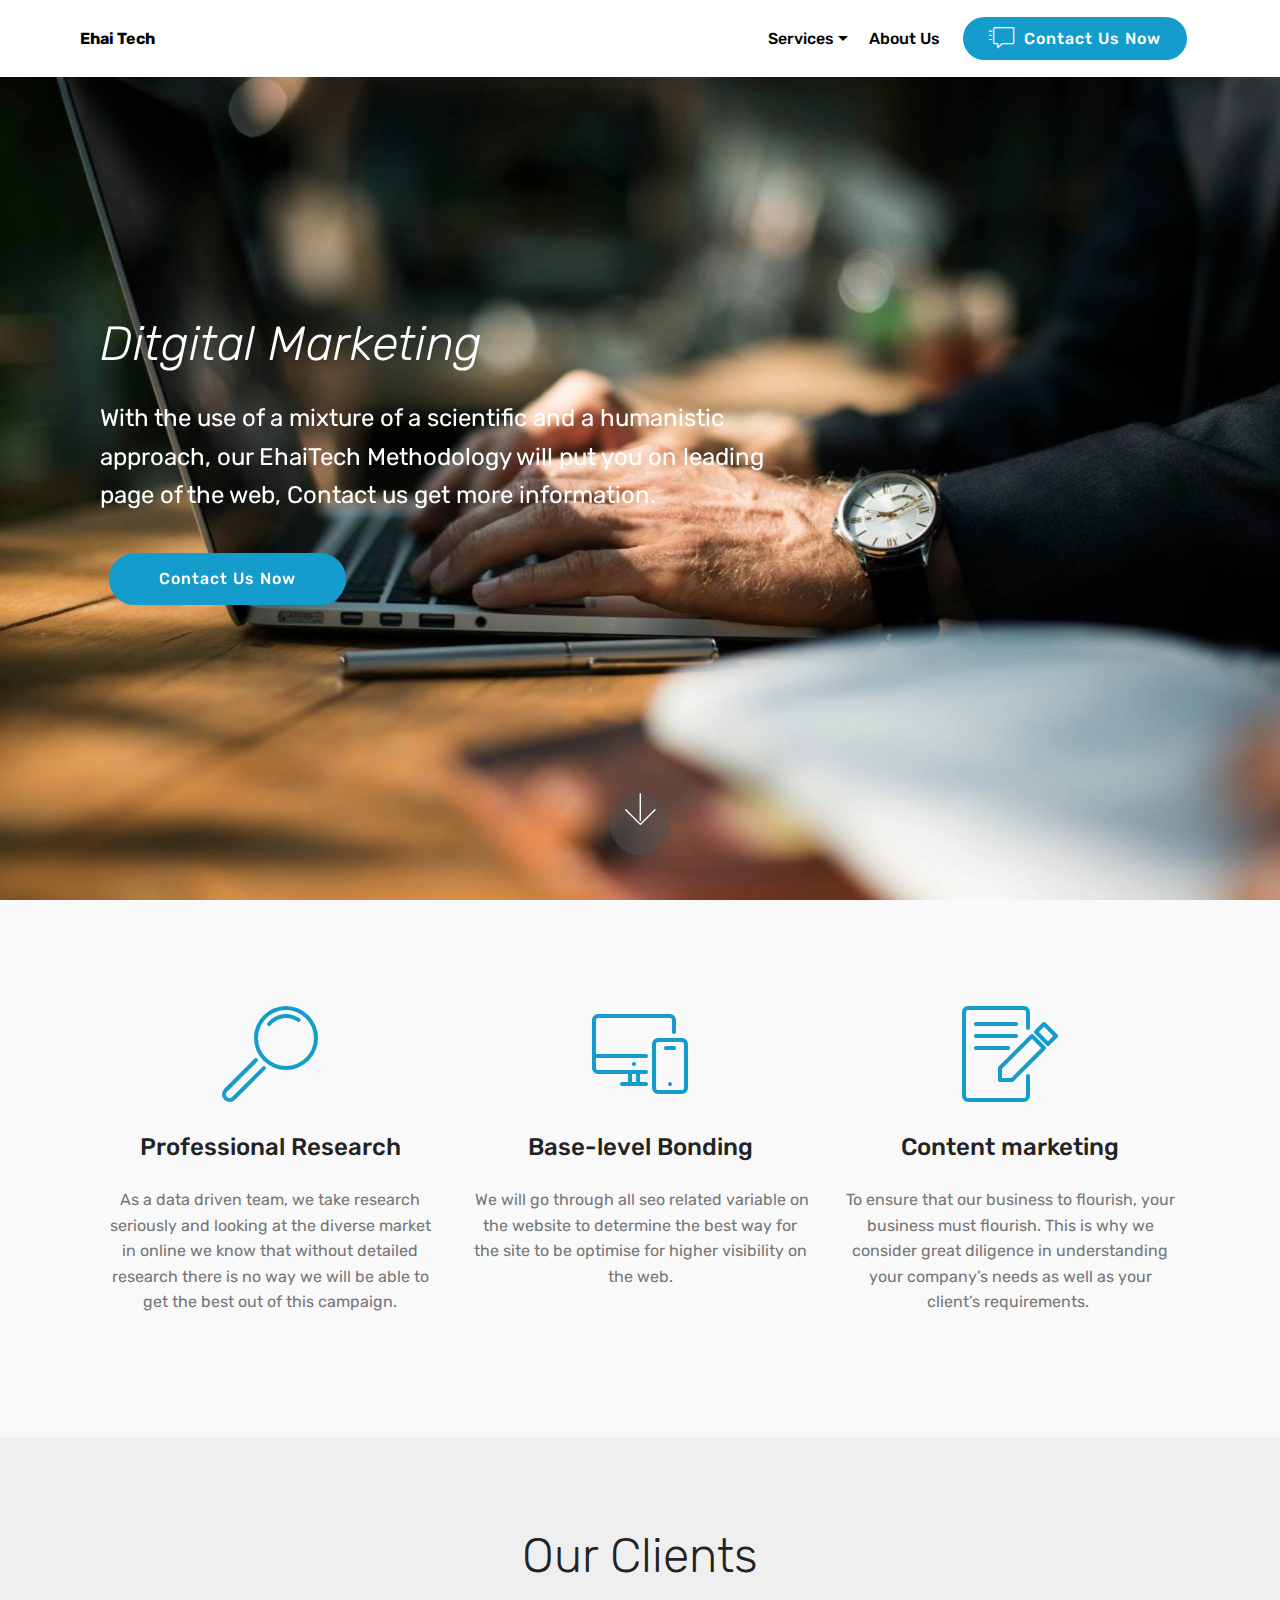
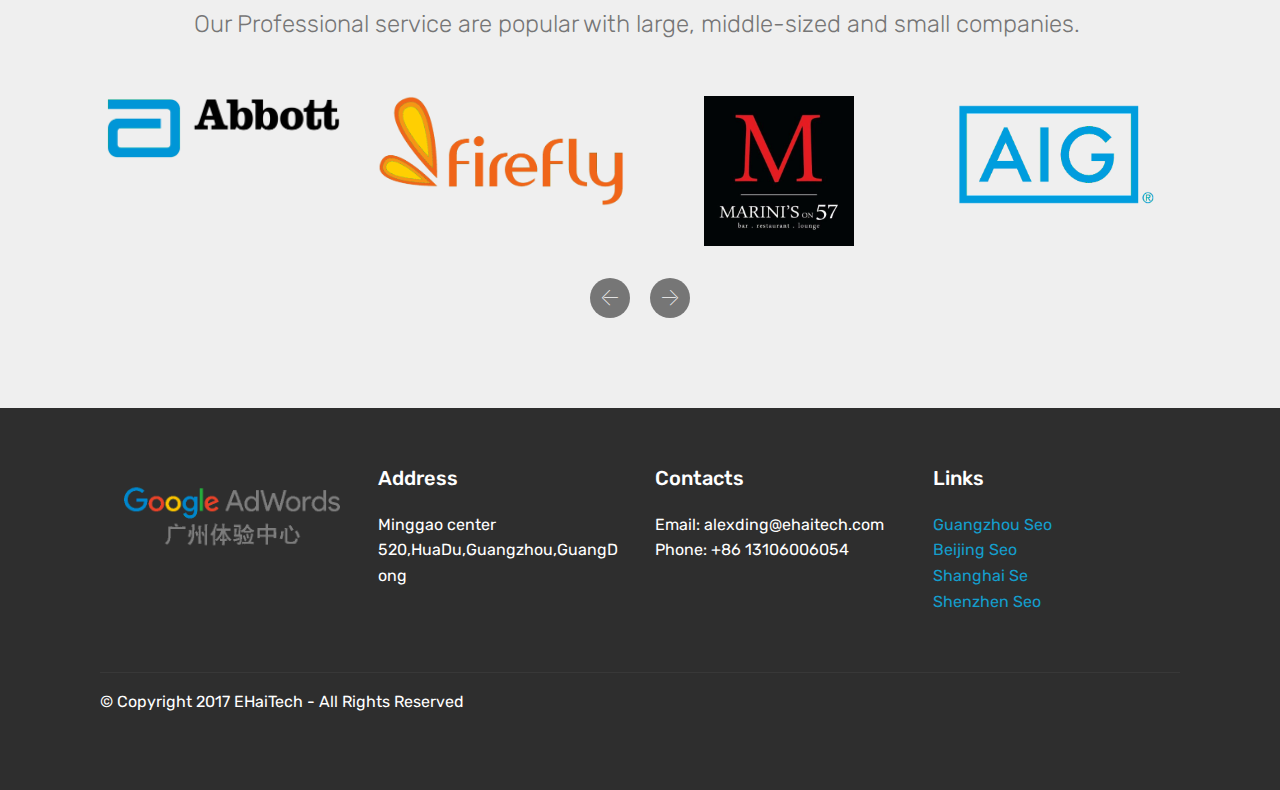
==== index.html @ 56a9d2bc "new" ====
<!DOCTYPE html>
<html>
<head>
 
  <meta charset="UTF-8">
  <meta http-equiv="X-UA-Compatible" content="IE=edge">
  <meta name="generator" content="Mobirise v4.4.0, mobirise.com">
  <meta name="viewport" content="width=device-width, initial-scale=1">
  <link rel="shortcut icon" href="assets/images/logo-572x208.png" type="image/x-icon">
  <meta name="description" content="">
  <title>GuangZhou SEO | Ehai Tech</title>
  <link rel="stylesheet" href="assets/web/assets/mobirise-icons/mobirise-icons.css">
  <link rel="stylesheet" href="assets/tether/tether.min.css">
  <link rel="stylesheet" href="assets/bootstrap/css/bootstrap.min.css">
  <link rel="stylesheet" href="assets/bootstrap/css/bootstrap-grid.min.css">
  <link rel="stylesheet" href="assets/bootstrap/css/bootstrap-reboot.min.css">
  <link rel="stylesheet" href="assets/socicon/css/styles.css">
  <link rel="stylesheet" href="assets/dropdown/css/style.css">
  <link rel="stylesheet" href="assets/theme/css/style.css">
  <link rel="stylesheet" href="assets/mobirise/css/mbr-additional.css" type="text/css">
  
  
  
</head>
<body>
<section class="menu cid-qzx7VJMOLD" once="menu" id="menu1-e" data-rv-view="832">

    

    <nav class="navbar navbar-expand beta-menu navbar-dropdown align-items-center navbar-fixed-top navbar-toggleable-sm">
        <button class="navbar-toggler navbar-toggler-right" type="button" data-toggle="collapse" data-target="#navbarSupportedContent" aria-controls="navbarSupportedContent" aria-expanded="false" aria-label="Toggle navigation">
            <div class="hamburger">
                <span></span>
                <span></span>
                <span></span>
                <span></span>
            </div>
        </button>
        <div class="menu-logo">
            <div class="navbar-brand">
                
                <span class="navbar-caption-wrap"><a class="navbar-caption text-black display-7" href="index.html">Ehai Tech</a></span>
            </div>
        </div>
        <div class="collapse navbar-collapse" id="navbarSupportedContent">
            <ul class="navbar-nav nav-dropdown" data-app-modern-menu="true"><li class="nav-item dropdown open">
                    <a class="nav-link link dropdown-toggle text-black display-4" href="index.html" data-toggle="dropdown-submenu" aria-expanded="true">
                        
                        Services
                    </a><div class="dropdown-menu"><a class="dropdown-item text-black display-4" href="index.html">GuangZhou SEO<br></a><a class="text-black dropdown-item display-4" href="shenzhen-seo.html" aria-expanded="true">ShenZhen SEO</a><a class="text-black dropdown-item display-4" href="beijing-seo.html" aria-expanded="true">BeiJing SEO</a><a class="text-black dropdown-item display-4" href="shanghai-seo.html" aria-expanded="true">ShangHai SEO</a></div>
                </li>
                <li class="nav-item">
                    <a class="nav-link link text-black display-4" href="About-us.html">
                        
                        About Us
                    </a>
                </li></ul>
            <div class="navbar-buttons mbr-section-btn"><a class="btn btn-sm btn-primary display-4" href="contact-us.html"><span class="mbri-help mbr-iconfont mbr-iconfont-btn"></span>Contact Us Now</a></div>
        </div>
    </nav>
</section>

<section class="engine"><a href="http://www.townsend-agency.com/">guangzhou seo</a></section><section class="header9 cid-qzx8OdZWIm mbr-fullscreen mbr-parallax-background" id="header9-i" data-rv-view="812">

    

    

    <div class="container">
        <div class="media-container-column mbr-white col-md-8">
            <h1 class="mbr-section-title align-left mbr-bold pb-3 mbr-fonts-style display-1"></h1>
            <h3 class="mbr-section-subtitle align-left mbr-light pb-3 mbr-fonts-style display-2">Ditgital Marketing&nbsp;</h3>
            <p class="mbr-text align-left pb-3 mbr-fonts-style display-5">With the use of a mixture of a scientific and a humanistic approach, our EhaiTech Methodology will put you on leading page of the web, Contact us get more information.
            </p>
            <div class="mbr-section-btn align-left"><a class="btn btn-md btn-primary display-4" href="contact-us.html">Contact Us Now</a></div>
        </div>
    </div>

    <div class="mbr-arrow hidden-sm-down" aria-hidden="true">
        <a href="#next">
            <i class="mbri-down mbr-iconfont"></i>
        </a>
    </div>
</section>

<section class="features1 cid-qzATnfhF3u" id="features1-k" data-rv-view="815">
    
    

    
    <div class="container">
        <div class="media-container-row">

            <div class="card p-3 col-12 col-md-6 col-lg-4">
                <div class="card-img pb-3">
                    <span class="mbr-iconfont mbri-search" media-simple="true"></span>
                </div>
                <div class="card-box">
                    <h4 class="card-title py-3 mbr-fonts-style display-5">Professional Research</h4>
                    <p class="mbr-text mbr-fonts-style display-7">As a data driven team, we take research seriously and looking at the diverse market in online we know that without detailed research there is no way we will be able to get the best out of this campaign.
                    </p>
                </div>
            </div>

            <div class="card p-3 col-12 col-md-6 col-lg-4">
                <div class="card-img pb-3">
                    <span class="mbr-iconfont mbri-responsive" media-simple="true"></span>
                </div>
                <div class="card-box">
                    <h4 class="card-title py-3 mbr-fonts-style display-5">Base-level Bonding</h4>
                    <p class="mbr-text mbr-fonts-style display-7">&nbsp;We will go through all seo related variable on the website to determine the best way for the site to be optimise for higher visibility on the web.
                    </p>
                </div>
            </div>

            <div class="card p-3 col-12 col-md-6 col-lg-4">
                <div class="card-img pb-3">
                    <span class="mbr-iconfont mbri-edit" media-simple="true"></span>
                </div>
                <div class="card-box">
                    <h4 class="card-title py-3 mbr-fonts-style display-5">Content marketing</h4>
                    <p class="mbr-text mbr-fonts-style display-7">To ensure that our business to flourish, your business must flourish. This is why we consider great diligence in understanding your company’s needs as well as your client’s requirements.&nbsp;</p>
                </div>
            </div>

            

        </div>

    </div>

</section>

<section class="clients cid-qzAXmzUmp5" id="clients-l" data-rv-view="818">
      

    
        <div class="container mb-5">
            <div class="media-container-row">
                <div class="col-12 align-center">
                    <h2 class="mbr-section-title pb-3 mbr-fonts-style display-2">
                        Our Clients
                    </h2>
                    <h3 class="mbr-section-subtitle mbr-light mbr-fonts-style display-5">Our Professional service are popular with large, middle-sized and small companies.&nbsp;</h3>
                </div>
            </div>
        </div>

    <div class="container">
        <div class="carousel slide" data-ride="carousel" role="listbox">
            <div class="carousel-inner" data-visible="4">
                
                
                
                
                
            <div class="carousel-item ">
                    <div class="media-container-row">
                        <div class="col-md-12">
                            <div class="wrap-img ">
                                <img src="assets/images/1000px-abbottlaboratories.svg-1000x259.png" class="img-responsive clients-img" alt="" title="" media-simple="true">
                            </div>
                        </div>
                    </div>
                </div><div class="carousel-item ">
                    <div class="media-container-row">
                        <div class="col-md-12">
                            <div class="wrap-img ">
                                <img src="assets/images/1200px-firefly-logo.svg-1200x535.png" class="img-responsive clients-img" alt="" title="" media-simple="true">
                            </div>
                        </div>
                    </div>
                </div><div class="carousel-item ">
                    <div class="media-container-row">
                        <div class="col-md-12">
                            <div class="wrap-img ">
                                <img src="assets/images/filename-marini-s-web-450x450.jpg" class="img-responsive clients-img" alt="" title="" media-simple="true">
                            </div>
                        </div>
                    </div>
                </div><div class="carousel-item ">
                    <div class="media-container-row">
                        <div class="col-md-12">
                            <div class="wrap-img ">
                                <img src="assets/images/aig-logo-vector-722x341.png" class="img-responsive clients-img" alt="" title="" media-simple="true">
                            </div>
                        </div>
                    </div>
                </div><div class="carousel-item ">
                    <div class="media-container-row">
                        <div class="col-md-12">
                            <div class="wrap-img ">
                                <img src="assets/images/marble8-logo-original-304x408.png" class="img-responsive clients-img" alt="" title="" media-simple="true">
                            </div>
                        </div>
                    </div>
                </div></div>
            <div class="carousel-controls">
                <a data-app-prevent-settings="" class="carousel-control carousel-control-prev" role="button" data-slide="prev">
                    <span aria-hidden="true" class="mbri-left mbr-iconfont"></span>
                    <span class="sr-only">Previous</span>
                </a>
                <a data-app-prevent-settings="" class="carousel-control carousel-control-next" role="button" data-slide="next">
                    <span aria-hidden="true" class="mbri-right mbr-iconfont"></span>
                    <span class="sr-only">Next</span>
                </a>
            </div>
        </div>
    </div>
</section>

<section class="cid-qzx7VPi6O3" id="footer1-g" data-rv-view="834">

    

    

    <div class="container">
        <div class="media-container-row content text-white">
            <div class="col-12 col-md-3">
                <div class="media-wrap">
                    <a href="index.html">
                        <img src="assets/images/logo-572x208.png" alt="guangzhou seo" title="" media-simple="true">
                    </a>
                </div>
            </div>
            <div class="col-12 col-md-3 mbr-fonts-style display-7">
                <h5 class="pb-3">
                    Address
                </h5>
                <p class="mbr-text">Minggao center 520,HuaDu,Guangzhou,GuangDong<br></p>
            </div>
            <div class="col-12 col-md-3 mbr-fonts-style display-7">
                <h5 class="pb-3">
                    Contacts
                </h5>
                <p class="mbr-text">
                    Email: alexding@ehaitech.com&nbsp;<br>Phone: +86 13106006054<br><br></p>
            </div>
            <div class="col-12 col-md-3 mbr-fonts-style display-7">
                <h5 class="pb-3">
                    Links
                </h5>
                <p class="mbr-text"><em><a class="text-primary" href="index.html">Guangzhou Seo&nbsp;</a></em><br><a class="text-primary" href="beijing-seo.html">Beijing Seo</a>&nbsp;<br><a class="text-primary" href="shanghai-seo.html">Shanghai Se</a><br><a class="text-primary" href="shenzhen-seo.html">Shenzhen Seo</a><a class="text-primary" href="index.html"><br></a><br></p>
            </div>
        </div>
        <div class="footer-lower">
            <div class="media-container-row">
                <div class="col-sm-12">
                    <hr>
                </div>
            </div>
            <div class="media-container-row mbr-white">
                <div class="col-sm-6 copyright">
                    <p class="mbr-text mbr-fonts-style display-7">
                        © Copyright 2017 EHaiTech - All Rights Reserved
                    </p>
                </div>
                <div class="col-md-6">
                    
                </div>
            </div>
        </div>
    </div>
</section>


  <script src="assets/web/assets/jquery/jquery.min.js"></script>
  <script src="assets/popper/popper.min.js"></script>
  <script src="assets/tether/tether.min.js"></script>
  <script src="assets/bootstrap/js/bootstrap.min.js"></script>
  <script src="assets/smooth-scroll/smooth-scroll.js"></script>
  <script src="assets/bootstrap-carousel-swipe/bootstrap-carousel-swipe.js"></script>
  <script src="assets/dropdown/js/script.min.js"></script>
  <script src="assets/touch-swipe/jquery.touch-swipe.min.js"></script>
  <script src="assets/jarallax/jarallax.min.js"></script>
  <script src="assets/theme/js/script.js"></script>
  
  
</body>
</html>
---- assets/web/assets/mobirise-icons/mobirise-icons.css ----
@font-face {
  font-family: 'MobiriseIcons';
  src:  url('mobirise-icons.eot?spat4u');
  src:  url('mobirise-icons.eot?spat4u#iefix') format('embedded-opentype'),
    url('mobirise-icons.ttf?spat4u') format('truetype'),
    url('mobirise-icons.woff?spat4u') format('woff'),
    url('mobirise-icons.svg?spat4u#MobiriseIcons') format('svg');
  font-weight: normal;
  font-style: normal;
}

[class^="mbri-"], [class*=" mbri-"] {
  /* use !important to prevent issues with browser extensions that change fonts */
  font-family: MobiriseIcons !important;
  speak: none;
  font-style: normal;
  font-weight: normal;
  font-variant: normal;
  text-transform: none;
  line-height: 1;

  /* Better Font Rendering =========== */
  -webkit-font-smoothing: antialiased;
  -moz-osx-font-smoothing: grayscale;
}

.mbri-add-submenu:before {
  content: "\e900";
}
.mbri-alert:before {
  content: "\e901";
}
.mbri-align-center:before {
  content: "\e902";
}
.mbri-align-justify:before {
  content: "\e903";
}
.mbri-align-left:before {
  content: "\e904";
}
.mbri-align-right:before {
  content: "\e905";
}
.mbri-android:before {
  content: "\e906";
}
.mbri-apple:before {
  content: "\e907";
}
.mbri-arrow-down:before {
  content: "\e908";
}
.mbri-arrow-next:before {
  content: "\e909";
}
.mbri-arrow-prev:before {
  content: "\e90a";
}
.mbri-arrow-up:before {
  content: "\e90b";
}
.mbri-bold:before {
  content: "\e90c";
}
.mbri-bookmark:before {
  content: "\e90d";
}
.mbri-bootstrap:before {
  content: "\e90e";
}
.mbri-briefcase:before {
  content: "\e90f";
}
.mbri-browse:before {
  content: "\e910";
}
.mbri-bulleted-list:before {
  content: "\e911";
}
.mbri-calendar:before {
  content: "\e912";
}
.mbri-camera:before {
  content: "\e913";
}
.mbri-cart-add:before {
  content: "\e914";
}
.mbri-cart-full:before {
  content: "\e915";
}
.mbri-cash:before {
  content: "\e916";
}
.mbri-change-style:before {
  content: "\e917";
}
.mbri-chat:before {
  content: "\e918";
}
.mbri-clock:before {
  content: "\e919";
}
.mbri-close:before {
  content: "\e91a";
}
.mbri-cloud:before {
  content: "\e91b";
}
.mbri-code:before {
  content: "\e91c";
}
.mbri-contact-form:before {
  content: "\e91d";
}
.mbri-credit-card:before {
  content: "\e91e";
}
.mbri-cursor-click:before {
  content: "\e91f";
}
.mbri-cust-feedback:before {
  content: "\e920";
}
.mbri-database:before {
  content: "\e921";
}
.mbri-delivery:before {
  content: "\e922";
}
.mbri-desktop:before {
  content: "\e923";
}
.mbri-devices:before {
  content: "\e924";
}
.mbri-down:before {
  content: "\e925";
}
.mbri-download:before {
  content: "\e989";
}
.mbri-drag-n-drop:before {
  content: "\e927";
}
.mbri-drag-n-drop2:before {
  content: "\e928";
}
.mbri-edit:before {
  content: "\e929";
}
.mbri-edit2:before {
  content: "\e92a";
}
.mbri-error:before {
  content: "\e92b";
}
.mbri-extension:before {
  content: "\e92c";
}
.mbri-features:before {
  content: "\e92d";
}
.mbri-file:before {
  content: "\e92e";
}
.mbri-flag:before {
  content: "\e92f";
}
.mbri-folder:before {
  content: "\e930";
}
.mbri-gift:before {
  content: "\e931";
}
.mbri-github:before {
  content: "\e932";
}
.mbri-globe:before {
  content: "\e933";
}
.mbri-globe-2:before {
  content: "\e934";
}
.mbri-growing-chart:before {
  content: "\e935";
}
.mbri-hearth:before {
  content: "\e936";
}
.mbri-help:before {
  content: "\e937";
}
.mbri-home:before {
  content: "\e938";
}
.mbri-hot-cup:before {
  content: "\e939";
}
.mbri-idea:before {
  content: "\e93a";
}
.mbri-image-gallery:before {
  content: "\e93b";
}
.mbri-image-slider:before {
  content: "\e93c";
}
.mbri-info:before {
  content: "\e93d";
}
.mbri-italic:before {
  content: "\e93e";
}
.mbri-key:before {
  content: "\e93f";
}
.mbri-laptop:before {
  content: "\e940";
}
.mbri-layers:before {
  content: "\e941";
}
.mbri-left-right:before {
  content: "\e942";
}
.mbri-left:before {
  content: "\e943";
}
.mbri-letter:before {
  content: "\e944";
}
.mbri-like:before {
  content: "\e945";
}
.mbri-link:before {
  content: "\e946";
}
.mbri-lock:before {
  content: "\e947";
}
.mbri-login:before {
  content: "\e948";
}
.mbri-logout:before {
  content: "\e949";
}
.mbri-magic-stick:before {
  content: "\e94a";
}
.mbri-map-pin:before {
  content: "\e94b";
}
.mbri-menu:before {
  content: "\e94c";
}
.mbri-mobile:before {
  content: "\e94d";
}
.mbri-mobile2:before {
  content: "\e94e";
}
.mbri-mobirise:before {
  content: "\e94f";
}
.mbri-more-horizontal:before {
  content: "\e950";
}
.mbri-more-vertical:before {
  content: "\e951";
}
.mbri-music:before {
  content: "\e952";
}
.mbri-new-file:before {
  content: "\e953";
}
.mbri-numbered-list:before {
  content: "\e954";
}
.mbri-opened-folder:before {
  content: "\e955";
}
.mbri-pages:before {
  content: "\e956";
}
.mbri-paper-plane:before {
  content: "\e957";
}
.mbri-paperclip:before {
  content: "\e958";
}
.mbri-photo:before {
  content: "\e959";
}
.mbri-photos:before {
  content: "\e95a";
}
.mbri-pin:before {
  content: "\e95b";
}
.mbri-play:before {
  content: "\e95c";
}
.mbri-plus:before {
  content: "\e95d";
}
.mbri-preview:before {
  content: "\e95e";
}
.mbri-print:before {
  content: "\e95f";
}
.mbri-protect:before {
  content: "\e960";
}
.mbri-question:before {
  content: "\e961";
}
.mbri-quote-left:before {
  content: "\e962";
}
.mbri-quote-right:before {
  content: "\e963";
}
.mbri-refresh:before {
  content: "\e964";
}
.mbri-responsive:before {
  content: "\e965";
}
.mbri-right:before {
  content: "\e966";
}
.mbri-rocket:before {
  content: "\e967";
}
.mbri-sad-face:before {
  content: "\e968";
}
.mbri-sale:before {
  content: "\e969";
}
.mbri-save:before {
  content: "\e96a";
}
.mbri-search:before {
  content: "\e96b";
}
.mbri-setting:before {
  content: "\e96c";
}
.mbri-setting2:before {
  content: "\e96d";
}
.mbri-setting3:before {
  content: "\e96e";
}
.mbri-share:before {
  content: "\e96f";
}
.mbri-shopping-bag:before {
  content: "\e970";
}
.mbri-shopping-basket:before {
  content: "\e971";
}
.mbri-shopping-cart:before {
  content: "\e972";
}
.mbri-sites:before {
  content: "\e973";
}
.mbri-smile-face:before {
  content: "\e974";
}
.mbri-speed:before {
  content: "\e975";
}
.mbri-star:before {
  content: "\e976";
}
.mbri-success:before {
  content: "\e977";
}
.mbri-sun:before {
  content: "\e978";
}
.mbri-sun2:before {
  content: "\e979";
}
.mbri-tablet:before {
  content: "\e97a";
}
.mbri-tablet-vertical:before {
  content: "\e97b";
}
.mbri-target:before {
  content: "\e97c";
}
.mbri-timer:before {
  content: "\e97d";
}
.mbri-to-ftp:before {
  content: "\e97e";
}
.mbri-to-local-drive:before {
  content: "\e97f";
}
.mbri-touch-swipe:before {
  content: "\e980";
}
.mbri-touch:before {
  content: "\e981";
}
.mbri-trash:before {
  content: "\e982";
}
.mbri-underline:before {
  content: "\e983";
}
.mbri-unlink:before {
  content: "\e984";
}
.mbri-unlock:before {
  content: "\e985";
}
.mbri-up-down:before {
  content: "\e986";
}
.mbri-up:before {
  content: "\e987";
}
.mbri-update:before {
  content: "\e988";
}
.mbri-upload:before {
 content: "\e926"; 
}
.mbri-user:before {
  content: "\e98a";
}
.mbri-user2:before {
  content: "\e98b";
}
.mbri-users:before {
  content: "\e98c";
}
.mbri-video:before {
  content: "\e98d";
}
.mbri-video-play:before {
  content: "\e98e";
}
.mbri-watch:before {
  content: "\e98f";
}
.mbri-website-theme:before {
  content: "\e990";
}
.mbri-wifi:before {
  content: "\e991";
}
.mbri-windows:before {
  content: "\e992";
}
.mbri-zoom-out:before {
  content: "\e993";
}
.mbri-redo:before {
  content: "\e994";
}
.mbri-undo:before {
  content: "\e995";
}
---- assets/socicon/css/styles.css ----
@charset "UTF-8";

@font-face {
  font-family: "socicon";
  src:url("../fonts/socicon.eot");
  src:url("../fonts/socicon.eot?#iefix") format("embedded-opentype"),
    url("../fonts/socicon.woff") format("woff"),
    url("../fonts/socicon.ttf") format("truetype"),
    url("../fonts/socicon.svg#socicon") format("svg");
  font-weight: normal;
  font-style: normal;

}

[data-icon]:before {
  font-family: "socicon" !important;
  content: attr(data-icon);
  font-style: normal !important;
  font-weight: normal !important;
  font-variant: normal !important;
  text-transform: none !important;
  speak: none;
  line-height: 1;
  -webkit-font-smoothing: antialiased;
  -moz-osx-font-smoothing: grayscale;
}

[class^="socicon-"]:before,
[class*=" socicon-"]:before {
  font-family: "socicon" !important;
  font-style: normal !important;
  font-weight: normal !important;
  font-variant: normal !important;
  text-transform: none !important;
  speak: none;
  line-height: 1;
  -webkit-font-smoothing: antialiased;
  -moz-osx-font-smoothing: grayscale;
}

.socicon-modelmayhem:before {
  content: "\e000";
}
.socicon-mixcloud:before {
  content: "\e001";
}
.socicon-drupal:before {
  content: "\e002";
}
.socicon-swarm:before {
  content: "\e003";
}
.socicon-istock:before {
  content: "\e004";
}
.socicon-yammer:before {
  content: "\e005";
}
.socicon-ello:before {
  content: "\e006";
}
.socicon-stackoverflow:before {
  content: "\e007";
}
.socicon-persona:before {
  content: "\e008";
}
.socicon-triplej:before {
  content: "\e009";
}
.socicon-houzz:before {
  content: "\e00a";
}
.socicon-rss:before {
  content: "\e00b";
}
.socicon-paypal:before {
  content: "\e00c";
}
.socicon-odnoklassniki:before {
  content: "\e00d";
}
.socicon-airbnb:before {
  content: "\e00e";
}
.socicon-periscope:before {
  content: "\e00f";
}
.socicon-outlook:before {
  content: "\e010";
}
.socicon-coderwall:before {
  content: "\e011";
}
.socicon-tripadvisor:before {
  content: "\e012";
}
.socicon-appnet:before {
  content: "\e013";
}
.socicon-goodreads:before {
  content: "\e014";
}
.socicon-tripit:before {
  content: "\e015";
}
.socicon-lanyrd:before {
  content: "\e016";
}
.socicon-slideshare:before {
  content: "\e017";
}
.socicon-buffer:before {
  content: "\e018";
}
.socicon-disqus:before {
  content: "\e019";
}
.socicon-vkontakte:before {
  content: "\e01a";
}
.socicon-whatsapp:before {
  content: "\e01b";
}
.socicon-patreon:before {
  content: "\e01c";
}
.socicon-storehouse:before {
  content: "\e01d";
}
.socicon-pocket:before {
  content: "\e01e";
}
.socicon-mail:before {
  content: "\e01f";
}
.socicon-blogger:before {
  content: "\e020";
}
.socicon-technorati:before {
  content: "\e021";
}
.socicon-reddit:before {
  content: "\e022";
}
.socicon-dribbble:before {
  content: "\e023";
}
.socicon-stumbleupon:before {
  content: "\e024";
}
.socicon-digg:before {
  content: "\e025";
}
.socicon-envato:before {
  content: "\e026";
}
.socicon-behance:before {
  content: "\e027";
}
.socicon-delicious:before {
  content: "\e028";
}
.socicon-deviantart:before {
  content: "\e029";
}
.socicon-forrst:before {
  content: "\e02a";
}
.socicon-play:before {
  content: "\e02b";
}
.socicon-zerply:before {
  content: "\e02c";
}
.socicon-wikipedia:before {
  content: "\e02d";
}
.socicon-apple:before {
  content: "\e02e";
}
.socicon-flattr:before {
  content: "\e02f";
}
.socicon-github:before {
  content: "\e030";
}
.socicon-renren:before {
  content: "\e031";
}
.socicon-friendfeed:before {
  content: "\e032";
}
.socicon-newsvine:before {
  content: "\e033";
}
.socicon-identica:before {
  content: "\e034";
}
.socicon-bebo:before {
  content: "\e035";
}
.socicon-zynga:before {
  content: "\e036";
}
.socicon-steam:before {
  content: "\e037";
}
.socicon-xbox:before {
  content: "\e038";
}
.socicon-windows:before {
  content: "\e039";
}
.socicon-qq:before {
  content: "\e03a";
}
.socicon-douban:before {
  content: "\e03b";
}
.socicon-meetup:before {
  content: "\e03c";
}
.socicon-playstation:before {
  content: "\e03d";
}
.socicon-android:before {
  content: "\e03e";
}
.socicon-snapchat:before {
  content: "\e03f";
}
.socicon-twitter:before {
  content: "\e040";
}
.socicon-facebook:before {
  content: "\e041";
}
.socicon-googleplus:before {
  content: "\e042";
}
.socicon-pinterest:before {
  content: "\e043";
}
.socicon-foursquare:before {
  content: "\e044";
}
.socicon-yahoo:before {
  content: "\e045";
}
.socicon-skype:before {
  content: "\e046";
}
.socicon-yelp:before {
  content: "\e047";
}
.socicon-feedburner:before {
  content: "\e048";
}
.socicon-linkedin:before {
  content: "\e049";
}
.socicon-viadeo:before {
  content: "\e04a";
}
.socicon-xing:before {
  content: "\e04b";
}
.socicon-myspace:before {
  content: "\e04c";
}
.socicon-soundcloud:before {
  content: "\e04d";
}
.socicon-spotify:before {
  content: "\e04e";
}
.socicon-grooveshark:before {
  content: "\e04f";
}
.socicon-lastfm:before {
  content: "\e050";
}
.socicon-youtube:before {
  content: "\e051";
}
.socicon-vimeo:before {
  content: "\e052";
}
.socicon-dailymotion:before {
  content: "\e053";
}
.socicon-vine:before {
  content: "\e054";
}
.socicon-flickr:before {
  content: "\e055";
}
.socicon-500px:before {
  content: "\e056";
}
.socicon-wordpress:before {
  content: "\e058";
}
.socicon-tumblr:before {
  content: "\e059";
}
.socicon-twitch:before {
  content: "\e05a";
}
.socicon-8tracks:before {
  content: "\e05b";
}
.socicon-amazon:before {
  content: "\e05c";
}
.socicon-icq:before {
  content: "\e05d";
}
.socicon-smugmug:before {
  content: "\e05e";
}
.socicon-ravelry:before {
  content: "\e05f";
}
.socicon-weibo:before {
  content: "\e060";
}
.socicon-baidu:before {
  content: "\e061";
}
.socicon-angellist:before {
  content: "\e062";
}
.socicon-ebay:before {
  content: "\e063";
}
.socicon-imdb:before {
  content: "\e064";
}
.socicon-stayfriends:before {
  content: "\e065";
}
.socicon-residentadvisor:before {
  content: "\e066";
}
.socicon-google:before {
  content: "\e067";
}
.socicon-yandex:before {
  content: "\e068";
}
.socicon-sharethis:before {
  content: "\e069";
}
.socicon-bandcamp:before {
  content: "\e06a";
}
.socicon-itunes:before {
  content: "\e06b";
}
.socicon-deezer:before {
  content: "\e06c";
}
.socicon-telegram:before {
  content: "\e06e";
}
.socicon-openid:before {
  content: "\e06f";
}
.socicon-amplement:before {
  content: "\e070";
}
.socicon-viber:before {
  content: "\e071";
}
.socicon-zomato:before {
  content: "\e072";
}
.socicon-draugiem:before {
  content: "\e074";
}
.socicon-endomodo:before {
  content: "\e075";
}
.socicon-filmweb:before {
  content: "\e076";
}
.socicon-stackexchange:before {
  content: "\e077";
}
.socicon-wykop:before {
  content: "\e078";
}
.socicon-teamspeak:before {
  content: "\e079";
}
.socicon-teamviewer:before {
  content: "\e07a";
}
.socicon-ventrilo:before {
  content: "\e07b";
}
.socicon-younow:before {
  content: "\e07c";
}
.socicon-raidcall:before {
  content: "\e07d";
}
.socicon-mumble:before {
  content: "\e07e";
}
.socicon-medium:before {
  content: "\e06d";
}
.socicon-bebee:before {
  content: "\e07f";
}
.socicon-hitbox:before {
  content: "\e080";
}
.socicon-reverbnation:before {
  content: "\e081";
}
.socicon-formulr:before {
  content: "\e082";
}
.socicon-instagram:before {
  content: "\e057";
}
.socicon-battlenet:before {
  content: "\e083";
}
.socicon-chrome:before {
  content: "\e084";
}
.socicon-discord:before {
  content: "\e086";
}
.socicon-issuu:before {
  content: "\e087";
}
.socicon-macos:before {
  content: "\e088";
}
.socicon-firefox:before {
  content: "\e089";
}
.socicon-opera:before {
  content: "\e08d";
}
.socicon-keybase:before {
  content: "\e090";
}
.socicon-alliance:before {
  content: "\e091";
}
.socicon-livejournal:before {
  content: "\e092";
}
.socicon-googlephotos:before {
  content: "\e093";
}
.socicon-horde:before {
  content: "\e094";
}
.socicon-etsy:before {
  content: "\e095";
}
.socicon-zapier:before {
  content: "\e096";
}
.socicon-google-scholar:before {
  content: "\e097";
}
.socicon-researchgate:before {
  content: "\e098";
}
.socicon-wechat:before {
  content: "\e099";
}
.socicon-strava:before {
  content: "\e09a";
}
.socicon-line:before {
  content: "\e09b";
}
.socicon-lyft:before {
  content: "\e09c";
}
.socicon-uber:before {
  content: "\e09d";
}
.socicon-songkick:before {
  content: "\e09e";
}
.socicon-viewbug:before {
  content: "\e09f";
}
.socicon-googlegroups:before {
  content: "\e0a0";
}
.socicon-quora:before {
  content: "\e073";
}
.socicon-diablo:before {
  content: "\e085";
}
.socicon-blizzard:before {
  content: "\e0a1";
}
.socicon-hearthstone:before {
  content: "\e08b";
}
.socicon-heroes:before {
  content: "\e08a";
}
.socicon-overwatch:before {
  content: "\e08c";
}
.socicon-warcraft:before {
  content: "\e08e";
}
.socicon-starcraft:before {
  content: "\e08f";
}
.socicon-beam:before {
  content: "\e0a2";
}
.socicon-curse:before {
  content: "\e0a3";
}
.socicon-player:before {
  content: "\e0a4";
}
.socicon-streamjar:before {
  content: "\e0a5";
}
.socicon-nintendo:before {
  content: "\e0a6";
}
.socicon-hellocoton:before {
  content: "\e0a7";
}
---- assets/dropdown/css/style.css ----
.navbar-dropdown {
  left: 0;
  padding: 0;
  position: absolute;
  right: 0;
  top: 0;
  transition: all 0.45s ease;
  z-index: 1030;
  background: #282828; }
  .navbar-dropdown .navbar-logo {
    margin-right: 0.8rem;
    transition: margin 0.3s ease-in-out;
    vertical-align: middle; }
    .navbar-dropdown .navbar-logo img {
      height: 3.125rem;
      transition: all 0.3s ease-in-out; }
    .navbar-dropdown .navbar-logo.mbr-iconfont {
      font-size: 3.125rem;
      line-height: 3.125rem; }
  .navbar-dropdown .navbar-caption {
    font-weight: 700;
    white-space: normal;
    vertical-align: -4px;
    line-height: 3.125rem !important; }
    .navbar-dropdown .navbar-caption, .navbar-dropdown .navbar-caption:hover {
      color: inherit;
      text-decoration: none; }
  .navbar-dropdown .mbr-iconfont + .navbar-caption {
    vertical-align: -1px; }
  .navbar-dropdown.navbar-fixed-top {
    position: fixed; }
  .navbar-dropdown .navbar-brand span {
    vertical-align: -4px; }
  .navbar-dropdown.bg-color.transparent {
    background: none; }
  .navbar-dropdown.navbar-short .navbar-brand {
    padding: 0.625rem 0; }
    .navbar-dropdown.navbar-short .navbar-brand span {
      vertical-align: -1px; }
  .navbar-dropdown.navbar-short .navbar-caption {
    line-height: 2.375rem !important;
    vertical-align: -2px; }
  .navbar-dropdown.navbar-short .navbar-logo {
    margin-right: 0.5rem; }
    .navbar-dropdown.navbar-short .navbar-logo img {
      height: 2.375rem; }
    .navbar-dropdown.navbar-short .navbar-logo.mbr-iconfont {
      font-size: 2.375rem;
      line-height: 2.375rem; }
  .navbar-dropdown.navbar-short .mbr-table-cell {
    height: 3.625rem; }
  .navbar-dropdown .navbar-close {
    left: 0.6875rem;
    position: fixed;
    top: 0.75rem;
    z-index: 1000; }
  .navbar-dropdown .hamburger-icon {
    content: "";
    display: inline-block;
    vertical-align: middle;
    width: 16px;
    -webkit-box-shadow: 0 -6px 0 1px #282828,0 0 0 1px #282828,0 6px 0 1px #282828;
    -moz-box-shadow: 0 -6px 0 1px #282828,0 0 0 1px #282828,0 6px 0 1px #282828;
    box-shadow: 0 -6px 0 1px #282828,0 0 0 1px #282828,0 6px 0 1px #282828; }

.dropdown-menu .dropdown-toggle[data-toggle="dropdown-submenu"]::after {
  border-bottom: 0.35em solid transparent;
  border-left: 0.35em solid;
  border-right: 0;
  border-top: 0.35em solid transparent;
  margin-left: 0.3rem; }

.dropdown-menu .dropdown-item:focus {
  outline: 0; }

.nav-dropdown {
  font-size: 0.75rem;
  font-weight: 500;
  height: auto !important; }
  .nav-dropdown .nav-btn {
    padding-left: 1rem; }
  .nav-dropdown .link {
    margin: .667em 1.667em;
    font-weight: 500;
    padding: 0;
    transition: color .2s ease-in-out; }
    .nav-dropdown .link.dropdown-toggle {
      margin-right: 2.583em; }
      .nav-dropdown .link.dropdown-toggle::after {
        margin-left: .25rem;
        border-top: 0.35em solid;
        border-right: 0.35em solid transparent;
        border-left: 0.35em solid transparent;
        border-bottom: 0; }
      .nav-dropdown .link.dropdown-toggle[aria-expanded="true"] {
        margin: 0;
        padding: 0.667em 3.263em  0.667em 1.667em; }
  .nav-dropdown .link::after,
  .nav-dropdown .dropdown-item::after {
    color: inherit; }
  .nav-dropdown .btn {
    font-size: 0.75rem;
    font-weight: 700;
    letter-spacing: 0;
    margin-bottom: 0;
    padding-left: 1.25rem;
    padding-right: 1.25rem; }
  .nav-dropdown .dropdown-menu {
    border-radius: 0;
    border: 0;
    left: 0;
    margin: 0;
    padding-bottom: 1.25rem;
    padding-top: 1.25rem;
    position: relative; }
  .nav-dropdown .dropdown-submenu {
    margin-left: 0.125rem;
    top: 0; }
  .nav-dropdown .dropdown-item {
    font-weight: 500;
    line-height: 2;
    padding: 0.3846em 4.615em 0.3846em 1.5385em;
    position: relative;
    transition: color .2s ease-in-out, background-color .2s ease-in-out; }
    .nav-dropdown .dropdown-item::after {
      margin-top: -0.3077em;
      position: absolute;
      right: 1.1538em;
      top: 50%; }
    .nav-dropdown .dropdown-item:focus, .nav-dropdown .dropdown-item:hover {
      background: none; }

@media (max-width: 767px) {
  .nav-dropdown.navbar-toggleable-sm {
    bottom: 0;
    display: none;
    left: 0;
    overflow-x: hidden;
    position: fixed;
    top: 0;
    transform: translateX(-100%);
    -ms-transform: translateX(-100%);
    -webkit-transform: translateX(-100%);
    width: 18.75rem;
    z-index: 999; } }
.nav-dropdown.navbar-toggleable-xl {
  bottom: 0;
  display: none;
  left: 0;
  overflow-x: hidden;
  position: fixed;
  top: 0;
  transform: translateX(-100%);
  -ms-transform: translateX(-100%);
  -webkit-transform: translateX(-100%);
  width: 18.75rem;
  z-index: 999; }

.nav-dropdown-sm {
  display: block !important;
  overflow-x: hidden;
  overflow: auto;
  padding-top: 3.875rem; }
  .nav-dropdown-sm::after {
    content: "";
    display: block;
    height: 3rem;
    width: 100%; }
  .nav-dropdown-sm.collapse.in ~ .navbar-close {
    display: block !important; }
  .nav-dropdown-sm.collapsing, .nav-dropdown-sm.collapse.in {
    transform: translateX(0);
    -ms-transform: translateX(0);
    -webkit-transform: translateX(0);
    transition: all 0.25s ease-out;
    -webkit-transition: all 0.25s ease-out;
    background: #282828; }
  .nav-dropdown-sm.collapsing[aria-expanded="false"] {
    transform: translateX(-100%);
    -ms-transform: translateX(-100%);
    -webkit-transform: translateX(-100%); }
  .nav-dropdown-sm .nav-item {
    display: block;
    margin-left: 0 !important;
    padding-left: 0; }
  .nav-dropdown-sm .link,
  .nav-dropdown-sm .dropdown-item {
    border-top: 1px dotted rgba(255, 255, 255, 0.1);
    font-size: 0.8125rem;
    line-height: 1.6;
    margin: 0 !important;
    padding: 0.875rem 2.4rem 0.875rem 1.5625rem !important;
    position: relative;
    white-space: normal; }
    .nav-dropdown-sm .link:focus, .nav-dropdown-sm .link:hover,
    .nav-dropdown-sm .dropdown-item:focus,
    .nav-dropdown-sm .dropdown-item:hover {
      background: rgba(0, 0, 0, 0.2) !important;
      color: #c0a375; }
  .nav-dropdown-sm .nav-btn {
    position: relative;
    padding: 1.5625rem 1.5625rem 0 1.5625rem; }
    .nav-dropdown-sm .nav-btn::before {
      border-top: 1px dotted rgba(255, 255, 255, 0.1);
      content: "";
      left: 0;
      position: absolute;
      top: 0;
      width: 100%; }
    .nav-dropdown-sm .nav-btn + .nav-btn {
      padding-top: 0.625rem; }
      .nav-dropdown-sm .nav-btn + .nav-btn::before {
        display: none; }
  .nav-dropdown-sm .btn {
    padding: 0.625rem 0; }
  .nav-dropdown-sm .dropdown-toggle[data-toggle="dropdown-submenu"]::after {
    margin-left: .25rem;
    border-top: 0.35em solid;
    border-right: 0.35em solid transparent;
    border-left: 0.35em solid transparent;
    border-bottom: 0; }
  .nav-dropdown-sm .dropdown-toggle[data-toggle="dropdown-submenu"][aria-expanded="true"]::after {
    border-top: 0;
    border-right: 0.35em solid transparent;
    border-left: 0.35em solid transparent;
    border-bottom: 0.35em solid; }
  .nav-dropdown-sm .dropdown-menu {
    margin: 0;
    padding: 0;
    position: relative;
    top: 0;
    left: 0;
    width: 100%;
    border: 0;
    float: none;
    border-radius: 0;
    background: none; }
  .nav-dropdown-sm .dropdown-submenu {
    left: 100%;
    margin-left: 0.125rem;
    margin-top: -1.25rem;
    top: 0; }

.navbar-toggleable-sm .nav-dropdown .dropdown-menu {
  position: absolute; }

.navbar-toggleable-sm .nav-dropdown .dropdown-submenu {
  left: 100%;
  margin-left: 0.125rem;
  margin-top: -1.25rem;
  top: 0; }

.navbar-toggleable-sm.opened .nav-dropdown .dropdown-menu {
  position: relative; }

.navbar-toggleable-sm.opened .nav-dropdown .dropdown-submenu {
  left: 0;
  margin-left: 00rem;
  margin-top: 0rem;
  top: 0; }

.is-builder .nav-dropdown.collapsing {
  transition: none !important; }

/*# sourceMappingURL=style.css.map */
---- assets/theme/css/style.css ----
/*!
 * Mobirise v4 theme (https://mobirise.com/)
 * Copyright 2017 Mobirise
 */
section {
  background-color: #eeeeee; }

section,
.container,
.container-fluid {
  position: relative;
  word-wrap: break-word; }

a.mbr-iconfont:hover {
  text-decoration: none; }

.article .lead p, .article .lead ul, .article .lead ol, .article .lead pre, .article .lead blockquote {
  margin-bottom: 0; }

a {
  font-style: normal;
  font-weight: 400;
  cursor: pointer; }
  a, a:hover {
    text-decoration: none; }

figure {
  margin-bottom: 0; }

body {
  color: #232323; }

h1, h2, h3, h4, h5, h6,
.h1, .h2, .h3, .h4, .h5, .h6,
.display-1, .display-2, .display-3, .display-4 {
  line-height: 1;
  word-break: break-word;
  word-wrap: break-word; }

b, strong {
  font-weight: bold; }

blockquote {
  padding: 10px 0 10px 20px;
  position: relative;
  border-left: 2px solid;
  border-color: #ff3366; }

input:-webkit-autofill, input:-webkit-autofill:hover, input:-webkit-autofill:focus, input:-webkit-autofill:active {
  transition-delay: 9999s;
  transition-property: background-color, color; }

textarea[type="hidden"] {
  display: none; }

body {
  position: relative; }

section {
  background-position: 50% 50%;
  background-repeat: no-repeat;
  background-size: cover; }
  section .mbr-background-video,
  section .mbr-background-video-preview {
    position: absolute;
    bottom: 0;
    left: 0;
    right: 0;
    top: 0; }

.hidden {
  visibility: hidden; }

.mbr-z-index20 {
  z-index: 20; }

/*! Base colors */
.mbr-white {
  color: #ffffff; }

.mbr-black {
  color: #000000; }

.mbr-bg-white {
  background-color: #ffffff; }

.mbr-bg-black {
  background-color: #000000; }

/*! Text-aligns */
.align-left {
  text-align: left; }

.align-center {
  text-align: center; }

.align-right {
  text-align: right; }

@media (max-width: 767px) {
  .align-left, .align-center, .align-right, .mbr-section-btn, .mbr-section-title {
    text-align: center; } }
/*! Font-weight  */
.mbr-light {
  font-weight: 300; }

.mbr-regular {
  font-weight: 400; }

.mbr-semibold {
  font-weight: 500; }

.mbr-bold {
  font-weight: 700; }

/*! Media  */
.media-size-item {
  -webkit-flex: 1 1 auto;
  -moz-flex: 1 1 auto;
  -ms-flex: 1 1 auto;
  -o-flex: 1 1 auto;
  flex: 1 1 auto; }

.media-content {
  -webkit-flex-basis: 100%;
  flex-basis: 100%; }

.media-container-row {
  display: -ms-flexbox;
  display: -webkit-flex;
  display: flex;
  -webkit-flex-direction: row;
  -ms-flex-direction: row;
  flex-direction: row;
  -webkit-flex-wrap: wrap;
  -ms-flex-wrap: wrap;
  flex-wrap: wrap;
  -webkit-justify-content: center;
  -ms-flex-pack: center;
  justify-content: center;
  -webkit-align-content: center;
  -ms-flex-line-pack: center;
  align-content: center;
  -webkit-align-items: start;
  -ms-flex-align: start;
  align-items: start; }
  .media-container-row .media-size-item {
    width: 400px; }

.media-container-column {
  display: -ms-flexbox;
  display: -webkit-flex;
  display: flex;
  -webkit-flex-direction: column;
  -ms-flex-direction: column;
  flex-direction: column;
  -webkit-flex-wrap: wrap;
  -ms-flex-wrap: wrap;
  flex-wrap: wrap;
  -webkit-justify-content: center;
  -ms-flex-pack: center;
  justify-content: center;
  -webkit-align-content: center;
  -ms-flex-line-pack: center;
  align-content: center;
  -webkit-align-items: stretch;
  -ms-flex-align: stretch;
  align-items: stretch; }
  .media-container-column > * {
    width: 100%; }

@media (min-width: 992px) {
  .media-container-row {
    -webkit-flex-wrap: nowrap;
    -ms-flex-wrap: nowrap;
    flex-wrap: nowrap; } }
figure {
  overflow: hidden; }

figure[mbr-media-size] {
  transition: width 0.1s; }

.mbr-figure img, .mbr-figure iframe {
  display: block;
  width: 100%; }

.card {
  background-color: transparent;
  border: none; }

.card-img {
  text-align: center;
  flex-shrink: 0; }

.media {
  max-width: 100%;
  margin: 0 auto; }

.mbr-figure {
  -ms-flex-item-align: center;
  -ms-grid-row-align: center;
  -webkit-align-self: center;
  align-self: center; }

.media-container > div {
  max-width: 100%; }

.mbr-figure img, .card-img img {
  width: 100%; }

@media (max-width: 991px) {
  .media-size-item {
    width: auto !important; }

  .media {
    width: auto; }

  .mbr-figure {
    width: 100% !important; } }
/*! Buttons */
.mbr-section-btn {
  margin-left: -.25rem;
  margin-right: -.25rem;
  font-size: 0; }

nav .mbr-section-btn {
  margin-left: 0rem;
  margin-right: 0rem; }

/*! Btn icon margin */
.btn .mbr-iconfont, .btn.btn-sm .mbr-iconfont {
  cursor: pointer;
  margin-right: 0.5rem; }

.btn.btn-md .mbr-iconfont, .btn.btn-md .mbr-iconfont {
  margin-right: 0.8rem; }

.mbr-regular {
  font-weight: 400; }

.mbr-semibold {
  font-weight: 500; }

.mbr-bold {
  font-weight: 700; }

[type="submit"] {
  -webkit-appearance: none; }

/*! Full-screen */
.mbr-fullscreen .mbr-overlay {
  min-height: 100vh; }

.mbr-fullscreen {
  display: flex;
  display: -webkit-flex;
  display: -moz-flex;
  display: -ms-flex;
  display: -o-flex;
  align-items: center;
  -webkit-align-items: center;
  min-height: 100vh;
  padding-top: 3rem;
  padding-bottom: 3rem; }

/*! Map */
.map {
  height: 25rem;
  position: relative; }
  .map iframe {
    width: 100%;
    height: 100%; }

/* Form */
.form-asterisk {
  font-family: initial;
  position: absolute;
  top: -2px;
  font-weight: normal; }

/*! Scroll to top arrow */
.mbr-arrow-up {
  bottom: 25px;
  right: 90px;
  position: fixed;
  text-align: right;
  z-index: 5000;
  color: #ffffff;
  font-size: 32px;
  transform: rotate(180deg);
  -webkit-transform: rotate(180deg); }

.mbr-arrow-up a {
  background: rgba(0, 0, 0, 0.2);
  border-radius: 3px;
  color: #fff;
  display: inline-block;
  height: 60px;
  width: 60px;
  outline-style: none !important;
  position: relative;
  text-decoration: none;
  transition: all .3s ease-in-out;
  cursor: pointer;
  text-align: center; }
  .mbr-arrow-up a:hover {
    background-color: rgba(0, 0, 0, 0.4); }
  .mbr-arrow-up a i {
    line-height: 60px; }

.mbr-arrow-up-icon {
  display: block;
  color: #fff; }

.mbr-arrow-up-icon::before {
  content: "\203a";
  display: inline-block;
  font-family: serif;
  font-size: 32px;
  line-height: 1;
  font-style: normal;
  position: relative;
  top: 6px;
  left: -4px;
  -webkit-transform: rotate(-90deg);
  transform: rotate(-90deg); }

/*! Arrow Down */
.mbr-arrow {
  position: absolute;
  bottom: 45px;
  left: 50%;
  width: 60px;
  height: 60px;
  cursor: pointer;
  background-color: rgba(80, 80, 80, 0.5);
  border-radius: 50%;
  -webkit-transform: translateX(-50%);
  transform: translateX(-50%); }
  .mbr-arrow > a {
    display: inline-block;
    text-decoration: none;
    outline-style: none;
    -webkit-animation: arrowdown 1.7s ease-in-out infinite;
    animation: arrowdown 1.7s ease-in-out infinite; }
    .mbr-arrow > a > i {
      position: absolute;
      top: -2px;
      left: 15px;
      font-size: 2rem; }

@keyframes arrowdown {
  0% {
    transform: translateY(0px);
    -webkit-transform: translateY(0px); }
  50% {
    transform: translateY(-5px);
    -webkit-transform: translateY(-5px); }
  100% {
    transform: translateY(0px);
    -webkit-transform: translateY(0px); } }
@-webkit-keyframes arrowdown {
  0% {
    transform: translateY(0px);
    -webkit-transform: translateY(0px); }
  50% {
    transform: translateY(-5px);
    -webkit-transform: translateY(-5px); }
  100% {
    transform: translateY(0px);
    -webkit-transform: translateY(0px); } }
@media (max-width: 500px) {
  .mbr-arrow-up {
    left: 50%;
    right: auto;
    transform: translateX(-50%) rotate(180deg);
    -webkit-transform: translateX(-50%) rotate(180deg); } }
/*Gradients animation*/
@keyframes gradient-animation {
  from {
    background-position: 0% 100%;
    animation-timing-function: ease-in-out; }
  to {
    background-position: 100% 0%;
    animation-timing-function: ease-in-out; } }
@-webkit-keyframes gradient-animation {
  from {
    background-position: 0% 100%;
    animation-timing-function: ease-in-out; }
  to {
    background-position: 100% 0%;
    animation-timing-function: ease-in-out; } }
.bg-gradient {
  background-size: 200% 200%;
  animation: gradient-animation 5s infinite alternate;
  -webkit-animation: gradient-animation 5s infinite alternate; }

.menu .navbar-brand {
  display: -webkit-flex; }
  .menu .navbar-brand span {
    display: flex;
    display: -webkit-flex; }
  .menu .navbar-brand .navbar-caption-wrap {
    display: -webkit-flex; }
  .menu .navbar-brand .navbar-logo img {
    display: -webkit-flex; }
@media (min-width: 768px) and (max-width: 991px) {
  .menu .navbar-toggleable-sm .navbar-nav {
    display: -webkit-box;
    display: -webkit-flex;
    display: -ms-flexbox; } }
@media (min-width: 992px) {
  .menu .navbar-nav.nav-dropdown {
    display: -webkit-flex; }
  .menu .navbar-toggleable-sm .navbar-collapse {
    display: -webkit-flex !important; } }

/*# sourceMappingURL=style.css.map */
.engine {
	position: absolute;
	text-indent: -2400px;
	text-align: center;
	padding: 0;
	top: 0;
	left: -2400px;
}
---- assets/mobirise/css/mbr-additional.css ----
@import url(https://fonts.googleapis.com/css?family=Rubik:300,300i,400,400i,500,500i,700,700i,900,900i);





body {
  font-style: normal;
  line-height: 1.5;
}
.mbr-section-title {
  font-style: normal;
  line-height: 1.2;
}
.mbr-section-subtitle {
  line-height: 1.3;
}
.mbr-text {
  font-style: normal;
  line-height: 1.6;
}
.display-1 {
  font-family: 'Rubik', sans-serif;
  font-size: 4.25rem;
}
.display-1 > .mbr-iconfont {
  font-size: 6.8rem;
}
.display-2 {
  font-family: 'Rubik', sans-serif;
  font-size: 3rem;
}
.display-2 > .mbr-iconfont {
  font-size: 4.8rem;
}
.display-4 {
  font-family: 'Rubik', sans-serif;
  font-size: 1rem;
}
.display-4 > .mbr-iconfont {
  font-size: 1.6rem;
}
.display-5 {
  font-family: 'Rubik', sans-serif;
  font-size: 1.5rem;
}
.display-5 > .mbr-iconfont {
  font-size: 2.4rem;
}
.display-7 {
  font-family: 'Rubik', sans-serif;
  font-size: 1rem;
}
.display-7 > .mbr-iconfont {
  font-size: 1.6rem;
}
/* ---- Fluid typography for mobile devices ---- */
/* 1.4 - font scale ratio ( bootstrap == 1.42857 ) */
/* 100vw - current viewport width */
/* (48 - 20)  48 == 48rem == 768px, 20 == 20rem == 320px(minimal supported viewport) */
/* 0.65 - min scale variable, may vary */
@media (max-width: 768px) {
  .display-1 {
    font-size: 3.4rem;
    font-size: calc( 2.1374999999999997rem + (4.25 - 2.1374999999999997) * ((100vw - 20rem) / (48 - 20)));
    line-height: calc( 1.4 * (2.1374999999999997rem + (4.25 - 2.1374999999999997) * ((100vw - 20rem) / (48 - 20))));
  }
  .display-2 {
    font-size: 2.4rem;
    font-size: calc( 1.7rem + (3 - 1.7) * ((100vw - 20rem) / (48 - 20)));
    line-height: calc( 1.4 * (1.7rem + (3 - 1.7) * ((100vw - 20rem) / (48 - 20))));
  }
  .display-4 {
    font-size: 0.8rem;
    font-size: calc( 1rem + (1 - 1) * ((100vw - 20rem) / (48 - 20)));
    line-height: calc( 1.4 * (1rem + (1 - 1) * ((100vw - 20rem) / (48 - 20))));
  }
  .display-5 {
    font-size: 1.2rem;
    font-size: calc( 1.175rem + (1.5 - 1.175) * ((100vw - 20rem) / (48 - 20)));
    line-height: calc( 1.4 * (1.175rem + (1.5 - 1.175) * ((100vw - 20rem) / (48 - 20))));
  }
}
/* Buttons */
.btn {
  font-weight: 500;
  border-width: 2px;
  font-style: normal;
  letter-spacing: 1px;
  margin: .4rem .8rem;
  white-space: normal;
  -webkit-transition: all 0.3s ease-in-out;
  -moz-transition: all 0.3s ease-in-out;
  transition: all 0.3s ease-in-out;
  padding: 1rem 3rem;
  border-radius: 3px;
  display: inline-flex;
  align-items: center;
  justify-content: center;
  word-break: break-word;
}
.btn-sm {
  font-weight: 500;
  letter-spacing: 1px;
  -webkit-transition: all 0.3s ease-in-out;
  -moz-transition: all 0.3s ease-in-out;
  transition: all 0.3s ease-in-out;
  padding: 0.6rem 1.5rem;
  border-radius: 3px;
}
.btn-md {
  font-weight: 500;
  letter-spacing: 1px;
  margin: .4rem .8rem !important;
  -webkit-transition: all 0.3s ease-in-out;
  -moz-transition: all 0.3s ease-in-out;
  transition: all 0.3s ease-in-out;
  padding: 1rem 3rem;
  border-radius: 3px;
}
.btn-lg {
  font-weight: 500;
  letter-spacing: 1px;
  margin: .4rem .8rem !important;
  -webkit-transition: all 0.3s ease-in-out;
  -moz-transition: all 0.3s ease-in-out;
  transition: all 0.3s ease-in-out;
  padding: 1.2rem 3.2rem;
  border-radius: 3px;
}
.bg-primary {
  background-color: #149dcc !important;
}
.bg-success {
  background-color: #f7ed4a !important;
}
.bg-info {
  background-color: #82786e !important;
}
.bg-warning {
  background-color: #879a9f !important;
}
.bg-danger {
  background-color: #b1a374 !important;
}
.btn-primary,
.btn-primary:active {
  background-color: #149dcc;
  border-color: #149dcc;
  color: #ffffff;
}
.btn-primary:hover,
.btn-primary:focus,
.btn-primary.focus,
.btn-primary.active {
  color: #ffffff;
  background-color: #0d6786;
  border-color: #0d6786;
}
.btn-primary.disabled,
.btn-primary:disabled {
  color: #ffffff !important;
  background-color: #0d6786 !important;
  border-color: #0d6786 !important;
}
.btn-secondary,
.btn-secondary:active {
  background-color: #ff3366;
  border-color: #ff3366;
  color: #ffffff;
}
.btn-secondary:hover,
.btn-secondary:focus,
.btn-secondary.focus,
.btn-secondary.active {
  color: #ffffff;
  background-color: #e50039;
  border-color: #e50039;
}
.btn-secondary.disabled,
.btn-secondary:disabled {
  color: #ffffff !important;
  background-color: #e50039 !important;
  border-color: #e50039 !important;
}
.btn-info,
.btn-info:active {
  background-color: #82786e;
  border-color: #82786e;
  color: #ffffff;
}
.btn-info:hover,
.btn-info:focus,
.btn-info.focus,
.btn-info.active {
  color: #ffffff;
  background-color: #59524b;
  border-color: #59524b;
}
.btn-info.disabled,
.btn-info:disabled {
  color: #ffffff !important;
  background-color: #59524b !important;
  border-color: #59524b !important;
}
.btn-success,
.btn-success:active {
  background-color: #f7ed4a;
  border-color: #f7ed4a;
  color: #ffffff;
}
.btn-success:hover,
.btn-success:focus,
.btn-success.focus,
.btn-success.active {
  color: #ffffff;
  background-color: #eadd0a;
  border-color: #eadd0a;
}
.btn-success.disabled,
.btn-success:disabled {
  color: #ffffff !important;
  background-color: #eadd0a !important;
  border-color: #eadd0a !important;
}
.btn-warning,
.btn-warning:active {
  background-color: #879a9f;
  border-color: #879a9f;
  color: #ffffff;
}
.btn-warning:hover,
.btn-warning:focus,
.btn-warning.focus,
.btn-warning.active {
  color: #ffffff;
  background-color: #617479;
  border-color: #617479;
}
.btn-warning.disabled,
.btn-warning:disabled {
  color: #ffffff !important;
  background-color: #617479 !important;
  border-color: #617479 !important;
}
.btn-danger,
.btn-danger:active {
  background-color: #b1a374;
  border-color: #b1a374;
  color: #ffffff;
}
.btn-danger:hover,
.btn-danger:focus,
.btn-danger.focus,
.btn-danger.active {
  color: #ffffff;
  background-color: #8b7d4e;
  border-color: #8b7d4e;
}
.btn-danger.disabled,
.btn-danger:disabled {
  color: #ffffff !important;
  background-color: #8b7d4e !important;
  border-color: #8b7d4e !important;
}
.btn-white {
  color: #333333 !important;
}
.btn-white,
.btn-white:active {
  background-color: #ffffff;
  border-color: #ffffff;
  color: #ffffff;
}
.btn-white:hover,
.btn-white:focus,
.btn-white.focus,
.btn-white.active {
  color: #ffffff;
  background-color: #d4d4d4;
  border-color: #d4d4d4;
}
.btn-white.disabled,
.btn-white:disabled {
  color: #ffffff !important;
  background-color: #d4d4d4 !important;
  border-color: #d4d4d4 !important;
}
.btn-black,
.btn-black:active {
  background-color: #333333;
  border-color: #333333;
  color: #ffffff;
}
.btn-black:hover,
.btn-black:focus,
.btn-black.focus,
.btn-black.active {
  color: #ffffff;
  background-color: #0d0d0d;
  border-color: #0d0d0d;
}
.btn-black.disabled,
.btn-black:disabled {
  color: #ffffff !important;
  background-color: #0d0d0d !important;
  border-color: #0d0d0d !important;
}
.btn-primary-outline,
.btn-primary-outline:active {
  background: none;
  border-color: #0b566f;
  color: #0b566f;
}
.btn-primary-outline:hover,
.btn-primary-outline:focus,
.btn-primary-outline.focus,
.btn-primary-outline.active {
  color: #ffffff;
  background-color: #149dcc;
  border-color: #149dcc;
}
.btn-primary-outline.disabled,
.btn-primary-outline:disabled {
  color: #ffffff !important;
  background-color: #149dcc !important;
  border-color: #149dcc !important;
}
.btn-secondary-outline,
.btn-secondary-outline:active {
  background: none;
  border-color: #cc0033;
  color: #cc0033;
}
.btn-secondary-outline:hover,
.btn-secondary-outline:focus,
.btn-secondary-outline.focus,
.btn-secondary-outline.active {
  color: #ffffff;
  background-color: #ff3366;
  border-color: #ff3366;
}
.btn-secondary-outline.disabled,
.btn-secondary-outline:disabled {
  color: #ffffff !important;
  background-color: #ff3366 !important;
  border-color: #ff3366 !important;
}
.btn-info-outline,
.btn-info-outline:active {
  background: none;
  border-color: #4b453f;
  color: #4b453f;
}
.btn-info-outline:hover,
.btn-info-outline:focus,
.btn-info-outline.focus,
.btn-info-outline.active {
  color: #ffffff;
  background-color: #82786e;
  border-color: #82786e;
}
.btn-info-outline.disabled,
.btn-info-outline:disabled {
  color: #ffffff !important;
  background-color: #82786e !important;
  border-color: #82786e !important;
}
.btn-success-outline,
.btn-success-outline:active {
  background: none;
  border-color: #d2c609;
  color: #d2c609;
}
.btn-success-outline:hover,
.btn-success-outline:focus,
.btn-success-outline.focus,
.btn-success-outline.active {
  color: #ffffff;
  background-color: #f7ed4a;
  border-color: #f7ed4a;
}
.btn-success-outline.disabled,
.btn-success-outline:disabled {
  color: #ffffff !important;
  background-color: #f7ed4a !important;
  border-color: #f7ed4a !important;
}
.btn-warning-outline,
.btn-warning-outline:active {
  background: none;
  border-color: #55666b;
  color: #55666b;
}
.btn-warning-outline:hover,
.btn-warning-outline:focus,
.btn-warning-outline.focus,
.btn-warning-outline.active {
  color: #ffffff;
  background-color: #879a9f;
  border-color: #879a9f;
}
.btn-warning-outline.disabled,
.btn-warning-outline:disabled {
  color: #ffffff !important;
  background-color: #879a9f !important;
  border-color: #879a9f !important;
}
.btn-danger-outline,
.btn-danger-outline:active {
  background: none;
  border-color: #7a6e45;
  color: #7a6e45;
}
.btn-danger-outline:hover,
.btn-danger-outline:focus,
.btn-danger-outline.focus,
.btn-danger-outline.active {
  color: #ffffff;
  background-color: #b1a374;
  border-color: #b1a374;
}
.btn-danger-outline.disabled,
.btn-danger-outline:disabled {
  color: #ffffff !important;
  background-color: #b1a374 !important;
  border-color: #b1a374 !important;
}
.btn-black-outline,
.btn-black-outline:active {
  background: none;
  border-color: #000000;
  color: #000000;
}
.btn-black-outline:hover,
.btn-black-outline:focus,
.btn-black-outline.focus,
.btn-black-outline.active {
  color: #ffffff;
  background-color: #333333;
  border-color: #333333;
}
.btn-black-outline.disabled,
.btn-black-outline:disabled {
  color: #ffffff !important;
  background-color: #333333 !important;
  border-color: #333333 !important;
}
.btn-white-outline,
.btn-white-outline:active,
.btn-white-outline.active {
  background: none;
  border-color: #ffffff;
  color: #ffffff;
}
.btn-white-outline:hover,
.btn-white-outline:focus,
.btn-white-outline.focus {
  color: #333333;
  background-color: #ffffff;
  border-color: #ffffff;
}
.text-primary {
  color: #149dcc !important;
}
.text-secondary {
  color: #ff3366 !important;
}
.text-success {
  color: #f7ed4a !important;
}
.text-info {
  color: #82786e !important;
}
.text-warning {
  color: #879a9f !important;
}
.text-danger {
  color: #b1a374 !important;
}
.text-white {
  color: #ffffff !important;
}
.text-black {
  color: #000000 !important;
}
a.text-primary:hover,
a.text-primary:focus {
  color: #0b566f !important;
}
a.text-secondary:hover,
a.text-secondary:focus {
  color: #cc0033 !important;
}
a.text-success:hover,
a.text-success:focus {
  color: #d2c609 !important;
}
a.text-info:hover,
a.text-info:focus {
  color: #4b453f !important;
}
a.text-warning:hover,
a.text-warning:focus {
  color: #55666b !important;
}
a.text-danger:hover,
a.text-danger:focus {
  color: #7a6e45 !important;
}
a.text-white:hover,
a.text-white:focus {
  color: #b3b3b3 !important;
}
a.text-black:hover,
a.text-black:focus {
  color: #4d4d4d !important;
}
.alert-success {
  background-color: #70c770;
}
.alert-info {
  background-color: #82786e;
}
.alert-warning {
  background-color: #879a9f;
}
.alert-danger {
  background-color: #b1a374;
}
.mbr-section-btn a.btn:not(.btn-form) {
  border-radius: 100px;
}
.mbr-section-btn a.btn:not(.btn-form):hover {
  box-shadow: 0 10px 40px 0 rgba(0, 0, 0, 0.2);
}
.mbr-gallery-filter li a {
  border-radius: 100px !important;
}
.mbr-gallery-filter li.active .btn {
  background-color: #149dcc;
  border-color: #149dcc;
  color: #ffffff;
}
.mbr-gallery-filter li.active .btn:focus {
  box-shadow: none;
}
.nav-tabs .nav-link {
  border-radius: 100px !important;
}
.btn-form {
  border-radius: 0;
}
.btn-form:hover {
  cursor: pointer;
}
a,
a:hover {
  color: #149dcc;
}
.mbr-plan-header.bg-primary .mbr-plan-subtitle,
.mbr-plan-header.bg-primary .mbr-plan-price-desc {
  color: #b4e6f8;
}
.mbr-plan-header.bg-success .mbr-plan-subtitle,
.mbr-plan-header.bg-success .mbr-plan-price-desc {
  color: #ffffff;
}
.mbr-plan-header.bg-info .mbr-plan-subtitle,
.mbr-plan-header.bg-info .mbr-plan-price-desc {
  color: #beb8b2;
}
.mbr-plan-header.bg-warning .mbr-plan-subtitle,
.mbr-plan-header.bg-warning .mbr-plan-price-desc {
  color: #ced6d8;
}
.mbr-plan-header.bg-danger .mbr-plan-subtitle,
.mbr-plan-header.bg-danger .mbr-plan-price-desc {
  color: #dfd9c6;
}
/* Scroll to top button*/
.scrollToTop_wraper {
  opacity: 0 !important;
}
/* Others*/
.note-check a[data-value=Rubik] {
  font-style: normal;
}
.mbr-arrow a {
  color: #ffffff;
}
.form-control-label {
  position: relative;
  cursor: pointer;
  margin-bottom: .357em;
  padding: 0;
}
.alert {
  color: #ffffff;
  border-radius: 0;
  border: 0;
  font-size: .875rem;
  line-height: 1.5;
  margin-bottom: 1.875rem;
  padding: 1.25rem;
  position: relative;
}
.alert.alert-form::after {
  background-color: inherit;
  bottom: -7px;
  content: "";
  display: block;
  height: 14px;
  left: 50%;
  margin-left: -7px;
  position: absolute;
  transform: rotate(45deg);
  width: 14px;
}
.form-control {
  background-color: #f5f5f5;
  box-shadow: none;
  color: #565656;
  font-family: 'Rubik', sans-serif;
  font-size: 1rem;
  line-height: 1.43;
  min-height: 3.5em;
  padding: 1.07em .5em;
}
.form-control > .mbr-iconfont {
  font-size: 1.6rem;
}
.form-control,
.form-control:focus {
  border: 1px solid #e8e8e8;
}
.form-active .form-control:invalid {
  border-color: red;
}
.mbr-overlay {
  background-color: #000;
  bottom: 0;
  left: 0;
  opacity: .5;
  position: absolute;
  right: 0;
  top: 0;
  z-index: 0;
}
blockquote {
  font-style: italic;
  padding: 10px 0 10px 20px;
  font-size: 1.09rem;
  position: relative;
  border-color: #149dcc;
  border-width: 3px;
}
ul,
ol,
pre,
blockquote {
  margin-bottom: 2.3125rem;
}
pre {
  background: #f4f4f4;
  padding: 10px 24px;
  white-space: pre-wrap;
}
.inactive {
  -webkit-user-select: none;
  -moz-user-select: none;
  -ms-user-select: none;
  user-select: none;
  pointer-events: none;
  -webkit-user-drag: none;
  user-drag: none;
}
.mbr-section__comments .row {
  justify-content: center;
}
/* Forms */
.mbr-form .btn {
  margin: .4rem 0;
}
.mbr-form .input-group-btn a.btn {
  border-radius: 100px !important;
}
.mbr-form .input-group-btn a.btn:hover {
  box-shadow: 0 10px 40px 0 rgba(0, 0, 0, 0.2);
}
.mbr-form .input-group-btn button[type="submit"] {
  border-radius: 100px !important;
  padding: 1rem 3rem;
}
.mbr-form .input-group-btn button[type="submit"]:hover {
  box-shadow: 0 10px 40px 0 rgba(0, 0, 0, 0.2);
}
.form2 .form-control {
  border-top-left-radius: 100px;
  border-bottom-left-radius: 100px;
}
.form2 .input-group-btn a.btn {
  border-top-left-radius: 0 !important;
  border-bottom-left-radius: 0 !important;
}
.form2 .input-group-btn button[type="submit"] {
  border-top-left-radius: 0 !important;
  border-bottom-left-radius: 0 !important;
}
.form3 input[type="email"] {
  border-radius: 100px !important;
}
@media (max-width: 349px) {
  .form2 input[type="email"] {
    border-radius: 100px !important;
  }
  .form2 .input-group-btn a.btn {
    border-radius: 100px !important;
  }
  .form2 .input-group-btn button[type="submit"] {
    border-radius: 100px !important;
  }
}
@media (max-width: 767px) {
  .btn {
    font-size: .75rem !important;
  }
  .btn .mbr-iconfont {
    font-size: 1rem !important;
  }
}
/* Social block */
.btn-social {
  font-size: 20px;
  border-radius: 50%;
  padding: 0;
  width: 44px;
  height: 44px;
  line-height: 44px;
  text-align: center;
  position: relative;
  border: 2px solid #c0a375;
  border-color: #149dcc;
  color: #232323;
  cursor: pointer;
}
.btn-social i {
  top: 0;
  line-height: 44px;
  width: 44px;
}
.btn-social:hover {
  color: #fff;
  background: #149dcc;
}
.btn-social + .btn {
  margin-left: .1rem;
}
/* Footer */
.mbr-footer-content li::before,
.mbr-footer .mbr-contacts li::before {
  background: #149dcc;
}
.mbr-footer-content li a:hover,
.mbr-footer .mbr-contacts li a:hover {
  color: #149dcc;
}
.footer3 input[type="email"],
.footer4 input[type="email"] {
  border-radius: 100px !important;
}
.footer3 .input-group-btn a.btn,
.footer4 .input-group-btn a.btn {
  border-radius: 100px !important;
}
.footer3 .input-group-btn button[type="submit"],
.footer4 .input-group-btn button[type="submit"] {
  border-radius: 100px !important;
}
/* Headers*/
.header13 .form-inline input[type="email"],
.header14 .form-inline input[type="email"] {
  border-radius: 100px;
}
.header13 .form-inline input[type="text"],
.header14 .form-inline input[type="text"] {
  border-radius: 100px;
}
.header13 .form-inline input[type="tel"],
.header14 .form-inline input[type="tel"] {
  border-radius: 100px;
}
.header13 .form-inline a.btn,
.header14 .form-inline a.btn {
  border-radius: 100px;
}
.header13 .form-inline button,
.header14 .form-inline button {
  border-radius: 100px !important;
}
.offset-1 {
  margin-left: 8.33333%;
}
.offset-2 {
  margin-left: 16.66667%;
}
.offset-3 {
  margin-left: 25%;
}
.offset-4 {
  margin-left: 33.33333%;
}
.offset-5 {
  margin-left: 41.66667%;
}
.offset-6 {
  margin-left: 50%;
}
.offset-7 {
  margin-left: 58.33333%;
}
.offset-8 {
  margin-left: 66.66667%;
}
.offset-9 {
  margin-left: 75%;
}
.offset-10 {
  margin-left: 83.33333%;
}
.offset-11 {
  margin-left: 91.66667%;
}
@media (min-width: 576px) {
  .offset-sm-0 {
    margin-left: 0%;
  }
  .offset-sm-1 {
    margin-left: 8.33333%;
  }
  .offset-sm-2 {
    margin-left: 16.66667%;
  }
  .offset-sm-3 {
    margin-left: 25%;
  }
  .offset-sm-4 {
    margin-left: 33.33333%;
  }
  .offset-sm-5 {
    margin-left: 41.66667%;
  }
  .offset-sm-6 {
    margin-left: 50%;
  }
  .offset-sm-7 {
    margin-left: 58.33333%;
  }
  .offset-sm-8 {
    margin-left: 66.66667%;
  }
  .offset-sm-9 {
    margin-left: 75%;
  }
  .offset-sm-10 {
    margin-left: 83.33333%;
  }
  .offset-sm-11 {
    margin-left: 91.66667%;
  }
}
@media (min-width: 768px) {
  .offset-md-0 {
    margin-left: 0%;
  }
  .offset-md-1 {
    margin-left: 8.33333%;
  }
  .offset-md-2 {
    margin-left: 16.66667%;
  }
  .offset-md-3 {
    margin-left: 25%;
  }
  .offset-md-4 {
    margin-left: 33.33333%;
  }
  .offset-md-5 {
    margin-left: 41.66667%;
  }
  .offset-md-6 {
    margin-left: 50%;
  }
  .offset-md-7 {
    margin-left: 58.33333%;
  }
  .offset-md-8 {
    margin-left: 66.66667%;
  }
  .offset-md-9 {
    margin-left: 75%;
  }
  .offset-md-10 {
    margin-left: 83.33333%;
  }
  .offset-md-11 {
    margin-left: 91.66667%;
  }
}
@media (min-width: 992px) {
  .offset-lg-0 {
    margin-left: 0%;
  }
  .offset-lg-1 {
    margin-left: 8.33333%;
  }
  .offset-lg-2 {
    margin-left: 16.66667%;
  }
  .offset-lg-3 {
    margin-left: 25%;
  }
  .offset-lg-4 {
    margin-left: 33.33333%;
  }
  .offset-lg-5 {
    margin-left: 41.66667%;
  }
  .offset-lg-6 {
    margin-left: 50%;
  }
  .offset-lg-7 {
    margin-left: 58.33333%;
  }
  .offset-lg-8 {
    margin-left: 66.66667%;
  }
  .offset-lg-9 {
    margin-left: 75%;
  }
  .offset-lg-10 {
    margin-left: 83.33333%;
  }
  .offset-lg-11 {
    margin-left: 91.66667%;
  }
}
@media (min-width: 1200px) {
  .offset-xl-0 {
    margin-left: 0%;
  }
  .offset-xl-1 {
    margin-left: 8.33333%;
  }
  .offset-xl-2 {
    margin-left: 16.66667%;
  }
  .offset-xl-3 {
    margin-left: 25%;
  }
  .offset-xl-4 {
    margin-left: 33.33333%;
  }
  .offset-xl-5 {
    margin-left: 41.66667%;
  }
  .offset-xl-6 {
    margin-left: 50%;
  }
  .offset-xl-7 {
    margin-left: 58.33333%;
  }
  .offset-xl-8 {
    margin-left: 66.66667%;
  }
  .offset-xl-9 {
    margin-left: 75%;
  }
  .offset-xl-10 {
    margin-left: 83.33333%;
  }
  .offset-xl-11 {
    margin-left: 91.66667%;
  }
}
.navbar-toggler {
  -webkit-align-self: flex-start;
  -ms-flex-item-align: start;
  align-self: flex-start;
  padding: 0.25rem 0.75rem;
  font-size: 1.25rem;
  line-height: 1;
  background: transparent;
  border: 1px solid transparent;
  -webkit-border-radius: 0.25rem;
  border-radius: 0.25rem;
}
.navbar-toggler:focus,
.navbar-toggler:hover {
  text-decoration: none;
}
.navbar-toggler-icon {
  display: inline-block;
  width: 1.5em;
  height: 1.5em;
  vertical-align: middle;
  content: "";
  background: no-repeat center center;
  -webkit-background-size: 100% 100%;
  -o-background-size: 100% 100%;
  background-size: 100% 100%;
}
.navbar-toggler-left {
  position: absolute;
  left: 1rem;
}
.navbar-toggler-right {
  position: absolute;
  right: 1rem;
}
@media (max-width: 575px) {
  .navbar-toggleable .navbar-nav .dropdown-menu {
    position: static;
    float: none;
  }
  .navbar-toggleable > .container {
    padding-right: 0;
    padding-left: 0;
  }
}
@media (min-width: 576px) {
  .navbar-toggleable {
    -webkit-box-orient: horizontal;
    -webkit-box-direction: normal;
    -webkit-flex-direction: row;
    -ms-flex-direction: row;
    flex-direction: row;
    -webkit-flex-wrap: nowrap;
    -ms-flex-wrap: nowrap;
    flex-wrap: nowrap;
    -webkit-box-align: center;
    -webkit-align-items: center;
    -ms-flex-align: center;
    align-items: center;
  }
  .navbar-toggleable .navbar-nav {
    -webkit-box-orient: horizontal;
    -webkit-box-direction: normal;
    -webkit-flex-direction: row;
    -ms-flex-direction: row;
    flex-direction: row;
  }
  .navbar-toggleable .navbar-nav .nav-link {
    padding-right: .5rem;
    padding-left: .5rem;
  }
  .navbar-toggleable > .container {
    display: -webkit-box;
    display: -webkit-flex;
    display: -ms-flexbox;
    display: flex;
    -webkit-flex-wrap: nowrap;
    -ms-flex-wrap: nowrap;
    flex-wrap: nowrap;
    -webkit-box-align: center;
    -webkit-align-items: center;
    -ms-flex-align: center;
    align-items: center;
  }
  .navbar-toggleable .navbar-collapse {
    display: -webkit-box !important;
    display: -webkit-flex !important;
    display: -ms-flexbox !important;
    display: flex !important;
    width: 100%;
  }
  .navbar-toggleable .navbar-toggler {
    display: none;
  }
}
@media (max-width: 767px) {
  .navbar-toggleable-sm .navbar-nav .dropdown-menu {
    position: static;
    float: none;
  }
  .navbar-toggleable-sm > .container {
    padding-right: 0;
    padding-left: 0;
  }
}
@media (min-width: 768px) {
  .navbar-toggleable-sm {
    -webkit-box-orient: horizontal;
    -webkit-box-direction: normal;
    -webkit-flex-direction: row;
    -ms-flex-direction: row;
    flex-direction: row;
    -webkit-flex-wrap: nowrap;
    -ms-flex-wrap: nowrap;
    flex-wrap: nowrap;
    -webkit-box-align: center;
    -webkit-align-items: center;
    -ms-flex-align: center;
    align-items: center;
  }
  .navbar-toggleable-sm .navbar-nav {
    -webkit-box-orient: horizontal;
    -webkit-box-direction: normal;
    -webkit-flex-direction: row;
    -ms-flex-direction: row;
    flex-direction: row;
  }
  .navbar-toggleable-sm .navbar-nav .nav-link {
    padding-right: .5rem;
    padding-left: .5rem;
  }
  .navbar-toggleable-sm > .container {
    display: -webkit-box;
    display: -webkit-flex;
    display: -ms-flexbox;
    display: flex;
    -webkit-flex-wrap: nowrap;
    -ms-flex-wrap: nowrap;
    flex-wrap: nowrap;
    -webkit-box-align: center;
    -webkit-align-items: center;
    -ms-flex-align: center;
    align-items: center;
  }
  .navbar-toggleable-sm .navbar-collapse {
    display: -webkit-box !important;
    display: -webkit-flex !important;
    display: -ms-flexbox !important;
    display: flex !important;
    width: 100%;
  }
  .navbar-toggleable-sm .navbar-toggler {
    display: none;
  }
}
@media (max-width: 991px) {
  .navbar-toggleable-md .navbar-nav .dropdown-menu {
    position: static;
    float: none;
  }
  .navbar-toggleable-md > .container {
    padding-right: 0;
    padding-left: 0;
  }
}
@media (min-width: 992px) {
  .navbar-toggleable-md {
    -webkit-box-orient: horizontal;
    -webkit-box-direction: normal;
    -webkit-flex-direction: row;
    -ms-flex-direction: row;
    flex-direction: row;
    -webkit-flex-wrap: nowrap;
    -ms-flex-wrap: nowrap;
    flex-wrap: nowrap;
    -webkit-box-align: center;
    -webkit-align-items: center;
    -ms-flex-align: center;
    align-items: center;
  }
  .navbar-toggleable-md .navbar-nav {
    -webkit-box-orient: horizontal;
    -webkit-box-direction: normal;
    -webkit-flex-direction: row;
    -ms-flex-direction: row;
    flex-direction: row;
  }
  .navbar-toggleable-md .navbar-nav .nav-link {
    padding-right: .5rem;
    padding-left: .5rem;
  }
  .navbar-toggleable-md > .container {
    display: -webkit-box;
    display: -webkit-flex;
    display: -ms-flexbox;
    display: flex;
    -webkit-flex-wrap: nowrap;
    -ms-flex-wrap: nowrap;
    flex-wrap: nowrap;
    -webkit-box-align: center;
    -webkit-align-items: center;
    -ms-flex-align: center;
    align-items: center;
  }
  .navbar-toggleable-md .navbar-collapse {
    display: -webkit-box !important;
    display: -webkit-flex !important;
    display: -ms-flexbox !important;
    display: flex !important;
    width: 100%;
  }
  .navbar-toggleable-md .navbar-toggler {
    display: none;
  }
}
@media (max-width: 1199px) {
  .navbar-toggleable-lg .navbar-nav .dropdown-menu {
    position: static;
    float: none;
  }
  .navbar-toggleable-lg > .container {
    padding-right: 0;
    padding-left: 0;
  }
}
@media (min-width: 1200px) {
  .navbar-toggleable-lg {
    -webkit-box-orient: horizontal;
    -webkit-box-direction: normal;
    -webkit-flex-direction: row;
    -ms-flex-direction: row;
    flex-direction: row;
    -webkit-flex-wrap: nowrap;
    -ms-flex-wrap: nowrap;
    flex-wrap: nowrap;
    -webkit-box-align: center;
    -webkit-align-items: center;
    -ms-flex-align: center;
    align-items: center;
  }
  .navbar-toggleable-lg .navbar-nav {
    -webkit-box-orient: horizontal;
    -webkit-box-direction: normal;
    -webkit-flex-direction: row;
    -ms-flex-direction: row;
    flex-direction: row;
  }
  .navbar-toggleable-lg .navbar-nav .nav-link {
    padding-right: .5rem;
    padding-left: .5rem;
  }
  .navbar-toggleable-lg > .container {
    display: -webkit-box;
    display: -webkit-flex;
    display: -ms-flexbox;
    display: flex;
    -webkit-flex-wrap: nowrap;
    -ms-flex-wrap: nowrap;
    flex-wrap: nowrap;
    -webkit-box-align: center;
    -webkit-align-items: center;
    -ms-flex-align: center;
    align-items: center;
  }
  .navbar-toggleable-lg .navbar-collapse {
    display: -webkit-box !important;
    display: -webkit-flex !important;
    display: -ms-flexbox !important;
    display: flex !important;
    width: 100%;
  }
  .navbar-toggleable-lg .navbar-toggler {
    display: none;
  }
}
.navbar-toggleable-xl {
  -webkit-box-orient: horizontal;
  -webkit-box-direction: normal;
  -webkit-flex-direction: row;
  -ms-flex-direction: row;
  flex-direction: row;
  -webkit-flex-wrap: nowrap;
  -ms-flex-wrap: nowrap;
  flex-wrap: nowrap;
  -webkit-box-align: center;
  -webkit-align-items: center;
  -ms-flex-align: center;
  align-items: center;
}
.navbar-toggleable-xl .navbar-nav .dropdown-menu {
  position: static;
  float: none;
}
.navbar-toggleable-xl > .container {
  padding-right: 0;
  padding-left: 0;
}
.navbar-toggleable-xl .navbar-nav {
  -webkit-box-orient: horizontal;
  -webkit-box-direction: normal;
  -webkit-flex-direction: row;
  -ms-flex-direction: row;
  flex-direction: row;
}
.navbar-toggleable-xl .navbar-nav .nav-link {
  padding-right: .5rem;
  padding-left: .5rem;
}
.navbar-toggleable-xl > .container {
  display: -webkit-box;
  display: -webkit-flex;
  display: -ms-flexbox;
  display: flex;
  -webkit-flex-wrap: nowrap;
  -ms-flex-wrap: nowrap;
  flex-wrap: nowrap;
  -webkit-box-align: center;
  -webkit-align-items: center;
  -ms-flex-align: center;
  align-items: center;
}
.navbar-toggleable-xl .navbar-collapse {
  display: -webkit-box !important;
  display: -webkit-flex !important;
  display: -ms-flexbox !important;
  display: flex !important;
  width: 100%;
}
.navbar-toggleable-xl .navbar-toggler {
  display: none;
}
.card-img {
  width: auto;
}
.menu .navbar.collapsed:not(.beta-menu) {
  flex-direction: column;
}
.carousel-item.active,
.carousel-item-next,
.carousel-item-prev {
  display: -webkit-box;
  display: -webkit-flex;
  display: -ms-flexbox;
  display: flex;
}
.note-air-layout .dropup .dropdown-menu,
.note-air-layout .navbar-fixed-bottom .dropdown .dropdown-menu {
  bottom: initial !important;
}
html,
body {
  height: auto;
  min-height: 100vh;
}
.cid-qzx7VJMOLD .navbar {
  padding: .5rem 0;
  background: #ffffff;
  transition: none;
  min-height: 77px;
}
.cid-qzx7VJMOLD .navbar-dropdown.bg-color.transparent.opened {
  background: #ffffff;
}
.cid-qzx7VJMOLD a {
  font-style: normal;
}
.cid-qzx7VJMOLD .nav-item span {
  padding-right: 0.4em;
  line-height: 0.5em;
  vertical-align: text-bottom;
  position: relative;
  text-decoration: none;
}
.cid-qzx7VJMOLD .nav-item a {
  display: flex;
  align-items: center;
  justify-content: center;
  padding: 0.7rem 0 !important;
  margin: 0rem .65rem !important;
}
.cid-qzx7VJMOLD .nav-item:focus,
.cid-qzx7VJMOLD .nav-link:focus {
  outline: none;
}
.cid-qzx7VJMOLD .btn {
  padding: 0.4rem 1.5rem;
  display: inline-flex;
  align-items: center;
}
.cid-qzx7VJMOLD .btn .mbr-iconfont {
  font-size: 1.6rem;
}
.cid-qzx7VJMOLD .menu-logo {
  margin-right: auto;
}
.cid-qzx7VJMOLD .menu-logo .navbar-brand {
  display: flex;
  margin-left: 5rem;
  padding: 0;
  transition: padding .2s;
  min-height: 3.8rem;
  align-items: center;
}
.cid-qzx7VJMOLD .menu-logo .navbar-brand .navbar-caption-wrap {
  display: -webkit-flex;
  -webkit-align-items: center;
  align-items: center;
  word-break: break-word;
  min-width: 7rem;
  margin: .3rem 0;
}
.cid-qzx7VJMOLD .menu-logo .navbar-brand .navbar-caption-wrap .navbar-caption {
  line-height: 1.2rem !important;
  padding-right: 2rem;
}
.cid-qzx7VJMOLD .menu-logo .navbar-brand .navbar-logo {
  font-size: 4rem;
  transition: font-size 0.25s;
}
.cid-qzx7VJMOLD .menu-logo .navbar-brand .navbar-logo img {
  display: flex;
}
.cid-qzx7VJMOLD .menu-logo .navbar-brand .navbar-logo .mbr-iconfont {
  transition: font-size 0.25s;
}
.cid-qzx7VJMOLD .navbar-toggleable-sm .navbar-collapse {
  justify-content: flex-end;
  -webkit-justify-content: flex-end;
  padding-right: 5rem;
  width: auto;
}
.cid-qzx7VJMOLD .navbar-toggleable-sm .navbar-collapse .navbar-nav {
  flex-wrap: wrap;
  -webkit-flex-wrap: wrap;
  padding-left: 0;
}
.cid-qzx7VJMOLD .navbar-toggleable-sm .navbar-collapse .navbar-nav .nav-item {
  -webkit-align-self: center;
  align-self: center;
}
.cid-qzx7VJMOLD .navbar-toggleable-sm .navbar-collapse .navbar-buttons {
  padding-left: 0;
  padding-bottom: 0;
}
.cid-qzx7VJMOLD .dropdown .dropdown-menu {
  background: #ffffff;
  display: none;
  position: absolute;
  min-width: 5rem;
  padding-top: 1.4rem;
  padding-bottom: 1.4rem;
  text-align: left;
}
.cid-qzx7VJMOLD .dropdown .dropdown-menu .dropdown-item {
  width: auto;
  padding: 0.235em 1.5385em 0.235em 1.5385em !important;
}
.cid-qzx7VJMOLD .dropdown .dropdown-menu .dropdown-item::after {
  right: 0.5rem;
}
.cid-qzx7VJMOLD .dropdown .dropdown-menu .dropdown-submenu {
  margin: 0;
}
.cid-qzx7VJMOLD .dropdown.open > .dropdown-menu {
  display: block;
}
.cid-qzx7VJMOLD .navbar-toggleable-sm.opened:after {
  position: absolute;
  width: 100vw;
  height: 100vh;
  content: '';
  background-color: rgba(0, 0, 0, 0.1);
  left: 0;
  bottom: 0;
  transform: translateY(100%);
  -webkit-transform: translateY(100%);
  z-index: 1000;
}
.cid-qzx7VJMOLD .navbar.navbar-short {
  min-height: 60px;
  transition: all .2s;
}
.cid-qzx7VJMOLD .navbar.navbar-short .navbar-toggler-right {
  top: 20px;
}
.cid-qzx7VJMOLD .navbar.navbar-short .navbar-logo a {
  font-size: 2.5rem !important;
  line-height: 2.5rem;
  transition: font-size 0.25s;
}
.cid-qzx7VJMOLD .navbar.navbar-short .navbar-logo a .mbr-iconfont {
  font-size: 2.5rem !important;
}
.cid-qzx7VJMOLD .navbar.navbar-short .navbar-logo a img {
  height: 3rem !important;
}
.cid-qzx7VJMOLD .navbar.navbar-short .navbar-brand {
  min-height: 3rem;
}
.cid-qzx7VJMOLD button.navbar-toggler {
  width: 31px;
  height: 18px;
  cursor: pointer;
  transition: all .2s;
  top: 1.5rem;
  right: 1rem;
}
.cid-qzx7VJMOLD button.navbar-toggler:focus {
  outline: none;
}
.cid-qzx7VJMOLD button.navbar-toggler .hamburger span {
  position: absolute;
  right: 0;
  width: 30px;
  height: 2px;
  border-right: 5px;
  background-color: #ffffff;
}
.cid-qzx7VJMOLD button.navbar-toggler .hamburger span:nth-child(1) {
  top: 0;
  transition: all .2s;
}
.cid-qzx7VJMOLD button.navbar-toggler .hamburger span:nth-child(2) {
  top: 8px;
  transition: all .15s;
}
.cid-qzx7VJMOLD button.navbar-toggler .hamburger span:nth-child(3) {
  top: 8px;
  transition: all .15s;
}
.cid-qzx7VJMOLD button.navbar-toggler .hamburger span:nth-child(4) {
  top: 16px;
  transition: all .2s;
}
.cid-qzx7VJMOLD nav.opened .hamburger span:nth-child(1) {
  top: 8px;
  width: 0;
  opacity: 0;
  right: 50%;
  transition: all .2s;
}
.cid-qzx7VJMOLD nav.opened .hamburger span:nth-child(2) {
  -webkit-transform: rotate(45deg);
  transform: rotate(45deg);
  transition: all .25s;
}
.cid-qzx7VJMOLD nav.opened .hamburger span:nth-child(3) {
  -webkit-transform: rotate(-45deg);
  transform: rotate(-45deg);
  transition: all .25s;
}
.cid-qzx7VJMOLD nav.opened .hamburger span:nth-child(4) {
  top: 8px;
  width: 0;
  opacity: 0;
  right: 50%;
  transition: all .2s;
}
.cid-qzx7VJMOLD .collapsed.navbar-expand {
  flex-direction: column;
}
.cid-qzx7VJMOLD .collapsed .btn {
  display: flex;
}
.cid-qzx7VJMOLD .collapsed .navbar-collapse {
  display: none !important;
  padding-right: 0 !important;
}
.cid-qzx7VJMOLD .collapsed .navbar-collapse.collapsing,
.cid-qzx7VJMOLD .collapsed .navbar-collapse.show {
  display: block !important;
}
.cid-qzx7VJMOLD .collapsed .navbar-collapse.collapsing .navbar-nav,
.cid-qzx7VJMOLD .collapsed .navbar-collapse.show .navbar-nav {
  display: block;
  text-align: center;
}
.cid-qzx7VJMOLD .collapsed .navbar-collapse.collapsing .navbar-nav .nav-item,
.cid-qzx7VJMOLD .collapsed .navbar-collapse.show .navbar-nav .nav-item {
  clear: both;
}
.cid-qzx7VJMOLD .collapsed .navbar-collapse.collapsing .navbar-buttons,
.cid-qzx7VJMOLD .collapsed .navbar-collapse.show .navbar-buttons {
  text-align: center;
}
.cid-qzx7VJMOLD .collapsed .navbar-collapse.collapsing .navbar-buttons:last-child,
.cid-qzx7VJMOLD .collapsed .navbar-collapse.show .navbar-buttons:last-child {
  margin-bottom: 1rem;
}
.cid-qzx7VJMOLD .collapsed button.navbar-toggler {
  display: block;
}
.cid-qzx7VJMOLD .collapsed .navbar-brand {
  margin-left: 1rem !important;
}
.cid-qzx7VJMOLD .collapsed .navbar-toggleable-sm {
  flex-direction: column;
  -webkit-flex-direction: column;
}
.cid-qzx7VJMOLD .collapsed .dropdown .dropdown-menu {
  width: 100%;
  text-align: center;
  position: relative;
  opacity: 0;
  display: block;
  height: 0;
  visibility: hidden;
  padding: 0;
  transition-duration: .5s;
  transition-property: opacity,padding,height;
}
.cid-qzx7VJMOLD .collapsed .dropdown.open > .dropdown-menu {
  position: relative;
  opacity: 1;
  height: auto;
  padding: 1.4rem 0;
  visibility: visible;
}
.cid-qzx7VJMOLD .collapsed .dropdown .dropdown-submenu {
  left: 0;
  text-align: center;
  width: 100%;
}
.cid-qzx7VJMOLD .collapsed .dropdown .dropdown-toggle[data-toggle="dropdown-submenu"]::after {
  margin-top: 0;
  position: inherit;
  right: 0;
  top: 50%;
  display: inline-block;
  width: 0;
  height: 0;
  margin-left: .3em;
  vertical-align: middle;
  content: "";
  border-top: .30em solid;
  border-right: .30em solid transparent;
  border-left: .30em solid transparent;
}
@media (max-width: 991px) {
  .cid-qzx7VJMOLD .navbar-expand {
    flex-direction: column;
  }
  .cid-qzx7VJMOLD img {
    height: 3.8rem !important;
  }
  .cid-qzx7VJMOLD .btn {
    display: flex;
  }
  .cid-qzx7VJMOLD button.navbar-toggler {
    display: block;
  }
  .cid-qzx7VJMOLD .navbar-brand {
    margin-left: 1rem !important;
  }
  .cid-qzx7VJMOLD .navbar-toggleable-sm {
    flex-direction: column;
    -webkit-flex-direction: column;
  }
  .cid-qzx7VJMOLD .navbar-collapse {
    display: none !important;
    padding-right: 0 !important;
  }
  .cid-qzx7VJMOLD .navbar-collapse.collapsing,
  .cid-qzx7VJMOLD .navbar-collapse.show {
    display: block !important;
  }
  .cid-qzx7VJMOLD .navbar-collapse.collapsing .navbar-nav,
  .cid-qzx7VJMOLD .navbar-collapse.show .navbar-nav {
    display: block;
    text-align: center;
  }
  .cid-qzx7VJMOLD .navbar-collapse.collapsing .navbar-nav .nav-item,
  .cid-qzx7VJMOLD .navbar-collapse.show .navbar-nav .nav-item {
    clear: both;
  }
  .cid-qzx7VJMOLD .navbar-collapse.collapsing .navbar-buttons,
  .cid-qzx7VJMOLD .navbar-collapse.show .navbar-buttons {
    text-align: center;
  }
  .cid-qzx7VJMOLD .navbar-collapse.collapsing .navbar-buttons:last-child,
  .cid-qzx7VJMOLD .navbar-collapse.show .navbar-buttons:last-child {
    margin-bottom: 1rem;
  }
  .cid-qzx7VJMOLD .dropdown .dropdown-menu {
    width: 100%;
    text-align: center;
    position: relative;
    opacity: 0;
    display: block;
    height: 0;
    visibility: hidden;
    padding: 0;
    transition-duration: .5s;
    transition-property: opacity,padding,height;
  }
  .cid-qzx7VJMOLD .dropdown.open > .dropdown-menu {
    position: relative;
    opacity: 1;
    height: auto;
    padding: 1.4rem 0;
    visibility: visible;
  }
  .cid-qzx7VJMOLD .dropdown .dropdown-submenu {
    left: 0;
    text-align: center;
    width: 100%;
  }
  .cid-qzx7VJMOLD .dropdown .dropdown-toggle[data-toggle="dropdown-submenu"]::after {
    margin-top: 0;
    position: inherit;
    right: 0;
    top: 50%;
    display: inline-block;
    width: 0;
    height: 0;
    margin-left: .3em;
    vertical-align: middle;
    content: "";
    border-top: .30em solid;
    border-right: .30em solid transparent;
    border-left: .30em solid transparent;
  }
}
@media (min-width: 767px) {
  .cid-qzx7VJMOLD .menu-logo {
    flex-shrink: 0;
  }
}
.cid-qzx7VJMOLD .navbar-collapse {
  flex-basis: auto;
}
.cid-qA5usPXdMO {
  padding-top: 90px;
  padding-bottom: 90px;
  background-image: url("../../../assets/images/background5.jpg");
}
.cid-qBdf50g1I3 {
  padding-top: 90px;
  padding-bottom: 15px;
  background-color: #ffffff;
}
.cid-qBdf50g1I3 .mbr-section-subtitle {
  color: #767676;
}
.cid-qBdfsmuYgJ {
  padding-top: 60px;
  padding-bottom: 60px;
  background-color: #ffffff;
}
.cid-qBdfsmuYgJ .counter-container {
  color: #767676;
}
.cid-qBdfsmuYgJ .counter-container ul {
  margin-bottom: 0;
}
.cid-qBdfsmuYgJ .counter-container ul li {
  margin-bottom: 1rem;
  list-style: none;
}
.cid-qBdfsmuYgJ .counter-container ul li:before {
  position: absolute;
  left: 0px;
  margin-top: -10px;
  padding-top: 3px;
  content: '';
  display: inline-block;
  text-align: center;
  margin: 5px 10px;
  line-height: 20px;
  transition: all .2s;
  color: #ffffff;
  background: #149dcc;
  width: 25px;
  height: 25px;
  border-radius: 50%;
  content: '✓';
}
.cid-qBd2qknTm5 {
  padding-top: 60px;
  padding-bottom: 60px;
  background-color: #2e2e2e;
}
@media (max-width: 767px) {
  .cid-qBd2qknTm5 .content {
    text-align: center;
  }
  .cid-qBd2qknTm5 .content > div:not(:last-child) {
    margin-bottom: 2rem;
  }
}
@media (max-width: 767px) {
  .cid-qBd2qknTm5 .media-wrap {
    margin-bottom: 1rem;
  }
}
.cid-qBd2qknTm5 .media-wrap .mbr-iconfont-logo {
  font-size: 7.5rem;
  color: #f36;
}
.cid-qBd2qknTm5 .media-wrap img {
  height: 6rem;
}
@media (max-width: 767px) {
  .cid-qBd2qknTm5 .footer-lower .copyright {
    margin-bottom: 1rem;
    text-align: center;
  }
}
.cid-qBd2qknTm5 .footer-lower hr {
  margin: 1rem 0;
  border-color: #fff;
  opacity: .05;
}
.cid-qBd2qknTm5 .footer-lower .social-list {
  padding-left: 0;
  margin-bottom: 0;
  list-style: none;
  display: flex;
  flex-wrap: wrap;
  justify-content: flex-end;
  -webkit-justify-content: flex-end;
}
.cid-qBd2qknTm5 .footer-lower .social-list .mbr-iconfont-social {
  font-size: 1.3rem;
  color: #fff;
}
.cid-qBd2qknTm5 .footer-lower .social-list .soc-item {
  margin: 0 .5rem;
}
.cid-qBd2qknTm5 .footer-lower .social-list a {
  margin: 0;
  opacity: .5;
  -webkit-transition: .2s linear;
  transition: .2s linear;
}
.cid-qBd2qknTm5 .footer-lower .social-list a:hover {
  opacity: 1;
}
@media (max-width: 767px) {
  .cid-qBd2qknTm5 .footer-lower .social-list {
    justify-content: center;
    -webkit-justify-content: center;
  }
}
.cid-qzx7VJMOLD .navbar {
  padding: .5rem 0;
  background: #ffffff;
  transition: none;
  min-height: 77px;
}
.cid-qzx7VJMOLD .navbar-dropdown.bg-color.transparent.opened {
  background: #ffffff;
}
.cid-qzx7VJMOLD a {
  font-style: normal;
}
.cid-qzx7VJMOLD .nav-item span {
  padding-right: 0.4em;
  line-height: 0.5em;
  vertical-align: text-bottom;
  position: relative;
  text-decoration: none;
}
.cid-qzx7VJMOLD .nav-item a {
  display: flex;
  align-items: center;
  justify-content: center;
  padding: 0.7rem 0 !important;
  margin: 0rem .65rem !important;
}
.cid-qzx7VJMOLD .nav-item:focus,
.cid-qzx7VJMOLD .nav-link:focus {
  outline: none;
}
.cid-qzx7VJMOLD .btn {
  padding: 0.4rem 1.5rem;
  display: inline-flex;
  align-items: center;
}
.cid-qzx7VJMOLD .btn .mbr-iconfont {
  font-size: 1.6rem;
}
.cid-qzx7VJMOLD .menu-logo {
  margin-right: auto;
}
.cid-qzx7VJMOLD .menu-logo .navbar-brand {
  display: flex;
  margin-left: 5rem;
  padding: 0;
  transition: padding .2s;
  min-height: 3.8rem;
  align-items: center;
}
.cid-qzx7VJMOLD .menu-logo .navbar-brand .navbar-caption-wrap {
  display: -webkit-flex;
  -webkit-align-items: center;
  align-items: center;
  word-break: break-word;
  min-width: 7rem;
  margin: .3rem 0;
}
.cid-qzx7VJMOLD .menu-logo .navbar-brand .navbar-caption-wrap .navbar-caption {
  line-height: 1.2rem !important;
  padding-right: 2rem;
}
.cid-qzx7VJMOLD .menu-logo .navbar-brand .navbar-logo {
  font-size: 4rem;
  transition: font-size 0.25s;
}
.cid-qzx7VJMOLD .menu-logo .navbar-brand .navbar-logo img {
  display: flex;
}
.cid-qzx7VJMOLD .menu-logo .navbar-brand .navbar-logo .mbr-iconfont {
  transition: font-size 0.25s;
}
.cid-qzx7VJMOLD .navbar-toggleable-sm .navbar-collapse {
  justify-content: flex-end;
  -webkit-justify-content: flex-end;
  padding-right: 5rem;
  width: auto;
}
.cid-qzx7VJMOLD .navbar-toggleable-sm .navbar-collapse .navbar-nav {
  flex-wrap: wrap;
  -webkit-flex-wrap: wrap;
  padding-left: 0;
}
.cid-qzx7VJMOLD .navbar-toggleable-sm .navbar-collapse .navbar-nav .nav-item {
  -webkit-align-self: center;
  align-self: center;
}
.cid-qzx7VJMOLD .navbar-toggleable-sm .navbar-collapse .navbar-buttons {
  padding-left: 0;
  padding-bottom: 0;
}
.cid-qzx7VJMOLD .dropdown .dropdown-menu {
  background: #ffffff;
  display: none;
  position: absolute;
  min-width: 5rem;
  padding-top: 1.4rem;
  padding-bottom: 1.4rem;
  text-align: left;
}
.cid-qzx7VJMOLD .dropdown .dropdown-menu .dropdown-item {
  width: auto;
  padding: 0.235em 1.5385em 0.235em 1.5385em !important;
}
.cid-qzx7VJMOLD .dropdown .dropdown-menu .dropdown-item::after {
  right: 0.5rem;
}
.cid-qzx7VJMOLD .dropdown .dropdown-menu .dropdown-submenu {
  margin: 0;
}
.cid-qzx7VJMOLD .dropdown.open > .dropdown-menu {
  display: block;
}
.cid-qzx7VJMOLD .navbar-toggleable-sm.opened:after {
  position: absolute;
  width: 100vw;
  height: 100vh;
  content: '';
  background-color: rgba(0, 0, 0, 0.1);
  left: 0;
  bottom: 0;
  transform: translateY(100%);
  -webkit-transform: translateY(100%);
  z-index: 1000;
}
.cid-qzx7VJMOLD .navbar.navbar-short {
  min-height: 60px;
  transition: all .2s;
}
.cid-qzx7VJMOLD .navbar.navbar-short .navbar-toggler-right {
  top: 20px;
}
.cid-qzx7VJMOLD .navbar.navbar-short .navbar-logo a {
  font-size: 2.5rem !important;
  line-height: 2.5rem;
  transition: font-size 0.25s;
}
.cid-qzx7VJMOLD .navbar.navbar-short .navbar-logo a .mbr-iconfont {
  font-size: 2.5rem !important;
}
.cid-qzx7VJMOLD .navbar.navbar-short .navbar-logo a img {
  height: 3rem !important;
}
.cid-qzx7VJMOLD .navbar.navbar-short .navbar-brand {
  min-height: 3rem;
}
.cid-qzx7VJMOLD button.navbar-toggler {
  width: 31px;
  height: 18px;
  cursor: pointer;
  transition: all .2s;
  top: 1.5rem;
  right: 1rem;
}
.cid-qzx7VJMOLD button.navbar-toggler:focus {
  outline: none;
}
.cid-qzx7VJMOLD button.navbar-toggler .hamburger span {
  position: absolute;
  right: 0;
  width: 30px;
  height: 2px;
  border-right: 5px;
  background-color: #ffffff;
}
.cid-qzx7VJMOLD button.navbar-toggler .hamburger span:nth-child(1) {
  top: 0;
  transition: all .2s;
}
.cid-qzx7VJMOLD button.navbar-toggler .hamburger span:nth-child(2) {
  top: 8px;
  transition: all .15s;
}
.cid-qzx7VJMOLD button.navbar-toggler .hamburger span:nth-child(3) {
  top: 8px;
  transition: all .15s;
}
.cid-qzx7VJMOLD button.navbar-toggler .hamburger span:nth-child(4) {
  top: 16px;
  transition: all .2s;
}
.cid-qzx7VJMOLD nav.opened .hamburger span:nth-child(1) {
  top: 8px;
  width: 0;
  opacity: 0;
  right: 50%;
  transition: all .2s;
}
.cid-qzx7VJMOLD nav.opened .hamburger span:nth-child(2) {
  -webkit-transform: rotate(45deg);
  transform: rotate(45deg);
  transition: all .25s;
}
.cid-qzx7VJMOLD nav.opened .hamburger span:nth-child(3) {
  -webkit-transform: rotate(-45deg);
  transform: rotate(-45deg);
  transition: all .25s;
}
.cid-qzx7VJMOLD nav.opened .hamburger span:nth-child(4) {
  top: 8px;
  width: 0;
  opacity: 0;
  right: 50%;
  transition: all .2s;
}
.cid-qzx7VJMOLD .collapsed.navbar-expand {
  flex-direction: column;
}
.cid-qzx7VJMOLD .collapsed .btn {
  display: flex;
}
.cid-qzx7VJMOLD .collapsed .navbar-collapse {
  display: none !important;
  padding-right: 0 !important;
}
.cid-qzx7VJMOLD .collapsed .navbar-collapse.collapsing,
.cid-qzx7VJMOLD .collapsed .navbar-collapse.show {
  display: block !important;
}
.cid-qzx7VJMOLD .collapsed .navbar-collapse.collapsing .navbar-nav,
.cid-qzx7VJMOLD .collapsed .navbar-collapse.show .navbar-nav {
  display: block;
  text-align: center;
}
.cid-qzx7VJMOLD .collapsed .navbar-collapse.collapsing .navbar-nav .nav-item,
.cid-qzx7VJMOLD .collapsed .navbar-collapse.show .navbar-nav .nav-item {
  clear: both;
}
.cid-qzx7VJMOLD .collapsed .navbar-collapse.collapsing .navbar-buttons,
.cid-qzx7VJMOLD .collapsed .navbar-collapse.show .navbar-buttons {
  text-align: center;
}
.cid-qzx7VJMOLD .collapsed .navbar-collapse.collapsing .navbar-buttons:last-child,
.cid-qzx7VJMOLD .collapsed .navbar-collapse.show .navbar-buttons:last-child {
  margin-bottom: 1rem;
}
.cid-qzx7VJMOLD .collapsed button.navbar-toggler {
  display: block;
}
.cid-qzx7VJMOLD .collapsed .navbar-brand {
  margin-left: 1rem !important;
}
.cid-qzx7VJMOLD .collapsed .navbar-toggleable-sm {
  flex-direction: column;
  -webkit-flex-direction: column;
}
.cid-qzx7VJMOLD .collapsed .dropdown .dropdown-menu {
  width: 100%;
  text-align: center;
  position: relative;
  opacity: 0;
  display: block;
  height: 0;
  visibility: hidden;
  padding: 0;
  transition-duration: .5s;
  transition-property: opacity,padding,height;
}
.cid-qzx7VJMOLD .collapsed .dropdown.open > .dropdown-menu {
  position: relative;
  opacity: 1;
  height: auto;
  padding: 1.4rem 0;
  visibility: visible;
}
.cid-qzx7VJMOLD .collapsed .dropdown .dropdown-submenu {
  left: 0;
  text-align: center;
  width: 100%;
}
.cid-qzx7VJMOLD .collapsed .dropdown .dropdown-toggle[data-toggle="dropdown-submenu"]::after {
  margin-top: 0;
  position: inherit;
  right: 0;
  top: 50%;
  display: inline-block;
  width: 0;
  height: 0;
  margin-left: .3em;
  vertical-align: middle;
  content: "";
  border-top: .30em solid;
  border-right: .30em solid transparent;
  border-left: .30em solid transparent;
}
@media (max-width: 991px) {
  .cid-qzx7VJMOLD .navbar-expand {
    flex-direction: column;
  }
  .cid-qzx7VJMOLD img {
    height: 3.8rem !important;
  }
  .cid-qzx7VJMOLD .btn {
    display: flex;
  }
  .cid-qzx7VJMOLD button.navbar-toggler {
    display: block;
  }
  .cid-qzx7VJMOLD .navbar-brand {
    margin-left: 1rem !important;
  }
  .cid-qzx7VJMOLD .navbar-toggleable-sm {
    flex-direction: column;
    -webkit-flex-direction: column;
  }
  .cid-qzx7VJMOLD .navbar-collapse {
    display: none !important;
    padding-right: 0 !important;
  }
  .cid-qzx7VJMOLD .navbar-collapse.collapsing,
  .cid-qzx7VJMOLD .navbar-collapse.show {
    display: block !important;
  }
  .cid-qzx7VJMOLD .navbar-collapse.collapsing .navbar-nav,
  .cid-qzx7VJMOLD .navbar-collapse.show .navbar-nav {
    display: block;
    text-align: center;
  }
  .cid-qzx7VJMOLD .navbar-collapse.collapsing .navbar-nav .nav-item,
  .cid-qzx7VJMOLD .navbar-collapse.show .navbar-nav .nav-item {
    clear: both;
  }
  .cid-qzx7VJMOLD .navbar-collapse.collapsing .navbar-buttons,
  .cid-qzx7VJMOLD .navbar-collapse.show .navbar-buttons {
    text-align: center;
  }
  .cid-qzx7VJMOLD .navbar-collapse.collapsing .navbar-buttons:last-child,
  .cid-qzx7VJMOLD .navbar-collapse.show .navbar-buttons:last-child {
    margin-bottom: 1rem;
  }
  .cid-qzx7VJMOLD .dropdown .dropdown-menu {
    width: 100%;
    text-align: center;
    position: relative;
    opacity: 0;
    display: block;
    height: 0;
    visibility: hidden;
    padding: 0;
    transition-duration: .5s;
    transition-property: opacity,padding,height;
  }
  .cid-qzx7VJMOLD .dropdown.open > .dropdown-menu {
    position: relative;
    opacity: 1;
    height: auto;
    padding: 1.4rem 0;
    visibility: visible;
  }
  .cid-qzx7VJMOLD .dropdown .dropdown-submenu {
    left: 0;
    text-align: center;
    width: 100%;
  }
  .cid-qzx7VJMOLD .dropdown .dropdown-toggle[data-toggle="dropdown-submenu"]::after {
    margin-top: 0;
    position: inherit;
    right: 0;
    top: 50%;
    display: inline-block;
    width: 0;
    height: 0;
    margin-left: .3em;
    vertical-align: middle;
    content: "";
    border-top: .30em solid;
    border-right: .30em solid transparent;
    border-left: .30em solid transparent;
  }
}
@media (min-width: 767px) {
  .cid-qzx7VJMOLD .menu-logo {
    flex-shrink: 0;
  }
}
.cid-qzx7VJMOLD .navbar-collapse {
  flex-basis: auto;
}
.cid-qA5usPXdMO {
  padding-top: 90px;
  padding-bottom: 90px;
  background-image: url("../assets/images/mbr-1627x1080.jpg");
}
.cid-qBdihfCpt1 {
  padding-top: 90px;
  padding-bottom: 90px;
  background-color: #f9f9f9;
}
.cid-qBdihfCpt1 .mbr-text {
  color: #767676;
}
.cid-qBdihfCpt1 h4 {
  text-align: center;
}
.cid-qBdihfCpt1 p {
  text-align: center;
}
.cid-qBdihfCpt1 .card-img span {
  font-size: 96px;
  color: #149dcc;
}
.cid-qBd2LJAsmk {
  padding-top: 60px;
  padding-bottom: 60px;
  background-color: #2e2e2e;
}
@media (max-width: 767px) {
  .cid-qBd2LJAsmk .content {
    text-align: center;
  }
  .cid-qBd2LJAsmk .content > div:not(:last-child) {
    margin-bottom: 2rem;
  }
}
@media (max-width: 767px) {
  .cid-qBd2LJAsmk .media-wrap {
    margin-bottom: 1rem;
  }
}
.cid-qBd2LJAsmk .media-wrap .mbr-iconfont-logo {
  font-size: 7.5rem;
  color: #f36;
}
.cid-qBd2LJAsmk .media-wrap img {
  height: 6rem;
}
@media (max-width: 767px) {
  .cid-qBd2LJAsmk .footer-lower .copyright {
    margin-bottom: 1rem;
    text-align: center;
  }
}
.cid-qBd2LJAsmk .footer-lower hr {
  margin: 1rem 0;
  border-color: #fff;
  opacity: .05;
}
.cid-qBd2LJAsmk .footer-lower .social-list {
  padding-left: 0;
  margin-bottom: 0;
  list-style: none;
  display: flex;
  flex-wrap: wrap;
  justify-content: flex-end;
  -webkit-justify-content: flex-end;
}
.cid-qBd2LJAsmk .footer-lower .social-list .mbr-iconfont-social {
  font-size: 1.3rem;
  color: #fff;
}
.cid-qBd2LJAsmk .footer-lower .social-list .soc-item {
  margin: 0 .5rem;
}
.cid-qBd2LJAsmk .footer-lower .social-list a {
  margin: 0;
  opacity: .5;
  -webkit-transition: .2s linear;
  transition: .2s linear;
}
.cid-qBd2LJAsmk .footer-lower .social-list a:hover {
  opacity: 1;
}
@media (max-width: 767px) {
  .cid-qBd2LJAsmk .footer-lower .social-list {
    justify-content: center;
    -webkit-justify-content: center;
  }
}
.cid-qzx7VJMOLD .navbar {
  padding: .5rem 0;
  background: #ffffff;
  transition: none;
  min-height: 77px;
}
.cid-qzx7VJMOLD .navbar-dropdown.bg-color.transparent.opened {
  background: #ffffff;
}
.cid-qzx7VJMOLD a {
  font-style: normal;
}
.cid-qzx7VJMOLD .nav-item span {
  padding-right: 0.4em;
  line-height: 0.5em;
  vertical-align: text-bottom;
  position: relative;
  text-decoration: none;
}
.cid-qzx7VJMOLD .nav-item a {
  display: flex;
  align-items: center;
  justify-content: center;
  padding: 0.7rem 0 !important;
  margin: 0rem .65rem !important;
}
.cid-qzx7VJMOLD .nav-item:focus,
.cid-qzx7VJMOLD .nav-link:focus {
  outline: none;
}
.cid-qzx7VJMOLD .btn {
  padding: 0.4rem 1.5rem;
  display: inline-flex;
  align-items: center;
}
.cid-qzx7VJMOLD .btn .mbr-iconfont {
  font-size: 1.6rem;
}
.cid-qzx7VJMOLD .menu-logo {
  margin-right: auto;
}
.cid-qzx7VJMOLD .menu-logo .navbar-brand {
  display: flex;
  margin-left: 5rem;
  padding: 0;
  transition: padding .2s;
  min-height: 3.8rem;
  align-items: center;
}
.cid-qzx7VJMOLD .menu-logo .navbar-brand .navbar-caption-wrap {
  display: -webkit-flex;
  -webkit-align-items: center;
  align-items: center;
  word-break: break-word;
  min-width: 7rem;
  margin: .3rem 0;
}
.cid-qzx7VJMOLD .menu-logo .navbar-brand .navbar-caption-wrap .navbar-caption {
  line-height: 1.2rem !important;
  padding-right: 2rem;
}
.cid-qzx7VJMOLD .menu-logo .navbar-brand .navbar-logo {
  font-size: 4rem;
  transition: font-size 0.25s;
}
.cid-qzx7VJMOLD .menu-logo .navbar-brand .navbar-logo img {
  display: flex;
}
.cid-qzx7VJMOLD .menu-logo .navbar-brand .navbar-logo .mbr-iconfont {
  transition: font-size 0.25s;
}
.cid-qzx7VJMOLD .navbar-toggleable-sm .navbar-collapse {
  justify-content: flex-end;
  -webkit-justify-content: flex-end;
  padding-right: 5rem;
  width: auto;
}
.cid-qzx7VJMOLD .navbar-toggleable-sm .navbar-collapse .navbar-nav {
  flex-wrap: wrap;
  -webkit-flex-wrap: wrap;
  padding-left: 0;
}
.cid-qzx7VJMOLD .navbar-toggleable-sm .navbar-collapse .navbar-nav .nav-item {
  -webkit-align-self: center;
  align-self: center;
}
.cid-qzx7VJMOLD .navbar-toggleable-sm .navbar-collapse .navbar-buttons {
  padding-left: 0;
  padding-bottom: 0;
}
.cid-qzx7VJMOLD .dropdown .dropdown-menu {
  background: #ffffff;
  display: none;
  position: absolute;
  min-width: 5rem;
  padding-top: 1.4rem;
  padding-bottom: 1.4rem;
  text-align: left;
}
.cid-qzx7VJMOLD .dropdown .dropdown-menu .dropdown-item {
  width: auto;
  padding: 0.235em 1.5385em 0.235em 1.5385em !important;
}
.cid-qzx7VJMOLD .dropdown .dropdown-menu .dropdown-item::after {
  right: 0.5rem;
}
.cid-qzx7VJMOLD .dropdown .dropdown-menu .dropdown-submenu {
  margin: 0;
}
.cid-qzx7VJMOLD .dropdown.open > .dropdown-menu {
  display: block;
}
.cid-qzx7VJMOLD .navbar-toggleable-sm.opened:after {
  position: absolute;
  width: 100vw;
  height: 100vh;
  content: '';
  background-color: rgba(0, 0, 0, 0.1);
  left: 0;
  bottom: 0;
  transform: translateY(100%);
  -webkit-transform: translateY(100%);
  z-index: 1000;
}
.cid-qzx7VJMOLD .navbar.navbar-short {
  min-height: 60px;
  transition: all .2s;
}
.cid-qzx7VJMOLD .navbar.navbar-short .navbar-toggler-right {
  top: 20px;
}
.cid-qzx7VJMOLD .navbar.navbar-short .navbar-logo a {
  font-size: 2.5rem !important;
  line-height: 2.5rem;
  transition: font-size 0.25s;
}
.cid-qzx7VJMOLD .navbar.navbar-short .navbar-logo a .mbr-iconfont {
  font-size: 2.5rem !important;
}
.cid-qzx7VJMOLD .navbar.navbar-short .navbar-logo a img {
  height: 3rem !important;
}
.cid-qzx7VJMOLD .navbar.navbar-short .navbar-brand {
  min-height: 3rem;
}
.cid-qzx7VJMOLD button.navbar-toggler {
  width: 31px;
  height: 18px;
  cursor: pointer;
  transition: all .2s;
  top: 1.5rem;
  right: 1rem;
}
.cid-qzx7VJMOLD button.navbar-toggler:focus {
  outline: none;
}
.cid-qzx7VJMOLD button.navbar-toggler .hamburger span {
  position: absolute;
  right: 0;
  width: 30px;
  height: 2px;
  border-right: 5px;
  background-color: #ffffff;
}
.cid-qzx7VJMOLD button.navbar-toggler .hamburger span:nth-child(1) {
  top: 0;
  transition: all .2s;
}
.cid-qzx7VJMOLD button.navbar-toggler .hamburger span:nth-child(2) {
  top: 8px;
  transition: all .15s;
}
.cid-qzx7VJMOLD button.navbar-toggler .hamburger span:nth-child(3) {
  top: 8px;
  transition: all .15s;
}
.cid-qzx7VJMOLD button.navbar-toggler .hamburger span:nth-child(4) {
  top: 16px;
  transition: all .2s;
}
.cid-qzx7VJMOLD nav.opened .hamburger span:nth-child(1) {
  top: 8px;
  width: 0;
  opacity: 0;
  right: 50%;
  transition: all .2s;
}
.cid-qzx7VJMOLD nav.opened .hamburger span:nth-child(2) {
  -webkit-transform: rotate(45deg);
  transform: rotate(45deg);
  transition: all .25s;
}
.cid-qzx7VJMOLD nav.opened .hamburger span:nth-child(3) {
  -webkit-transform: rotate(-45deg);
  transform: rotate(-45deg);
  transition: all .25s;
}
.cid-qzx7VJMOLD nav.opened .hamburger span:nth-child(4) {
  top: 8px;
  width: 0;
  opacity: 0;
  right: 50%;
  transition: all .2s;
}
.cid-qzx7VJMOLD .collapsed.navbar-expand {
  flex-direction: column;
}
.cid-qzx7VJMOLD .collapsed .btn {
  display: flex;
}
.cid-qzx7VJMOLD .collapsed .navbar-collapse {
  display: none !important;
  padding-right: 0 !important;
}
.cid-qzx7VJMOLD .collapsed .navbar-collapse.collapsing,
.cid-qzx7VJMOLD .collapsed .navbar-collapse.show {
  display: block !important;
}
.cid-qzx7VJMOLD .collapsed .navbar-collapse.collapsing .navbar-nav,
.cid-qzx7VJMOLD .collapsed .navbar-collapse.show .navbar-nav {
  display: block;
  text-align: center;
}
.cid-qzx7VJMOLD .collapsed .navbar-collapse.collapsing .navbar-nav .nav-item,
.cid-qzx7VJMOLD .collapsed .navbar-collapse.show .navbar-nav .nav-item {
  clear: both;
}
.cid-qzx7VJMOLD .collapsed .navbar-collapse.collapsing .navbar-buttons,
.cid-qzx7VJMOLD .collapsed .navbar-collapse.show .navbar-buttons {
  text-align: center;
}
.cid-qzx7VJMOLD .collapsed .navbar-collapse.collapsing .navbar-buttons:last-child,
.cid-qzx7VJMOLD .collapsed .navbar-collapse.show .navbar-buttons:last-child {
  margin-bottom: 1rem;
}
.cid-qzx7VJMOLD .collapsed button.navbar-toggler {
  display: block;
}
.cid-qzx7VJMOLD .collapsed .navbar-brand {
  margin-left: 1rem !important;
}
.cid-qzx7VJMOLD .collapsed .navbar-toggleable-sm {
  flex-direction: column;
  -webkit-flex-direction: column;
}
.cid-qzx7VJMOLD .collapsed .dropdown .dropdown-menu {
  width: 100%;
  text-align: center;
  position: relative;
  opacity: 0;
  display: block;
  height: 0;
  visibility: hidden;
  padding: 0;
  transition-duration: .5s;
  transition-property: opacity,padding,height;
}
.cid-qzx7VJMOLD .collapsed .dropdown.open > .dropdown-menu {
  position: relative;
  opacity: 1;
  height: auto;
  padding: 1.4rem 0;
  visibility: visible;
}
.cid-qzx7VJMOLD .collapsed .dropdown .dropdown-submenu {
  left: 0;
  text-align: center;
  width: 100%;
}
.cid-qzx7VJMOLD .collapsed .dropdown .dropdown-toggle[data-toggle="dropdown-submenu"]::after {
  margin-top: 0;
  position: inherit;
  right: 0;
  top: 50%;
  display: inline-block;
  width: 0;
  height: 0;
  margin-left: .3em;
  vertical-align: middle;
  content: "";
  border-top: .30em solid;
  border-right: .30em solid transparent;
  border-left: .30em solid transparent;
}
@media (max-width: 991px) {
  .cid-qzx7VJMOLD .navbar-expand {
    flex-direction: column;
  }
  .cid-qzx7VJMOLD img {
    height: 3.8rem !important;
  }
  .cid-qzx7VJMOLD .btn {
    display: flex;
  }
  .cid-qzx7VJMOLD button.navbar-toggler {
    display: block;
  }
  .cid-qzx7VJMOLD .navbar-brand {
    margin-left: 1rem !important;
  }
  .cid-qzx7VJMOLD .navbar-toggleable-sm {
    flex-direction: column;
    -webkit-flex-direction: column;
  }
  .cid-qzx7VJMOLD .navbar-collapse {
    display: none !important;
    padding-right: 0 !important;
  }
  .cid-qzx7VJMOLD .navbar-collapse.collapsing,
  .cid-qzx7VJMOLD .navbar-collapse.show {
    display: block !important;
  }
  .cid-qzx7VJMOLD .navbar-collapse.collapsing .navbar-nav,
  .cid-qzx7VJMOLD .navbar-collapse.show .navbar-nav {
    display: block;
    text-align: center;
  }
  .cid-qzx7VJMOLD .navbar-collapse.collapsing .navbar-nav .nav-item,
  .cid-qzx7VJMOLD .navbar-collapse.show .navbar-nav .nav-item {
    clear: both;
  }
  .cid-qzx7VJMOLD .navbar-collapse.collapsing .navbar-buttons,
  .cid-qzx7VJMOLD .navbar-collapse.show .navbar-buttons {
    text-align: center;
  }
  .cid-qzx7VJMOLD .navbar-collapse.collapsing .navbar-buttons:last-child,
  .cid-qzx7VJMOLD .navbar-collapse.show .navbar-buttons:last-child {
    margin-bottom: 1rem;
  }
  .cid-qzx7VJMOLD .dropdown .dropdown-menu {
    width: 100%;
    text-align: center;
    position: relative;
    opacity: 0;
    display: block;
    height: 0;
    visibility: hidden;
    padding: 0;
    transition-duration: .5s;
    transition-property: opacity,padding,height;
  }
  .cid-qzx7VJMOLD .dropdown.open > .dropdown-menu {
    position: relative;
    opacity: 1;
    height: auto;
    padding: 1.4rem 0;
    visibility: visible;
  }
  .cid-qzx7VJMOLD .dropdown .dropdown-submenu {
    left: 0;
    text-align: center;
    width: 100%;
  }
  .cid-qzx7VJMOLD .dropdown .dropdown-toggle[data-toggle="dropdown-submenu"]::after {
    margin-top: 0;
    position: inherit;
    right: 0;
    top: 50%;
    display: inline-block;
    width: 0;
    height: 0;
    margin-left: .3em;
    vertical-align: middle;
    content: "";
    border-top: .30em solid;
    border-right: .30em solid transparent;
    border-left: .30em solid transparent;
  }
}
@media (min-width: 767px) {
  .cid-qzx7VJMOLD .menu-logo {
    flex-shrink: 0;
  }
}
.cid-qzx7VJMOLD .navbar-collapse {
  flex-basis: auto;
}
.cid-qA5usPXdMO {
  padding-top: 90px;
  padding-bottom: 90px;
  background-image: url("../../../assets/images/mbr-1627x1080.jpg");
}
.cid-qBdilqF79m {
  padding-top: 90px;
  padding-bottom: 90px;
  background-color: #f9f9f9;
}
.cid-qBdilqF79m .mbr-text {
  color: #767676;
}
.cid-qBdilqF79m h4 {
  text-align: center;
}
.cid-qBdilqF79m p {
  text-align: center;
}
.cid-qBdilqF79m .card-img span {
  font-size: 96px;
  color: #149dcc;
}
.cid-qBd33pXLNg {
  padding-top: 60px;
  padding-bottom: 60px;
  background-color: #2e2e2e;
}
@media (max-width: 767px) {
  .cid-qBd33pXLNg .content {
    text-align: center;
  }
  .cid-qBd33pXLNg .content > div:not(:last-child) {
    margin-bottom: 2rem;
  }
}
@media (max-width: 767px) {
  .cid-qBd33pXLNg .media-wrap {
    margin-bottom: 1rem;
  }
}
.cid-qBd33pXLNg .media-wrap .mbr-iconfont-logo {
  font-size: 7.5rem;
  color: #f36;
}
.cid-qBd33pXLNg .media-wrap img {
  height: 6rem;
}
@media (max-width: 767px) {
  .cid-qBd33pXLNg .footer-lower .copyright {
    margin-bottom: 1rem;
    text-align: center;
  }
}
.cid-qBd33pXLNg .footer-lower hr {
  margin: 1rem 0;
  border-color: #fff;
  opacity: .05;
}
.cid-qBd33pXLNg .footer-lower .social-list {
  padding-left: 0;
  margin-bottom: 0;
  list-style: none;
  display: flex;
  flex-wrap: wrap;
  justify-content: flex-end;
  -webkit-justify-content: flex-end;
}
.cid-qBd33pXLNg .footer-lower .social-list .mbr-iconfont-social {
  font-size: 1.3rem;
  color: #fff;
}
.cid-qBd33pXLNg .footer-lower .social-list .soc-item {
  margin: 0 .5rem;
}
.cid-qBd33pXLNg .footer-lower .social-list a {
  margin: 0;
  opacity: .5;
  -webkit-transition: .2s linear;
  transition: .2s linear;
}
.cid-qBd33pXLNg .footer-lower .social-list a:hover {
  opacity: 1;
}
@media (max-width: 767px) {
  .cid-qBd33pXLNg .footer-lower .social-list {
    justify-content: center;
    -webkit-justify-content: center;
  }
}
.cid-qzx7VJMOLD .navbar {
  padding: .5rem 0;
  background: #ffffff;
  transition: none;
  min-height: 77px;
}
.cid-qzx7VJMOLD .navbar-dropdown.bg-color.transparent.opened {
  background: #ffffff;
}
.cid-qzx7VJMOLD a {
  font-style: normal;
}
.cid-qzx7VJMOLD .nav-item span {
  padding-right: 0.4em;
  line-height: 0.5em;
  vertical-align: text-bottom;
  position: relative;
  text-decoration: none;
}
.cid-qzx7VJMOLD .nav-item a {
  display: flex;
  align-items: center;
  justify-content: center;
  padding: 0.7rem 0 !important;
  margin: 0rem .65rem !important;
}
.cid-qzx7VJMOLD .nav-item:focus,
.cid-qzx7VJMOLD .nav-link:focus {
  outline: none;
}
.cid-qzx7VJMOLD .btn {
  padding: 0.4rem 1.5rem;
  display: inline-flex;
  align-items: center;
}
.cid-qzx7VJMOLD .btn .mbr-iconfont {
  font-size: 1.6rem;
}
.cid-qzx7VJMOLD .menu-logo {
  margin-right: auto;
}
.cid-qzx7VJMOLD .menu-logo .navbar-brand {
  display: flex;
  margin-left: 5rem;
  padding: 0;
  transition: padding .2s;
  min-height: 3.8rem;
  align-items: center;
}
.cid-qzx7VJMOLD .menu-logo .navbar-brand .navbar-caption-wrap {
  display: -webkit-flex;
  -webkit-align-items: center;
  align-items: center;
  word-break: break-word;
  min-width: 7rem;
  margin: .3rem 0;
}
.cid-qzx7VJMOLD .menu-logo .navbar-brand .navbar-caption-wrap .navbar-caption {
  line-height: 1.2rem !important;
  padding-right: 2rem;
}
.cid-qzx7VJMOLD .menu-logo .navbar-brand .navbar-logo {
  font-size: 4rem;
  transition: font-size 0.25s;
}
.cid-qzx7VJMOLD .menu-logo .navbar-brand .navbar-logo img {
  display: flex;
}
.cid-qzx7VJMOLD .menu-logo .navbar-brand .navbar-logo .mbr-iconfont {
  transition: font-size 0.25s;
}
.cid-qzx7VJMOLD .navbar-toggleable-sm .navbar-collapse {
  justify-content: flex-end;
  -webkit-justify-content: flex-end;
  padding-right: 5rem;
  width: auto;
}
.cid-qzx7VJMOLD .navbar-toggleable-sm .navbar-collapse .navbar-nav {
  flex-wrap: wrap;
  -webkit-flex-wrap: wrap;
  padding-left: 0;
}
.cid-qzx7VJMOLD .navbar-toggleable-sm .navbar-collapse .navbar-nav .nav-item {
  -webkit-align-self: center;
  align-self: center;
}
.cid-qzx7VJMOLD .navbar-toggleable-sm .navbar-collapse .navbar-buttons {
  padding-left: 0;
  padding-bottom: 0;
}
.cid-qzx7VJMOLD .dropdown .dropdown-menu {
  background: #ffffff;
  display: none;
  position: absolute;
  min-width: 5rem;
  padding-top: 1.4rem;
  padding-bottom: 1.4rem;
  text-align: left;
}
.cid-qzx7VJMOLD .dropdown .dropdown-menu .dropdown-item {
  width: auto;
  padding: 0.235em 1.5385em 0.235em 1.5385em !important;
}
.cid-qzx7VJMOLD .dropdown .dropdown-menu .dropdown-item::after {
  right: 0.5rem;
}
.cid-qzx7VJMOLD .dropdown .dropdown-menu .dropdown-submenu {
  margin: 0;
}
.cid-qzx7VJMOLD .dropdown.open > .dropdown-menu {
  display: block;
}
.cid-qzx7VJMOLD .navbar-toggleable-sm.opened:after {
  position: absolute;
  width: 100vw;
  height: 100vh;
  content: '';
  background-color: rgba(0, 0, 0, 0.1);
  left: 0;
  bottom: 0;
  transform: translateY(100%);
  -webkit-transform: translateY(100%);
  z-index: 1000;
}
.cid-qzx7VJMOLD .navbar.navbar-short {
  min-height: 60px;
  transition: all .2s;
}
.cid-qzx7VJMOLD .navbar.navbar-short .navbar-toggler-right {
  top: 20px;
}
.cid-qzx7VJMOLD .navbar.navbar-short .navbar-logo a {
  font-size: 2.5rem !important;
  line-height: 2.5rem;
  transition: font-size 0.25s;
}
.cid-qzx7VJMOLD .navbar.navbar-short .navbar-logo a .mbr-iconfont {
  font-size: 2.5rem !important;
}
.cid-qzx7VJMOLD .navbar.navbar-short .navbar-logo a img {
  height: 3rem !important;
}
.cid-qzx7VJMOLD .navbar.navbar-short .navbar-brand {
  min-height: 3rem;
}
.cid-qzx7VJMOLD button.navbar-toggler {
  width: 31px;
  height: 18px;
  cursor: pointer;
  transition: all .2s;
  top: 1.5rem;
  right: 1rem;
}
.cid-qzx7VJMOLD button.navbar-toggler:focus {
  outline: none;
}
.cid-qzx7VJMOLD button.navbar-toggler .hamburger span {
  position: absolute;
  right: 0;
  width: 30px;
  height: 2px;
  border-right: 5px;
  background-color: #ffffff;
}
.cid-qzx7VJMOLD button.navbar-toggler .hamburger span:nth-child(1) {
  top: 0;
  transition: all .2s;
}
.cid-qzx7VJMOLD button.navbar-toggler .hamburger span:nth-child(2) {
  top: 8px;
  transition: all .15s;
}
.cid-qzx7VJMOLD button.navbar-toggler .hamburger span:nth-child(3) {
  top: 8px;
  transition: all .15s;
}
.cid-qzx7VJMOLD button.navbar-toggler .hamburger span:nth-child(4) {
  top: 16px;
  transition: all .2s;
}
.cid-qzx7VJMOLD nav.opened .hamburger span:nth-child(1) {
  top: 8px;
  width: 0;
  opacity: 0;
  right: 50%;
  transition: all .2s;
}
.cid-qzx7VJMOLD nav.opened .hamburger span:nth-child(2) {
  -webkit-transform: rotate(45deg);
  transform: rotate(45deg);
  transition: all .25s;
}
.cid-qzx7VJMOLD nav.opened .hamburger span:nth-child(3) {
  -webkit-transform: rotate(-45deg);
  transform: rotate(-45deg);
  transition: all .25s;
}
.cid-qzx7VJMOLD nav.opened .hamburger span:nth-child(4) {
  top: 8px;
  width: 0;
  opacity: 0;
  right: 50%;
  transition: all .2s;
}
.cid-qzx7VJMOLD .collapsed.navbar-expand {
  flex-direction: column;
}
.cid-qzx7VJMOLD .collapsed .btn {
  display: flex;
}
.cid-qzx7VJMOLD .collapsed .navbar-collapse {
  display: none !important;
  padding-right: 0 !important;
}
.cid-qzx7VJMOLD .collapsed .navbar-collapse.collapsing,
.cid-qzx7VJMOLD .collapsed .navbar-collapse.show {
  display: block !important;
}
.cid-qzx7VJMOLD .collapsed .navbar-collapse.collapsing .navbar-nav,
.cid-qzx7VJMOLD .collapsed .navbar-collapse.show .navbar-nav {
  display: block;
  text-align: center;
}
.cid-qzx7VJMOLD .collapsed .navbar-collapse.collapsing .navbar-nav .nav-item,
.cid-qzx7VJMOLD .collapsed .navbar-collapse.show .navbar-nav .nav-item {
  clear: both;
}
.cid-qzx7VJMOLD .collapsed .navbar-collapse.collapsing .navbar-buttons,
.cid-qzx7VJMOLD .collapsed .navbar-collapse.show .navbar-buttons {
  text-align: center;
}
.cid-qzx7VJMOLD .collapsed .navbar-collapse.collapsing .navbar-buttons:last-child,
.cid-qzx7VJMOLD .collapsed .navbar-collapse.show .navbar-buttons:last-child {
  margin-bottom: 1rem;
}
.cid-qzx7VJMOLD .collapsed button.navbar-toggler {
  display: block;
}
.cid-qzx7VJMOLD .collapsed .navbar-brand {
  margin-left: 1rem !important;
}
.cid-qzx7VJMOLD .collapsed .navbar-toggleable-sm {
  flex-direction: column;
  -webkit-flex-direction: column;
}
.cid-qzx7VJMOLD .collapsed .dropdown .dropdown-menu {
  width: 100%;
  text-align: center;
  position: relative;
  opacity: 0;
  display: block;
  height: 0;
  visibility: hidden;
  padding: 0;
  transition-duration: .5s;
  transition-property: opacity,padding,height;
}
.cid-qzx7VJMOLD .collapsed .dropdown.open > .dropdown-menu {
  position: relative;
  opacity: 1;
  height: auto;
  padding: 1.4rem 0;
  visibility: visible;
}
.cid-qzx7VJMOLD .collapsed .dropdown .dropdown-submenu {
  left: 0;
  text-align: center;
  width: 100%;
}
.cid-qzx7VJMOLD .collapsed .dropdown .dropdown-toggle[data-toggle="dropdown-submenu"]::after {
  margin-top: 0;
  position: inherit;
  right: 0;
  top: 50%;
  display: inline-block;
  width: 0;
  height: 0;
  margin-left: .3em;
  vertical-align: middle;
  content: "";
  border-top: .30em solid;
  border-right: .30em solid transparent;
  border-left: .30em solid transparent;
}
@media (max-width: 991px) {
  .cid-qzx7VJMOLD .navbar-expand {
    flex-direction: column;
  }
  .cid-qzx7VJMOLD img {
    height: 3.8rem !important;
  }
  .cid-qzx7VJMOLD .btn {
    display: flex;
  }
  .cid-qzx7VJMOLD button.navbar-toggler {
    display: block;
  }
  .cid-qzx7VJMOLD .navbar-brand {
    margin-left: 1rem !important;
  }
  .cid-qzx7VJMOLD .navbar-toggleable-sm {
    flex-direction: column;
    -webkit-flex-direction: column;
  }
  .cid-qzx7VJMOLD .navbar-collapse {
    display: none !important;
    padding-right: 0 !important;
  }
  .cid-qzx7VJMOLD .navbar-collapse.collapsing,
  .cid-qzx7VJMOLD .navbar-collapse.show {
    display: block !important;
  }
  .cid-qzx7VJMOLD .navbar-collapse.collapsing .navbar-nav,
  .cid-qzx7VJMOLD .navbar-collapse.show .navbar-nav {
    display: block;
    text-align: center;
  }
  .cid-qzx7VJMOLD .navbar-collapse.collapsing .navbar-nav .nav-item,
  .cid-qzx7VJMOLD .navbar-collapse.show .navbar-nav .nav-item {
    clear: both;
  }
  .cid-qzx7VJMOLD .navbar-collapse.collapsing .navbar-buttons,
  .cid-qzx7VJMOLD .navbar-collapse.show .navbar-buttons {
    text-align: center;
  }
  .cid-qzx7VJMOLD .navbar-collapse.collapsing .navbar-buttons:last-child,
  .cid-qzx7VJMOLD .navbar-collapse.show .navbar-buttons:last-child {
    margin-bottom: 1rem;
  }
  .cid-qzx7VJMOLD .dropdown .dropdown-menu {
    width: 100%;
    text-align: center;
    position: relative;
    opacity: 0;
    display: block;
    height: 0;
    visibility: hidden;
    padding: 0;
    transition-duration: .5s;
    transition-property: opacity,padding,height;
  }
  .cid-qzx7VJMOLD .dropdown.open > .dropdown-menu {
    position: relative;
    opacity: 1;
    height: auto;
    padding: 1.4rem 0;
    visibility: visible;
  }
  .cid-qzx7VJMOLD .dropdown .dropdown-submenu {
    left: 0;
    text-align: center;
    width: 100%;
  }
  .cid-qzx7VJMOLD .dropdown .dropdown-toggle[data-toggle="dropdown-submenu"]::after {
    margin-top: 0;
    position: inherit;
    right: 0;
    top: 50%;
    display: inline-block;
    width: 0;
    height: 0;
    margin-left: .3em;
    vertical-align: middle;
    content: "";
    border-top: .30em solid;
    border-right: .30em solid transparent;
    border-left: .30em solid transparent;
  }
}
@media (min-width: 767px) {
  .cid-qzx7VJMOLD .menu-logo {
    flex-shrink: 0;
  }
}
.cid-qzx7VJMOLD .navbar-collapse {
  flex-basis: auto;
}
.cid-qA5usPXdMO {
  padding-top: 90px;
  padding-bottom: 90px;
  background-image: url("../../../assets/images/mbr-1621x1080.jpg");
}
.cid-qBdipd3tlr {
  padding-top: 90px;
  padding-bottom: 90px;
  background-color: #f9f9f9;
}
.cid-qBdipd3tlr .mbr-text {
  color: #767676;
}
.cid-qBdipd3tlr h4 {
  text-align: center;
}
.cid-qBdipd3tlr p {
  text-align: center;
}
.cid-qBdipd3tlr .card-img span {
  font-size: 96px;
  color: #149dcc;
}
.cid-qBd37zs1M8 {
  padding-top: 60px;
  padding-bottom: 60px;
  background-color: #2e2e2e;
}
@media (max-width: 767px) {
  .cid-qBd37zs1M8 .content {
    text-align: center;
  }
  .cid-qBd37zs1M8 .content > div:not(:last-child) {
    margin-bottom: 2rem;
  }
}
@media (max-width: 767px) {
  .cid-qBd37zs1M8 .media-wrap {
    margin-bottom: 1rem;
  }
}
.cid-qBd37zs1M8 .media-wrap .mbr-iconfont-logo {
  font-size: 7.5rem;
  color: #f36;
}
.cid-qBd37zs1M8 .media-wrap img {
  height: 6rem;
}
@media (max-width: 767px) {
  .cid-qBd37zs1M8 .footer-lower .copyright {
    margin-bottom: 1rem;
    text-align: center;
  }
}
.cid-qBd37zs1M8 .footer-lower hr {
  margin: 1rem 0;
  border-color: #fff;
  opacity: .05;
}
.cid-qBd37zs1M8 .footer-lower .social-list {
  padding-left: 0;
  margin-bottom: 0;
  list-style: none;
  display: flex;
  flex-wrap: wrap;
  justify-content: flex-end;
  -webkit-justify-content: flex-end;
}
.cid-qBd37zs1M8 .footer-lower .social-list .mbr-iconfont-social {
  font-size: 1.3rem;
  color: #fff;
}
.cid-qBd37zs1M8 .footer-lower .social-list .soc-item {
  margin: 0 .5rem;
}
.cid-qBd37zs1M8 .footer-lower .social-list a {
  margin: 0;
  opacity: .5;
  -webkit-transition: .2s linear;
  transition: .2s linear;
}
.cid-qBd37zs1M8 .footer-lower .social-list a:hover {
  opacity: 1;
}
@media (max-width: 767px) {
  .cid-qBd37zs1M8 .footer-lower .social-list {
    justify-content: center;
    -webkit-justify-content: center;
  }
}
.cid-qzx8OdZWIm {
  background-image: url("../../../assets/images/mbr-1547x1080.jpg");
}
.cid-qzx8OdZWIm h1 {
  color: #616161;
}
.cid-qzx8OdZWIm h2,
.cid-qzx8OdZWIm h3,
.cid-qzx8OdZWIm p {
  color: #767676;
}
.cid-qzx8OdZWIm .mbr-section-subtitle {
  font-style: italic;
}
.cid-qzx8OdZWIm H1 {
  color: #ffffff;
  text-align: right;
}
.cid-qzx8OdZWIm H3 {
  color: #ffffff;
}
.cid-qzx8OdZWIm P {
  color: #ffffff;
}
.cid-qzATnfhF3u {
  padding-top: 90px;
  padding-bottom: 90px;
  background-color: #f9f9f9;
}
.cid-qzATnfhF3u .mbr-text {
  color: #767676;
}
.cid-qzATnfhF3u h4 {
  text-align: center;
}
.cid-qzATnfhF3u p {
  text-align: center;
}
.cid-qzATnfhF3u .card-img span {
  font-size: 96px;
  color: #149dcc;
}
.cid-qzAXmzUmp5 {
  padding-top: 90px;
  padding-bottom: 90px;
  background-color: #efefef;
  background: linear-gradient(#efefef, #efefef);
}
.cid-qzAXmzUmp5 .carousel-control {
  background: #000;
}
.cid-qzAXmzUmp5 .mbr-section-subtitle {
  color: #767676;
}
.cid-qzAXmzUmp5 .carousel-item {
  -webkit-justify-content: center;
  justify-content: center;
}
.cid-qzAXmzUmp5 .carousel-item .media-container-row {
  -webkit-flex-grow: 1;
  flex-grow: 1;
}
.cid-qzAXmzUmp5 .carousel-item .wrap-img {
  text-align: center;
}
.cid-qzAXmzUmp5 .carousel-item .wrap-img img {
  max-height: 150px;
  width: auto;
  max-width: 100%;
}
.cid-qzAXmzUmp5 .carousel-controls {
  display: flex;
  -webkit-justify-content: center;
  justify-content: center;
}
.cid-qzAXmzUmp5 .carousel-controls .carousel-control {
  background: #000;
  border-radius: 50%;
  position: static;
  width: 40px;
  height: 40px;
  margin-top: 2rem;
  border-width: 1px;
}
.cid-qzAXmzUmp5 .carousel-controls .carousel-control.carousel-control-prev {
  left: auto;
  margin-right: 20px;
  margin-left: 0;
}
.cid-qzAXmzUmp5 .carousel-controls .carousel-control.carousel-control-next {
  right: auto;
  margin-right: 0;
}
.cid-qzAXmzUmp5 .carousel-controls .carousel-control .mbr-iconfont {
  font-size: 1rem;
}
.cid-qzAXmzUmp5 .cloneditem-1,
.cid-qzAXmzUmp5 .cloneditem-2,
.cid-qzAXmzUmp5 .cloneditem-3,
.cid-qzAXmzUmp5 .cloneditem-4,
.cid-qzAXmzUmp5 .cloneditem-5 {
  display: none;
}
.cid-qzAXmzUmp5 .col-lg-15 {
  -webkit-box-flex: 0;
  -ms-flex: 0 0 100%;
  -webkit-flex: 0 0 100%;
  flex: 0 0 100%;
  max-width: 100%;
  position: relative;
  min-height: 1px;
  padding-right: 10px;
  padding-left: 10px;
  width: 100%;
}
@media (min-width: 992px) {
  .cid-qzAXmzUmp5 .col-lg-15 {
    -ms-flex: 0 0 20%;
    -webkit-flex: 0 0 20%;
    flex: 0 0 20%;
    max-width: 20%;
    width: 20%;
  }
  .cid-qzAXmzUmp5 .carousel-inner.slides2 > .carousel-item.active.carousel-item-right,
  .cid-qzAXmzUmp5 .carousel-inner.slides2 > .carousel-item.carousel-item-next {
    left: 0;
    -webkit-transform: translate3d(50%, 0, 0);
    transform: translate3d(50%, 0, 0);
  }
  .cid-qzAXmzUmp5 .carousel-inner.slides2 > .carousel-item.active.carousel-item-left,
  .cid-qzAXmzUmp5 .carousel-inner.slides2 > .carousel-item.carousel-item-prev {
    left: 0;
    -webkit-transform: translate3d(-50%, 0, 0);
    transform: translate3d(-50%, 0, 0);
  }
  .cid-qzAXmzUmp5 .carousel-inner.slides2 > .carousel-item.carousel-item-left,
  .cid-qzAXmzUmp5 .carousel-inner.slides2 > .carousel-item.carousel-item-prev.carousel-item-right,
  .cid-qzAXmzUmp5 .carousel-inner.slides2 > .carousel-item.active {
    left: 0;
    -webkit-transform: translate3d(0, 0, 0);
    transform: translate3d(0, 0, 0);
  }
  .cid-qzAXmzUmp5 .carousel-inner.slides2 .cloneditem-1,
  .cid-qzAXmzUmp5 .carousel-inner.slides2 .cloneditem-2,
  .cid-qzAXmzUmp5 .carousel-inner.slides2 .cloneditem-3 {
    display: block;
  }
  .cid-qzAXmzUmp5 .carousel-inner.slides3 > .carousel-item.active.carousel-item-right,
  .cid-qzAXmzUmp5 .carousel-inner.slides3 > .carousel-item.carousel-item-next {
    left: 0;
    -webkit-transform: translate3d(33.333333%, 0, 0);
    transform: translate3d(33.333333%, 0, 0);
  }
  .cid-qzAXmzUmp5 .carousel-inner.slides3 > .carousel-item.active.carousel-item-left,
  .cid-qzAXmzUmp5 .carousel-inner.slides3 > .carousel-item.carousel-item-prev {
    left: 0;
    -webkit-transform: translate3d(-33.333333%, 0, 0);
    transform: translate3d(-33.333333%, 0, 0);
  }
  .cid-qzAXmzUmp5 .carousel-inner.slides3 > .carousel-item.carousel-item-left,
  .cid-qzAXmzUmp5 .carousel-inner.slides3 > .carousel-item.carousel-item-prev.carousel-item-right,
  .cid-qzAXmzUmp5 .carousel-inner.slides3 > .carousel-item.active {
    left: 0;
    -webkit-transform: translate3d(0, 0, 0);
    transform: translate3d(0, 0, 0);
  }
  .cid-qzAXmzUmp5 .carousel-inner.slides3 .cloneditem-1,
  .cid-qzAXmzUmp5 .carousel-inner.slides3 .cloneditem-2,
  .cid-qzAXmzUmp5 .carousel-inner.slides3 .cloneditem-3 {
    display: block;
  }
  .cid-qzAXmzUmp5 .carousel-inner.slides4 > .carousel-item.active.carousel-item-right,
  .cid-qzAXmzUmp5 .carousel-inner.slides4 > .carousel-item.carousel-item-next {
    left: 0;
    -webkit-transform: translate3d(25%, 0, 0);
    transform: translate3d(25%, 0, 0);
  }
  .cid-qzAXmzUmp5 .carousel-inner.slides4 > .carousel-item.active.carousel-item-left,
  .cid-qzAXmzUmp5 .carousel-inner.slides4 > .carousel-item.carousel-item-prev {
    left: 0;
    -webkit-transform: translate3d(-25%, 0, 0);
    transform: translate3d(-25%, 0, 0);
  }
  .cid-qzAXmzUmp5 .carousel-inner.slides4 > .carousel-item.carousel-item-left,
  .cid-qzAXmzUmp5 .carousel-inner.slides4 > .carousel-item.carousel-item-prev.carousel-item-right,
  .cid-qzAXmzUmp5 .carousel-inner.slides4 > .carousel-item.active {
    left: 0;
    -webkit-transform: translate3d(0, 0, 0);
    transform: translate3d(0, 0, 0);
  }
  .cid-qzAXmzUmp5 .carousel-inner.slides4 .cloneditem-1,
  .cid-qzAXmzUmp5 .carousel-inner.slides4 .cloneditem-2,
  .cid-qzAXmzUmp5 .carousel-inner.slides4 .cloneditem-3 {
    display: block;
  }
  .cid-qzAXmzUmp5 .carousel-inner.slides5 > .carousel-item.active.carousel-item-right,
  .cid-qzAXmzUmp5 .carousel-inner.slides5 > .carousel-item.carousel-item-next {
    left: 0;
    -webkit-transform: translate3d(20%, 0, 0);
    transform: translate3d(20%, 0, 0);
  }
  .cid-qzAXmzUmp5 .carousel-inner.slides5 > .carousel-item.active.carousel-item-left,
  .cid-qzAXmzUmp5 .carousel-inner.slides5 > .carousel-item.carousel-item-prev {
    left: 0;
    -webkit-transform: translate3d(-20%, 0, 0);
    transform: translate3d(-20%, 0, 0);
  }
  .cid-qzAXmzUmp5 .carousel-inner.slides5 > .carousel-item.carousel-item-left,
  .cid-qzAXmzUmp5 .carousel-inner.slides5 > .carousel-item.carousel-item-prev.carousel-item-right,
  .cid-qzAXmzUmp5 .carousel-inner.slides5 > .carousel-item.active {
    left: 0;
    -webkit-transform: translate3d(0, 0, 0);
    transform: translate3d(0, 0, 0);
  }
  .cid-qzAXmzUmp5 .carousel-inner.slides5 .cloneditem-1,
  .cid-qzAXmzUmp5 .carousel-inner.slides5 .cloneditem-2,
  .cid-qzAXmzUmp5 .carousel-inner.slides5 .cloneditem-3,
  .cid-qzAXmzUmp5 .carousel-inner.slides5 .cloneditem-4 {
    display: block;
  }
  .cid-qzAXmzUmp5 .carousel-inner.slides6 > .carousel-item.active.carousel-item-right,
  .cid-qzAXmzUmp5 .carousel-inner.slides6 > .carousel-item.carousel-item-next {
    left: 0;
    -webkit-transform: translate3d(16.666667%, 0, 0);
    transform: translate3d(16.666667%, 0, 0);
  }
  .cid-qzAXmzUmp5 .carousel-inner.slides6 > .carousel-item.active.carousel-item-left,
  .cid-qzAXmzUmp5 .carousel-inner.slides6 > .carousel-item.carousel-item-prev {
    left: 0;
    -webkit-transform: translate3d(-16.666667%, 0, 0);
    transform: translate3d(-16.666667%, 0, 0);
  }
  .cid-qzAXmzUmp5 .carousel-inner.slides6 > .carousel-item.carousel-item-left,
  .cid-qzAXmzUmp5 .carousel-inner.slides6 > .carousel-item.carousel-item-prev.carousel-item-right,
  .cid-qzAXmzUmp5 .carousel-inner.slides6 > .carousel-item.active {
    left: 0;
    -webkit-transform: translate3d(0, 0, 0);
    transform: translate3d(0, 0, 0);
  }
  .cid-qzAXmzUmp5 .carousel-inner.slides6 .cloneditem-1,
  .cid-qzAXmzUmp5 .carousel-inner.slides6 .cloneditem-2,
  .cid-qzAXmzUmp5 .carousel-inner.slides6 .cloneditem-3,
  .cid-qzAXmzUmp5 .carousel-inner.slides6 .cloneditem-4,
  .cid-qzAXmzUmp5 .carousel-inner.slides6 .cloneditem-5 {
    display: block;
  }
}
.cid-qzx7VJMOLD .navbar {
  padding: .5rem 0;
  background: #ffffff;
  transition: none;
  min-height: 77px;
}
.cid-qzx7VJMOLD .navbar-dropdown.bg-color.transparent.opened {
  background: #ffffff;
}
.cid-qzx7VJMOLD a {
  font-style: normal;
}
.cid-qzx7VJMOLD .nav-item span {
  padding-right: 0.4em;
  line-height: 0.5em;
  vertical-align: text-bottom;
  position: relative;
  text-decoration: none;
}
.cid-qzx7VJMOLD .nav-item a {
  display: flex;
  align-items: center;
  justify-content: center;
  padding: 0.7rem 0 !important;
  margin: 0rem .65rem !important;
}
.cid-qzx7VJMOLD .nav-item:focus,
.cid-qzx7VJMOLD .nav-link:focus {
  outline: none;
}
.cid-qzx7VJMOLD .btn {
  padding: 0.4rem 1.5rem;
  display: inline-flex;
  align-items: center;
}
.cid-qzx7VJMOLD .btn .mbr-iconfont {
  font-size: 1.6rem;
}
.cid-qzx7VJMOLD .menu-logo {
  margin-right: auto;
}
.cid-qzx7VJMOLD .menu-logo .navbar-brand {
  display: flex;
  margin-left: 5rem;
  padding: 0;
  transition: padding .2s;
  min-height: 3.8rem;
  align-items: center;
}
.cid-qzx7VJMOLD .menu-logo .navbar-brand .navbar-caption-wrap {
  display: -webkit-flex;
  -webkit-align-items: center;
  align-items: center;
  word-break: break-word;
  min-width: 7rem;
  margin: .3rem 0;
}
.cid-qzx7VJMOLD .menu-logo .navbar-brand .navbar-caption-wrap .navbar-caption {
  line-height: 1.2rem !important;
  padding-right: 2rem;
}
.cid-qzx7VJMOLD .menu-logo .navbar-brand .navbar-logo {
  font-size: 4rem;
  transition: font-size 0.25s;
}
.cid-qzx7VJMOLD .menu-logo .navbar-brand .navbar-logo img {
  display: flex;
}
.cid-qzx7VJMOLD .menu-logo .navbar-brand .navbar-logo .mbr-iconfont {
  transition: font-size 0.25s;
}
.cid-qzx7VJMOLD .navbar-toggleable-sm .navbar-collapse {
  justify-content: flex-end;
  -webkit-justify-content: flex-end;
  padding-right: 5rem;
  width: auto;
}
.cid-qzx7VJMOLD .navbar-toggleable-sm .navbar-collapse .navbar-nav {
  flex-wrap: wrap;
  -webkit-flex-wrap: wrap;
  padding-left: 0;
}
.cid-qzx7VJMOLD .navbar-toggleable-sm .navbar-collapse .navbar-nav .nav-item {
  -webkit-align-self: center;
  align-self: center;
}
.cid-qzx7VJMOLD .navbar-toggleable-sm .navbar-collapse .navbar-buttons {
  padding-left: 0;
  padding-bottom: 0;
}
.cid-qzx7VJMOLD .dropdown .dropdown-menu {
  background: #ffffff;
  display: none;
  position: absolute;
  min-width: 5rem;
  padding-top: 1.4rem;
  padding-bottom: 1.4rem;
  text-align: left;
}
.cid-qzx7VJMOLD .dropdown .dropdown-menu .dropdown-item {
  width: auto;
  padding: 0.235em 1.5385em 0.235em 1.5385em !important;
}
.cid-qzx7VJMOLD .dropdown .dropdown-menu .dropdown-item::after {
  right: 0.5rem;
}
.cid-qzx7VJMOLD .dropdown .dropdown-menu .dropdown-submenu {
  margin: 0;
}
.cid-qzx7VJMOLD .dropdown.open > .dropdown-menu {
  display: block;
}
.cid-qzx7VJMOLD .navbar-toggleable-sm.opened:after {
  position: absolute;
  width: 100vw;
  height: 100vh;
  content: '';
  background-color: rgba(0, 0, 0, 0.1);
  left: 0;
  bottom: 0;
  transform: translateY(100%);
  -webkit-transform: translateY(100%);
  z-index: 1000;
}
.cid-qzx7VJMOLD .navbar.navbar-short {
  min-height: 60px;
  transition: all .2s;
}
.cid-qzx7VJMOLD .navbar.navbar-short .navbar-toggler-right {
  top: 20px;
}
.cid-qzx7VJMOLD .navbar.navbar-short .navbar-logo a {
  font-size: 2.5rem !important;
  line-height: 2.5rem;
  transition: font-size 0.25s;
}
.cid-qzx7VJMOLD .navbar.navbar-short .navbar-logo a .mbr-iconfont {
  font-size: 2.5rem !important;
}
.cid-qzx7VJMOLD .navbar.navbar-short .navbar-logo a img {
  height: 3rem !important;
}
.cid-qzx7VJMOLD .navbar.navbar-short .navbar-brand {
  min-height: 3rem;
}
.cid-qzx7VJMOLD button.navbar-toggler {
  width: 31px;
  height: 18px;
  cursor: pointer;
  transition: all .2s;
  top: 1.5rem;
  right: 1rem;
}
.cid-qzx7VJMOLD button.navbar-toggler:focus {
  outline: none;
}
.cid-qzx7VJMOLD button.navbar-toggler .hamburger span {
  position: absolute;
  right: 0;
  width: 30px;
  height: 2px;
  border-right: 5px;
  background-color: #ffffff;
}
.cid-qzx7VJMOLD button.navbar-toggler .hamburger span:nth-child(1) {
  top: 0;
  transition: all .2s;
}
.cid-qzx7VJMOLD button.navbar-toggler .hamburger span:nth-child(2) {
  top: 8px;
  transition: all .15s;
}
.cid-qzx7VJMOLD button.navbar-toggler .hamburger span:nth-child(3) {
  top: 8px;
  transition: all .15s;
}
.cid-qzx7VJMOLD button.navbar-toggler .hamburger span:nth-child(4) {
  top: 16px;
  transition: all .2s;
}
.cid-qzx7VJMOLD nav.opened .hamburger span:nth-child(1) {
  top: 8px;
  width: 0;
  opacity: 0;
  right: 50%;
  transition: all .2s;
}
.cid-qzx7VJMOLD nav.opened .hamburger span:nth-child(2) {
  -webkit-transform: rotate(45deg);
  transform: rotate(45deg);
  transition: all .25s;
}
.cid-qzx7VJMOLD nav.opened .hamburger span:nth-child(3) {
  -webkit-transform: rotate(-45deg);
  transform: rotate(-45deg);
  transition: all .25s;
}
.cid-qzx7VJMOLD nav.opened .hamburger span:nth-child(4) {
  top: 8px;
  width: 0;
  opacity: 0;
  right: 50%;
  transition: all .2s;
}
.cid-qzx7VJMOLD .collapsed.navbar-expand {
  flex-direction: column;
}
.cid-qzx7VJMOLD .collapsed .btn {
  display: flex;
}
.cid-qzx7VJMOLD .collapsed .navbar-collapse {
  display: none !important;
  padding-right: 0 !important;
}
.cid-qzx7VJMOLD .collapsed .navbar-collapse.collapsing,
.cid-qzx7VJMOLD .collapsed .navbar-collapse.show {
  display: block !important;
}
.cid-qzx7VJMOLD .collapsed .navbar-collapse.collapsing .navbar-nav,
.cid-qzx7VJMOLD .collapsed .navbar-collapse.show .navbar-nav {
  display: block;
  text-align: center;
}
.cid-qzx7VJMOLD .collapsed .navbar-collapse.collapsing .navbar-nav .nav-item,
.cid-qzx7VJMOLD .collapsed .navbar-collapse.show .navbar-nav .nav-item {
  clear: both;
}
.cid-qzx7VJMOLD .collapsed .navbar-collapse.collapsing .navbar-buttons,
.cid-qzx7VJMOLD .collapsed .navbar-collapse.show .navbar-buttons {
  text-align: center;
}
.cid-qzx7VJMOLD .collapsed .navbar-collapse.collapsing .navbar-buttons:last-child,
.cid-qzx7VJMOLD .collapsed .navbar-collapse.show .navbar-buttons:last-child {
  margin-bottom: 1rem;
}
.cid-qzx7VJMOLD .collapsed button.navbar-toggler {
  display: block;
}
.cid-qzx7VJMOLD .collapsed .navbar-brand {
  margin-left: 1rem !important;
}
.cid-qzx7VJMOLD .collapsed .navbar-toggleable-sm {
  flex-direction: column;
  -webkit-flex-direction: column;
}
.cid-qzx7VJMOLD .collapsed .dropdown .dropdown-menu {
  width: 100%;
  text-align: center;
  position: relative;
  opacity: 0;
  display: block;
  height: 0;
  visibility: hidden;
  padding: 0;
  transition-duration: .5s;
  transition-property: opacity,padding,height;
}
.cid-qzx7VJMOLD .collapsed .dropdown.open > .dropdown-menu {
  position: relative;
  opacity: 1;
  height: auto;
  padding: 1.4rem 0;
  visibility: visible;
}
.cid-qzx7VJMOLD .collapsed .dropdown .dropdown-submenu {
  left: 0;
  text-align: center;
  width: 100%;
}
.cid-qzx7VJMOLD .collapsed .dropdown .dropdown-toggle[data-toggle="dropdown-submenu"]::after {
  margin-top: 0;
  position: inherit;
  right: 0;
  top: 50%;
  display: inline-block;
  width: 0;
  height: 0;
  margin-left: .3em;
  vertical-align: middle;
  content: "";
  border-top: .30em solid;
  border-right: .30em solid transparent;
  border-left: .30em solid transparent;
}
@media (max-width: 991px) {
  .cid-qzx7VJMOLD .navbar-expand {
    flex-direction: column;
  }
  .cid-qzx7VJMOLD img {
    height: 3.8rem !important;
  }
  .cid-qzx7VJMOLD .btn {
    display: flex;
  }
  .cid-qzx7VJMOLD button.navbar-toggler {
    display: block;
  }
  .cid-qzx7VJMOLD .navbar-brand {
    margin-left: 1rem !important;
  }
  .cid-qzx7VJMOLD .navbar-toggleable-sm {
    flex-direction: column;
    -webkit-flex-direction: column;
  }
  .cid-qzx7VJMOLD .navbar-collapse {
    display: none !important;
    padding-right: 0 !important;
  }
  .cid-qzx7VJMOLD .navbar-collapse.collapsing,
  .cid-qzx7VJMOLD .navbar-collapse.show {
    display: block !important;
  }
  .cid-qzx7VJMOLD .navbar-collapse.collapsing .navbar-nav,
  .cid-qzx7VJMOLD .navbar-collapse.show .navbar-nav {
    display: block;
    text-align: center;
  }
  .cid-qzx7VJMOLD .navbar-collapse.collapsing .navbar-nav .nav-item,
  .cid-qzx7VJMOLD .navbar-collapse.show .navbar-nav .nav-item {
    clear: both;
  }
  .cid-qzx7VJMOLD .navbar-collapse.collapsing .navbar-buttons,
  .cid-qzx7VJMOLD .navbar-collapse.show .navbar-buttons {
    text-align: center;
  }
  .cid-qzx7VJMOLD .navbar-collapse.collapsing .navbar-buttons:last-child,
  .cid-qzx7VJMOLD .navbar-collapse.show .navbar-buttons:last-child {
    margin-bottom: 1rem;
  }
  .cid-qzx7VJMOLD .dropdown .dropdown-menu {
    width: 100%;
    text-align: center;
    position: relative;
    opacity: 0;
    display: block;
    height: 0;
    visibility: hidden;
    padding: 0;
    transition-duration: .5s;
    transition-property: opacity,padding,height;
  }
  .cid-qzx7VJMOLD .dropdown.open > .dropdown-menu {
    position: relative;
    opacity: 1;
    height: auto;
    padding: 1.4rem 0;
    visibility: visible;
  }
  .cid-qzx7VJMOLD .dropdown .dropdown-submenu {
    left: 0;
    text-align: center;
    width: 100%;
  }
  .cid-qzx7VJMOLD .dropdown .dropdown-toggle[data-toggle="dropdown-submenu"]::after {
    margin-top: 0;
    position: inherit;
    right: 0;
    top: 50%;
    display: inline-block;
    width: 0;
    height: 0;
    margin-left: .3em;
    vertical-align: middle;
    content: "";
    border-top: .30em solid;
    border-right: .30em solid transparent;
    border-left: .30em solid transparent;
  }
}
@media (min-width: 767px) {
  .cid-qzx7VJMOLD .menu-logo {
    flex-shrink: 0;
  }
}
.cid-qzx7VJMOLD .navbar-collapse {
  flex-basis: auto;
}
.cid-qzx7VPi6O3 {
  padding-top: 60px;
  padding-bottom: 60px;
  background-color: #2e2e2e;
}
@media (max-width: 767px) {
  .cid-qzx7VPi6O3 .content {
    text-align: center;
  }
  .cid-qzx7VPi6O3 .content > div:not(:last-child) {
    margin-bottom: 2rem;
  }
}
@media (max-width: 767px) {
  .cid-qzx7VPi6O3 .media-wrap {
    margin-bottom: 1rem;
  }
}
.cid-qzx7VPi6O3 .media-wrap .mbr-iconfont-logo {
  font-size: 7.5rem;
  color: #f36;
}
.cid-qzx7VPi6O3 .media-wrap img {
  height: 6rem;
}
@media (max-width: 767px) {
  .cid-qzx7VPi6O3 .footer-lower .copyright {
    margin-bottom: 1rem;
    text-align: center;
  }
}
.cid-qzx7VPi6O3 .footer-lower hr {
  margin: 1rem 0;
  border-color: #fff;
  opacity: .05;
}
.cid-qzx7VPi6O3 .footer-lower .social-list {
  padding-left: 0;
  margin-bottom: 0;
  list-style: none;
  display: flex;
  flex-wrap: wrap;
  justify-content: flex-end;
  -webkit-justify-content: flex-end;
}
.cid-qzx7VPi6O3 .footer-lower .social-list .mbr-iconfont-social {
  font-size: 1.3rem;
  color: #fff;
}
.cid-qzx7VPi6O3 .footer-lower .social-list .soc-item {
  margin: 0 .5rem;
}
.cid-qzx7VPi6O3 .footer-lower .social-list a {
  margin: 0;
  opacity: .5;
  -webkit-transition: .2s linear;
  transition: .2s linear;
}
.cid-qzx7VPi6O3 .footer-lower .social-list a:hover {
  opacity: 1;
}
@media (max-width: 767px) {
  .cid-qzx7VPi6O3 .footer-lower .social-list {
    justify-content: center;
    -webkit-justify-content: center;
  }
}
.cid-qzx7VJMOLD .navbar {
  padding: .5rem 0;
  background: #ffffff;
  transition: none;
  min-height: 77px;
}
.cid-qzx7VJMOLD .navbar-dropdown.bg-color.transparent.opened {
  background: #ffffff;
}
.cid-qzx7VJMOLD a {
  font-style: normal;
}
.cid-qzx7VJMOLD .nav-item span {
  padding-right: 0.4em;
  line-height: 0.5em;
  vertical-align: text-bottom;
  position: relative;
  text-decoration: none;
}
.cid-qzx7VJMOLD .nav-item a {
  display: flex;
  align-items: center;
  justify-content: center;
  padding: 0.7rem 0 !important;
  margin: 0rem .65rem !important;
}
.cid-qzx7VJMOLD .nav-item:focus,
.cid-qzx7VJMOLD .nav-link:focus {
  outline: none;
}
.cid-qzx7VJMOLD .btn {
  padding: 0.4rem 1.5rem;
  display: inline-flex;
  align-items: center;
}
.cid-qzx7VJMOLD .btn .mbr-iconfont {
  font-size: 1.6rem;
}
.cid-qzx7VJMOLD .menu-logo {
  margin-right: auto;
}
.cid-qzx7VJMOLD .menu-logo .navbar-brand {
  display: flex;
  margin-left: 5rem;
  padding: 0;
  transition: padding .2s;
  min-height: 3.8rem;
  align-items: center;
}
.cid-qzx7VJMOLD .menu-logo .navbar-brand .navbar-caption-wrap {
  display: -webkit-flex;
  -webkit-align-items: center;
  align-items: center;
  word-break: break-word;
  min-width: 7rem;
  margin: .3rem 0;
}
.cid-qzx7VJMOLD .menu-logo .navbar-brand .navbar-caption-wrap .navbar-caption {
  line-height: 1.2rem !important;
  padding-right: 2rem;
}
.cid-qzx7VJMOLD .menu-logo .navbar-brand .navbar-logo {
  font-size: 4rem;
  transition: font-size 0.25s;
}
.cid-qzx7VJMOLD .menu-logo .navbar-brand .navbar-logo img {
  display: flex;
}
.cid-qzx7VJMOLD .menu-logo .navbar-brand .navbar-logo .mbr-iconfont {
  transition: font-size 0.25s;
}
.cid-qzx7VJMOLD .navbar-toggleable-sm .navbar-collapse {
  justify-content: flex-end;
  -webkit-justify-content: flex-end;
  padding-right: 5rem;
  width: auto;
}
.cid-qzx7VJMOLD .navbar-toggleable-sm .navbar-collapse .navbar-nav {
  flex-wrap: wrap;
  -webkit-flex-wrap: wrap;
  padding-left: 0;
}
.cid-qzx7VJMOLD .navbar-toggleable-sm .navbar-collapse .navbar-nav .nav-item {
  -webkit-align-self: center;
  align-self: center;
}
.cid-qzx7VJMOLD .navbar-toggleable-sm .navbar-collapse .navbar-buttons {
  padding-left: 0;
  padding-bottom: 0;
}
.cid-qzx7VJMOLD .dropdown .dropdown-menu {
  background: #ffffff;
  display: none;
  position: absolute;
  min-width: 5rem;
  padding-top: 1.4rem;
  padding-bottom: 1.4rem;
  text-align: left;
}
.cid-qzx7VJMOLD .dropdown .dropdown-menu .dropdown-item {
  width: auto;
  padding: 0.235em 1.5385em 0.235em 1.5385em !important;
}
.cid-qzx7VJMOLD .dropdown .dropdown-menu .dropdown-item::after {
  right: 0.5rem;
}
.cid-qzx7VJMOLD .dropdown .dropdown-menu .dropdown-submenu {
  margin: 0;
}
.cid-qzx7VJMOLD .dropdown.open > .dropdown-menu {
  display: block;
}
.cid-qzx7VJMOLD .navbar-toggleable-sm.opened:after {
  position: absolute;
  width: 100vw;
  height: 100vh;
  content: '';
  background-color: rgba(0, 0, 0, 0.1);
  left: 0;
  bottom: 0;
  transform: translateY(100%);
  -webkit-transform: translateY(100%);
  z-index: 1000;
}
.cid-qzx7VJMOLD .navbar.navbar-short {
  min-height: 60px;
  transition: all .2s;
}
.cid-qzx7VJMOLD .navbar.navbar-short .navbar-toggler-right {
  top: 20px;
}
.cid-qzx7VJMOLD .navbar.navbar-short .navbar-logo a {
  font-size: 2.5rem !important;
  line-height: 2.5rem;
  transition: font-size 0.25s;
}
.cid-qzx7VJMOLD .navbar.navbar-short .navbar-logo a .mbr-iconfont {
  font-size: 2.5rem !important;
}
.cid-qzx7VJMOLD .navbar.navbar-short .navbar-logo a img {
  height: 3rem !important;
}
.cid-qzx7VJMOLD .navbar.navbar-short .navbar-brand {
  min-height: 3rem;
}
.cid-qzx7VJMOLD button.navbar-toggler {
  width: 31px;
  height: 18px;
  cursor: pointer;
  transition: all .2s;
  top: 1.5rem;
  right: 1rem;
}
.cid-qzx7VJMOLD button.navbar-toggler:focus {
  outline: none;
}
.cid-qzx7VJMOLD button.navbar-toggler .hamburger span {
  position: absolute;
  right: 0;
  width: 30px;
  height: 2px;
  border-right: 5px;
  background-color: #ffffff;
}
.cid-qzx7VJMOLD button.navbar-toggler .hamburger span:nth-child(1) {
  top: 0;
  transition: all .2s;
}
.cid-qzx7VJMOLD button.navbar-toggler .hamburger span:nth-child(2) {
  top: 8px;
  transition: all .15s;
}
.cid-qzx7VJMOLD button.navbar-toggler .hamburger span:nth-child(3) {
  top: 8px;
  transition: all .15s;
}
.cid-qzx7VJMOLD button.navbar-toggler .hamburger span:nth-child(4) {
  top: 16px;
  transition: all .2s;
}
.cid-qzx7VJMOLD nav.opened .hamburger span:nth-child(1) {
  top: 8px;
  width: 0;
  opacity: 0;
  right: 50%;
  transition: all .2s;
}
.cid-qzx7VJMOLD nav.opened .hamburger span:nth-child(2) {
  -webkit-transform: rotate(45deg);
  transform: rotate(45deg);
  transition: all .25s;
}
.cid-qzx7VJMOLD nav.opened .hamburger span:nth-child(3) {
  -webkit-transform: rotate(-45deg);
  transform: rotate(-45deg);
  transition: all .25s;
}
.cid-qzx7VJMOLD nav.opened .hamburger span:nth-child(4) {
  top: 8px;
  width: 0;
  opacity: 0;
  right: 50%;
  transition: all .2s;
}
.cid-qzx7VJMOLD .collapsed.navbar-expand {
  flex-direction: column;
}
.cid-qzx7VJMOLD .collapsed .btn {
  display: flex;
}
.cid-qzx7VJMOLD .collapsed .navbar-collapse {
  display: none !important;
  padding-right: 0 !important;
}
.cid-qzx7VJMOLD .collapsed .navbar-collapse.collapsing,
.cid-qzx7VJMOLD .collapsed .navbar-collapse.show {
  display: block !important;
}
.cid-qzx7VJMOLD .collapsed .navbar-collapse.collapsing .navbar-nav,
.cid-qzx7VJMOLD .collapsed .navbar-collapse.show .navbar-nav {
  display: block;
  text-align: center;
}
.cid-qzx7VJMOLD .collapsed .navbar-collapse.collapsing .navbar-nav .nav-item,
.cid-qzx7VJMOLD .collapsed .navbar-collapse.show .navbar-nav .nav-item {
  clear: both;
}
.cid-qzx7VJMOLD .collapsed .navbar-collapse.collapsing .navbar-buttons,
.cid-qzx7VJMOLD .collapsed .navbar-collapse.show .navbar-buttons {
  text-align: center;
}
.cid-qzx7VJMOLD .collapsed .navbar-collapse.collapsing .navbar-buttons:last-child,
.cid-qzx7VJMOLD .collapsed .navbar-collapse.show .navbar-buttons:last-child {
  margin-bottom: 1rem;
}
.cid-qzx7VJMOLD .collapsed button.navbar-toggler {
  display: block;
}
.cid-qzx7VJMOLD .collapsed .navbar-brand {
  margin-left: 1rem !important;
}
.cid-qzx7VJMOLD .collapsed .navbar-toggleable-sm {
  flex-direction: column;
  -webkit-flex-direction: column;
}
.cid-qzx7VJMOLD .collapsed .dropdown .dropdown-menu {
  width: 100%;
  text-align: center;
  position: relative;
  opacity: 0;
  display: block;
  height: 0;
  visibility: hidden;
  padding: 0;
  transition-duration: .5s;
  transition-property: opacity,padding,height;
}
.cid-qzx7VJMOLD .collapsed .dropdown.open > .dropdown-menu {
  position: relative;
  opacity: 1;
  height: auto;
  padding: 1.4rem 0;
  visibility: visible;
}
.cid-qzx7VJMOLD .collapsed .dropdown .dropdown-submenu {
  left: 0;
  text-align: center;
  width: 100%;
}
.cid-qzx7VJMOLD .collapsed .dropdown .dropdown-toggle[data-toggle="dropdown-submenu"]::after {
  margin-top: 0;
  position: inherit;
  right: 0;
  top: 50%;
  display: inline-block;
  width: 0;
  height: 0;
  margin-left: .3em;
  vertical-align: middle;
  content: "";
  border-top: .30em solid;
  border-right: .30em solid transparent;
  border-left: .30em solid transparent;
}
@media (max-width: 991px) {
  .cid-qzx7VJMOLD .navbar-expand {
    flex-direction: column;
  }
  .cid-qzx7VJMOLD img {
    height: 3.8rem !important;
  }
  .cid-qzx7VJMOLD .btn {
    display: flex;
  }
  .cid-qzx7VJMOLD button.navbar-toggler {
    display: block;
  }
  .cid-qzx7VJMOLD .navbar-brand {
    margin-left: 1rem !important;
  }
  .cid-qzx7VJMOLD .navbar-toggleable-sm {
    flex-direction: column;
    -webkit-flex-direction: column;
  }
  .cid-qzx7VJMOLD .navbar-collapse {
    display: none !important;
    padding-right: 0 !important;
  }
  .cid-qzx7VJMOLD .navbar-collapse.collapsing,
  .cid-qzx7VJMOLD .navbar-collapse.show {
    display: block !important;
  }
  .cid-qzx7VJMOLD .navbar-collapse.collapsing .navbar-nav,
  .cid-qzx7VJMOLD .navbar-collapse.show .navbar-nav {
    display: block;
    text-align: center;
  }
  .cid-qzx7VJMOLD .navbar-collapse.collapsing .navbar-nav .nav-item,
  .cid-qzx7VJMOLD .navbar-collapse.show .navbar-nav .nav-item {
    clear: both;
  }
  .cid-qzx7VJMOLD .navbar-collapse.collapsing .navbar-buttons,
  .cid-qzx7VJMOLD .navbar-collapse.show .navbar-buttons {
    text-align: center;
  }
  .cid-qzx7VJMOLD .navbar-collapse.collapsing .navbar-buttons:last-child,
  .cid-qzx7VJMOLD .navbar-collapse.show .navbar-buttons:last-child {
    margin-bottom: 1rem;
  }
  .cid-qzx7VJMOLD .dropdown .dropdown-menu {
    width: 100%;
    text-align: center;
    position: relative;
    opacity: 0;
    display: block;
    height: 0;
    visibility: hidden;
    padding: 0;
    transition-duration: .5s;
    transition-property: opacity,padding,height;
  }
  .cid-qzx7VJMOLD .dropdown.open > .dropdown-menu {
    position: relative;
    opacity: 1;
    height: auto;
    padding: 1.4rem 0;
    visibility: visible;
  }
  .cid-qzx7VJMOLD .dropdown .dropdown-submenu {
    left: 0;
    text-align: center;
    width: 100%;
  }
  .cid-qzx7VJMOLD .dropdown .dropdown-toggle[data-toggle="dropdown-submenu"]::after {
    margin-top: 0;
    position: inherit;
    right: 0;
    top: 50%;
    display: inline-block;
    width: 0;
    height: 0;
    margin-left: .3em;
    vertical-align: middle;
    content: "";
    border-top: .30em solid;
    border-right: .30em solid transparent;
    border-left: .30em solid transparent;
  }
}
@media (min-width: 767px) {
  .cid-qzx7VJMOLD .menu-logo {
    flex-shrink: 0;
  }
}
.cid-qzx7VJMOLD .navbar-collapse {
  flex-basis: auto;
}
.cid-qBd68ddWRc {
  background-image: url("../../../assets/images/mbr-1621x1080.jpg");
}
.cid-qBd68ddWRc .form-container {
  transition: all .2s;
  border: 1px solid #ffffff;
  padding: 1rem;
}
.cid-qBd68ddWRc .input-group-btn {
  justify-content: center;
}
@media (min-width: 768px) {
  .cid-qBd68ddWRc .content-container {
    padding-right: 5rem;
  }
}
.cid-qBd68ddWRc .mbr-text,
.cid-qBd68ddWRc .mbr-section-btn {
  text-align: left;
}
.cid-qBd37zs1M8 {
  padding-top: 60px;
  padding-bottom: 60px;
  background-color: #2e2e2e;
}
@media (max-width: 767px) {
  .cid-qBd37zs1M8 .content {
    text-align: center;
  }
  .cid-qBd37zs1M8 .content > div:not(:last-child) {
    margin-bottom: 2rem;
  }
}
@media (max-width: 767px) {
  .cid-qBd37zs1M8 .media-wrap {
    margin-bottom: 1rem;
  }
}
.cid-qBd37zs1M8 .media-wrap .mbr-iconfont-logo {
  font-size: 7.5rem;
  color: #f36;
}
.cid-qBd37zs1M8 .media-wrap img {
  height: 6rem;
}
@media (max-width: 767px) {
  .cid-qBd37zs1M8 .footer-lower .copyright {
    margin-bottom: 1rem;
    text-align: center;
  }
}
.cid-qBd37zs1M8 .footer-lower hr {
  margin: 1rem 0;
  border-color: #fff;
  opacity: .05;
}
.cid-qBd37zs1M8 .footer-lower .social-list {
  padding-left: 0;
  margin-bottom: 0;
  list-style: none;
  display: flex;
  flex-wrap: wrap;
  justify-content: flex-end;
  -webkit-justify-content: flex-end;
}
.cid-qBd37zs1M8 .footer-lower .social-list .mbr-iconfont-social {
  font-size: 1.3rem;
  color: #fff;
}
.cid-qBd37zs1M8 .footer-lower .social-list .soc-item {
  margin: 0 .5rem;
}
.cid-qBd37zs1M8 .footer-lower .social-list a {
  margin: 0;
  opacity: .5;
  -webkit-transition: .2s linear;
  transition: .2s linear;
}
.cid-qBd37zs1M8 .footer-lower .social-list a:hover {
  opacity: 1;
}
@media (max-width: 767px) {
  .cid-qBd37zs1M8 .footer-lower .social-list {
    justify-content: center;
    -webkit-justify-content: center;
  }
}
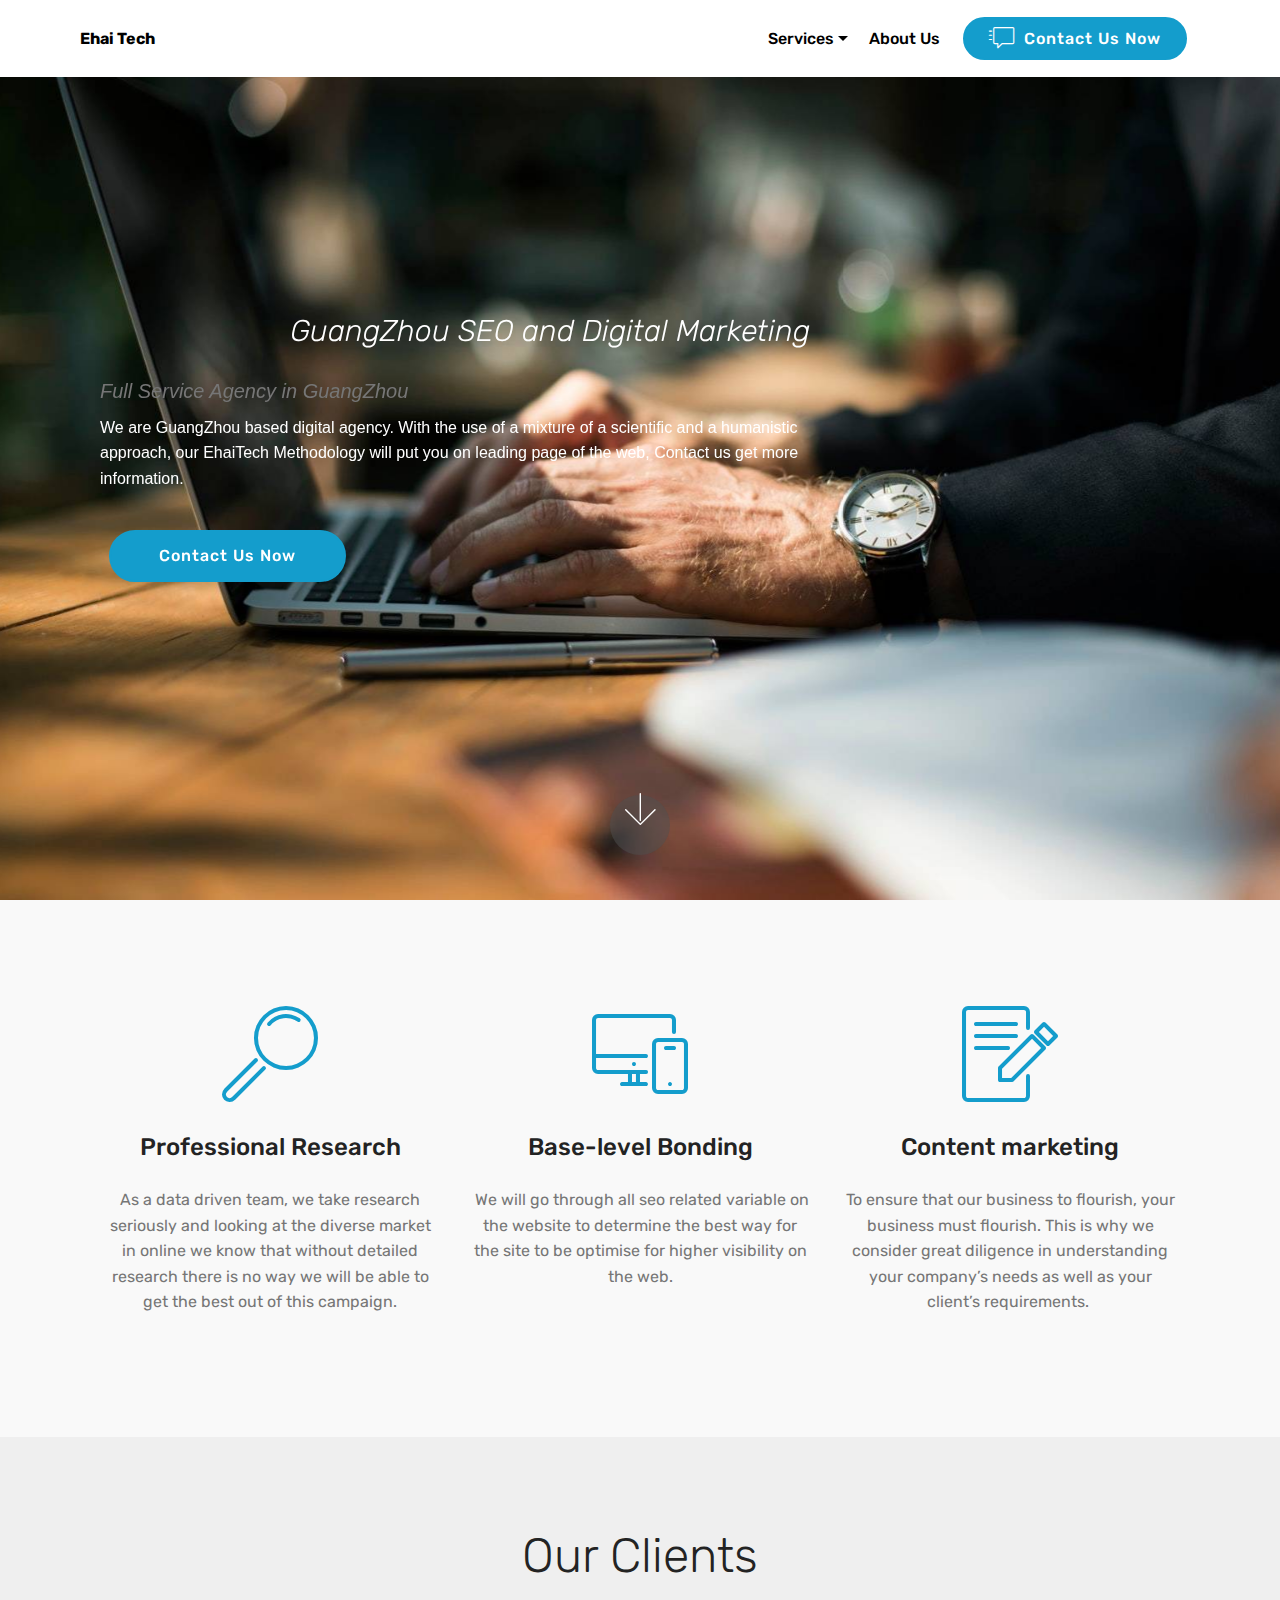
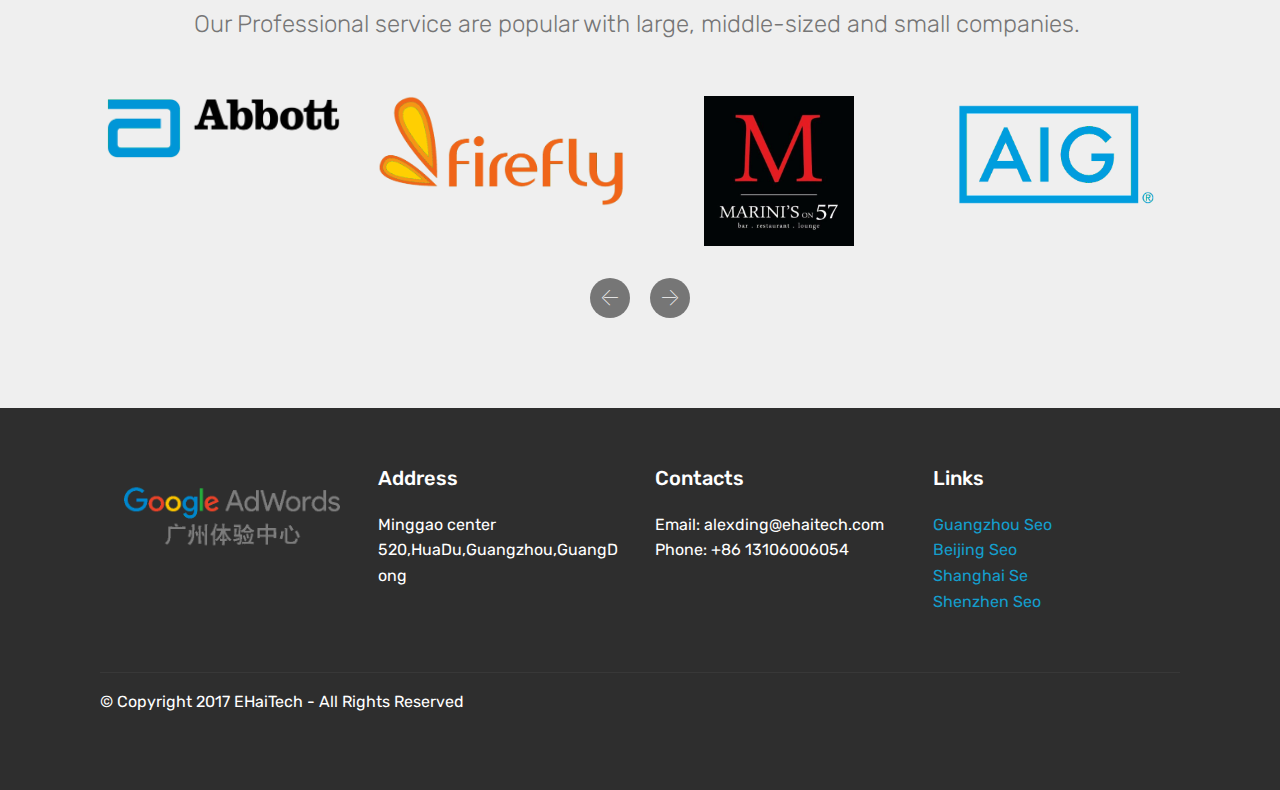
==== commit 934bbc70: "new" ====
--- a/index.html
+++ b/index.html
@@ -68,9 +68,9 @@
 
     <div class="container">
         <div class="media-container-column mbr-white col-md-8">
-            <h1 class="mbr-section-title align-left mbr-bold pb-3 mbr-fonts-style display-1"></h1>
-            <h3 class="mbr-section-subtitle align-left mbr-light pb-3 mbr-fonts-style display-2">Ditgital Marketing&nbsp;</h3>
-            <p class="mbr-text align-left pb-3 mbr-fonts-style display-5">With the use of a mixture of a scientific and a humanistic approach, our EhaiTech Methodology will put you on leading page of the web, Contact us get more information.
+            <h1 class="mbr-section-subtitle align-left mbr-light pb-3 mbr-fonts-style display-2"style="font-size:30px">GuangZhou SEO and Digital Marketing</h1>
+            <h2 class="mbr-fonts-style mbr-text"style="font-style: italic;font-size:20px">Full Service Agency in GuangZhou&nbsp;</h2>
+            <p class="mbr-text align-left pb-3 mbr-fonts-style display-9" >We are GuangZhou based digital agency. With the use of a mixture of a scientific and a humanistic approach, our EhaiTech Methodology will put you on leading page of the web, Contact us get more information.
             </p>
             <div class="mbr-section-btn align-left"><a class="btn btn-md btn-primary display-4" href="contact-us.html">Contact Us Now</a></div>
         </div>
@@ -257,7 +257,17 @@
                     </p>
                 </div>
                 <div class="col-md-6">
-                    
+                   <div class="a2a_kit a2a_kit_size_32 a2a_default_style">
+<a class="a2a_dd" href="https://www.addtoany.com/share"></a>
+<a class="a2a_button_facebook"></a>
+<a class="a2a_button_twitter"></a>
+<a class="a2a_button_google_plus"></a>
+<a class="a2a_button_linkedin"></a>
+<a class="a2a_button_pinterest"></a>
+<a class="a2a_button_email"></a>
+<a class="a2a_button_whatsapp"></a>
+<a class="a2a_button_wechat"></a>
+                </div> 
                 </div>
             </div>
         </div>
@@ -275,7 +285,8 @@
   <script src="assets/touch-swipe/jquery.touch-swipe.min.js"></script>
   <script src="assets/jarallax/jarallax.min.js"></script>
   <script src="assets/theme/js/script.js"></script>
+  <script async src="https://static.addtoany.com/menu/page.js"></script>
   
   
 </body>
-</html>+</html>
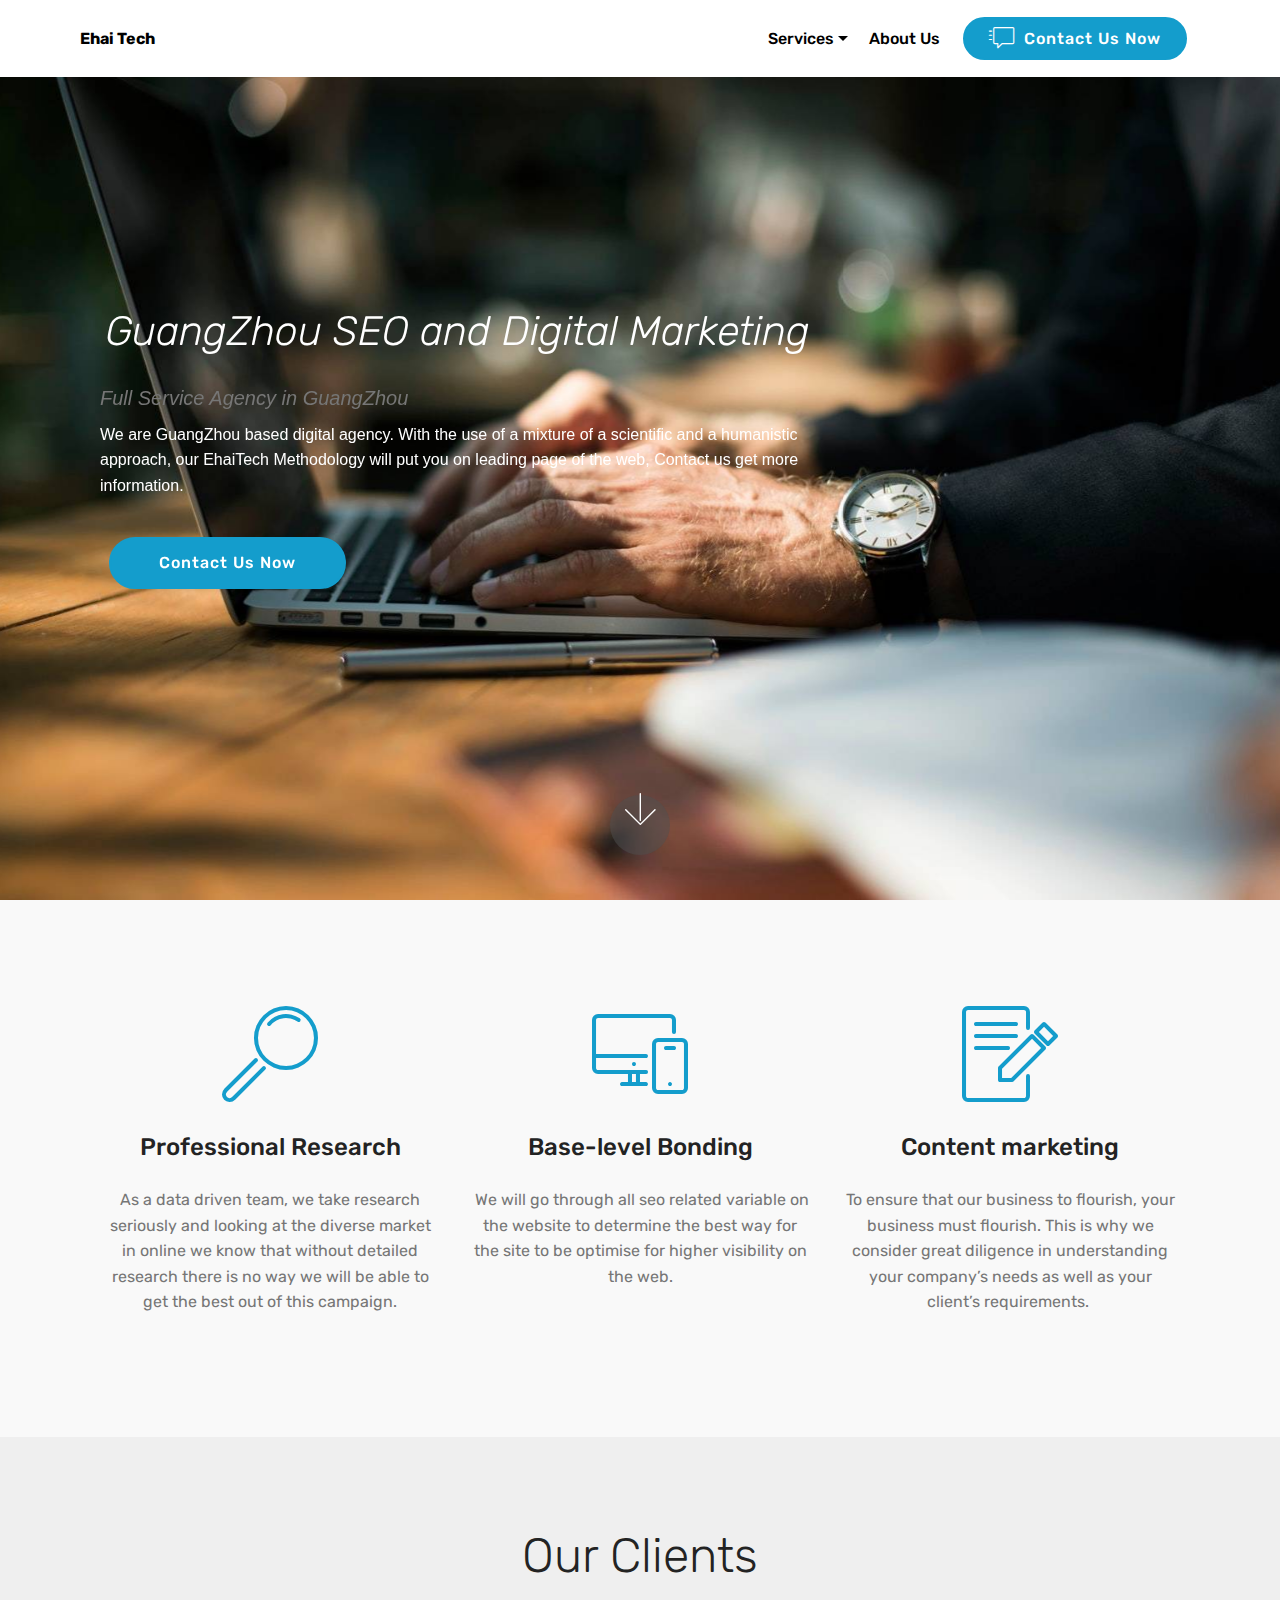
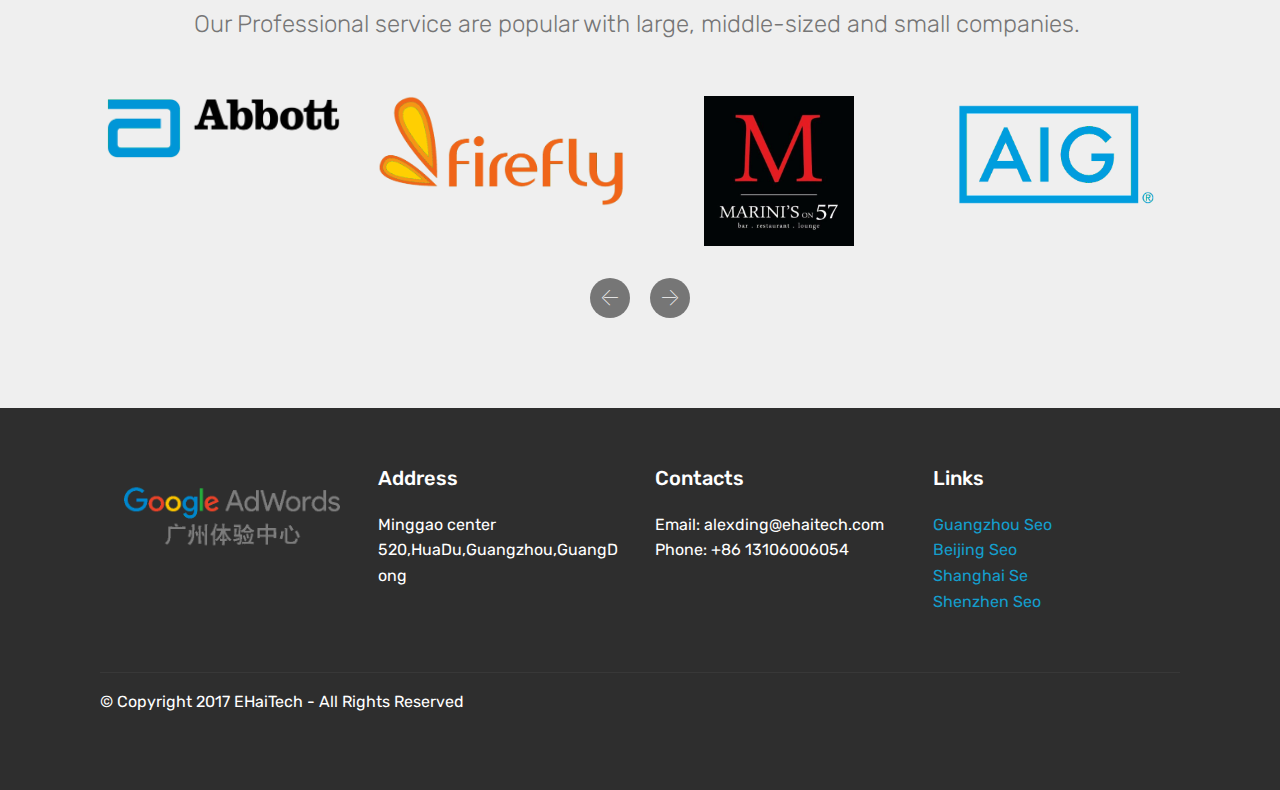
==== commit aabcd032: "new" ====
--- a/index.html
+++ b/index.html
@@ -68,7 +68,7 @@
 
     <div class="container">
         <div class="media-container-column mbr-white col-md-8">
-            <h1 class="mbr-section-subtitle align-left mbr-light pb-3 mbr-fonts-style display-2"style="font-size:30px">GuangZhou SEO and Digital Marketing</h1>
+            <h1 class="mbr-section-subtitle align-left mbr-light pb-3 mbr-fonts-style display-2"style="font-size:41px">GuangZhou SEO and Digital Marketing</h1>
             <h2 class="mbr-fonts-style mbr-text"style="font-style: italic;font-size:20px">Full Service Agency in GuangZhou&nbsp;</h2>
             <p class="mbr-text align-left pb-3 mbr-fonts-style display-9" >We are GuangZhou based digital agency. With the use of a mixture of a scientific and a humanistic approach, our EhaiTech Methodology will put you on leading page of the web, Contact us get more information.
             </p>
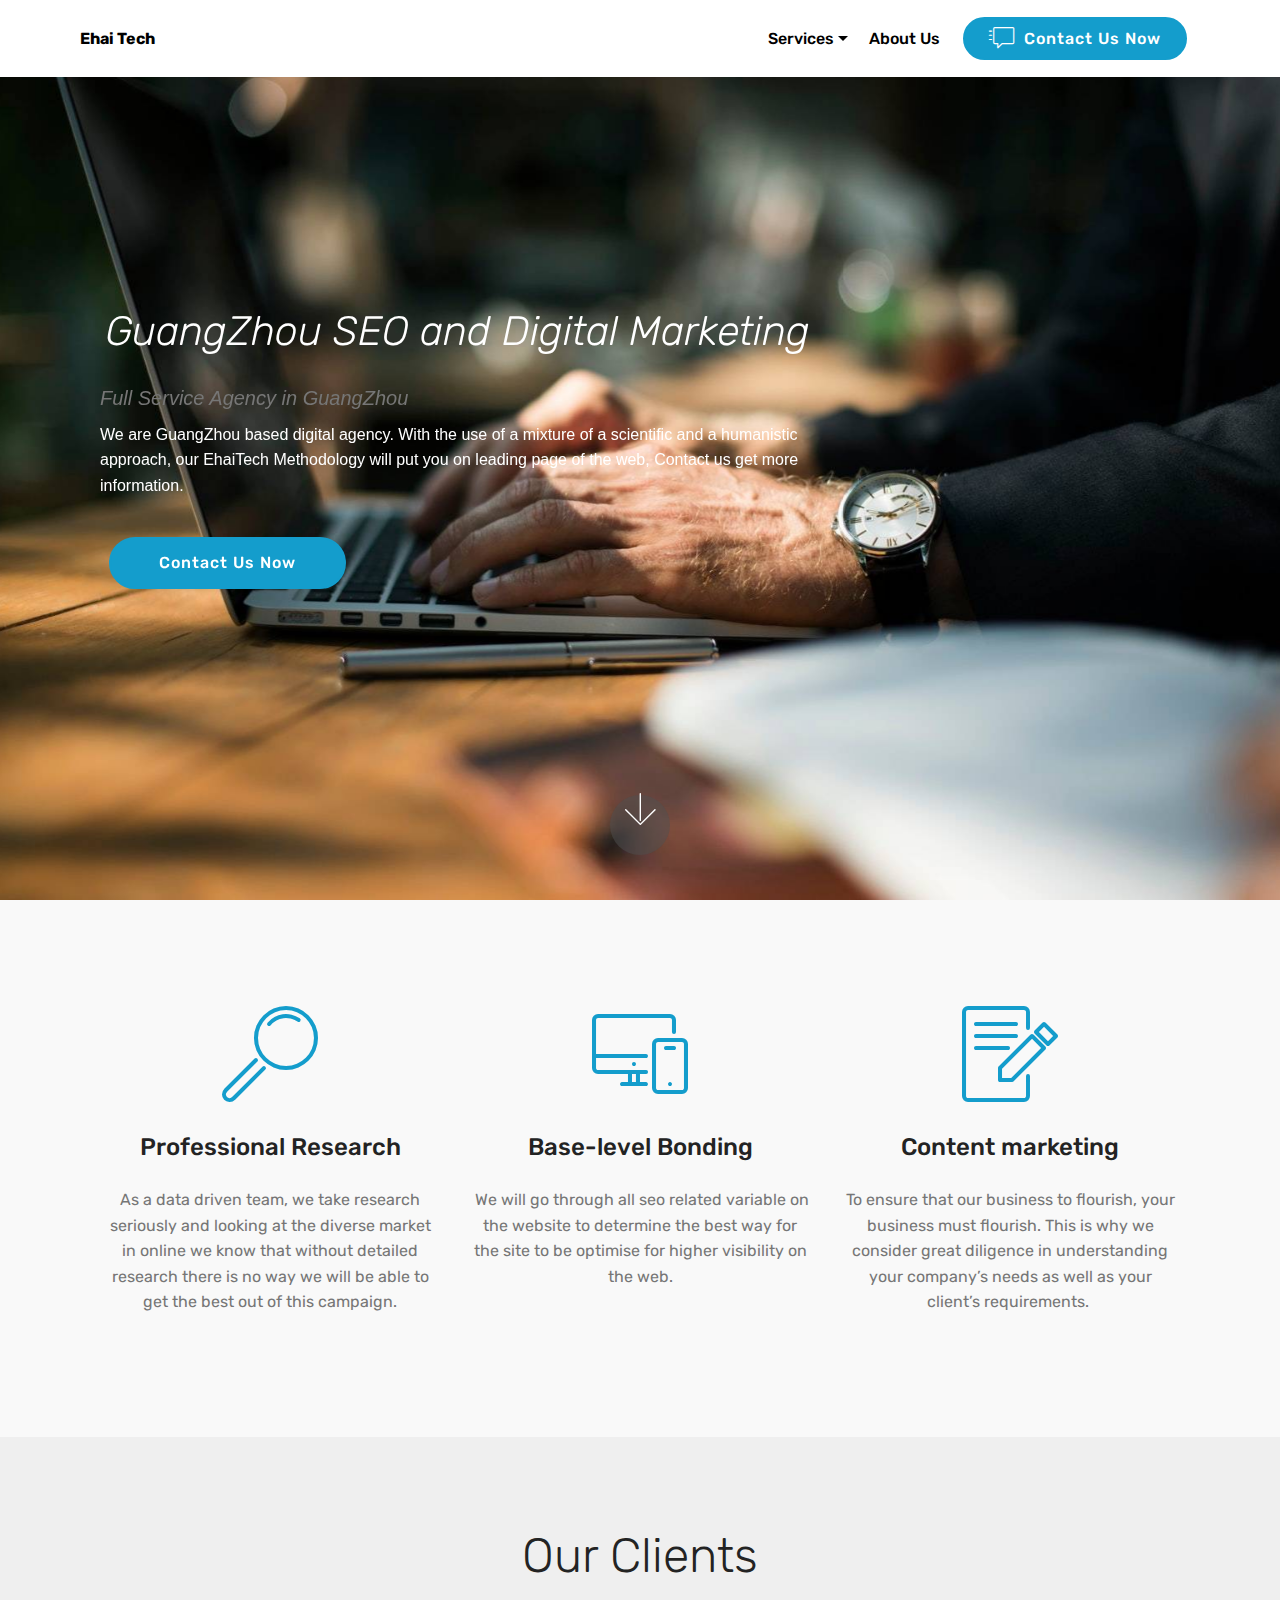
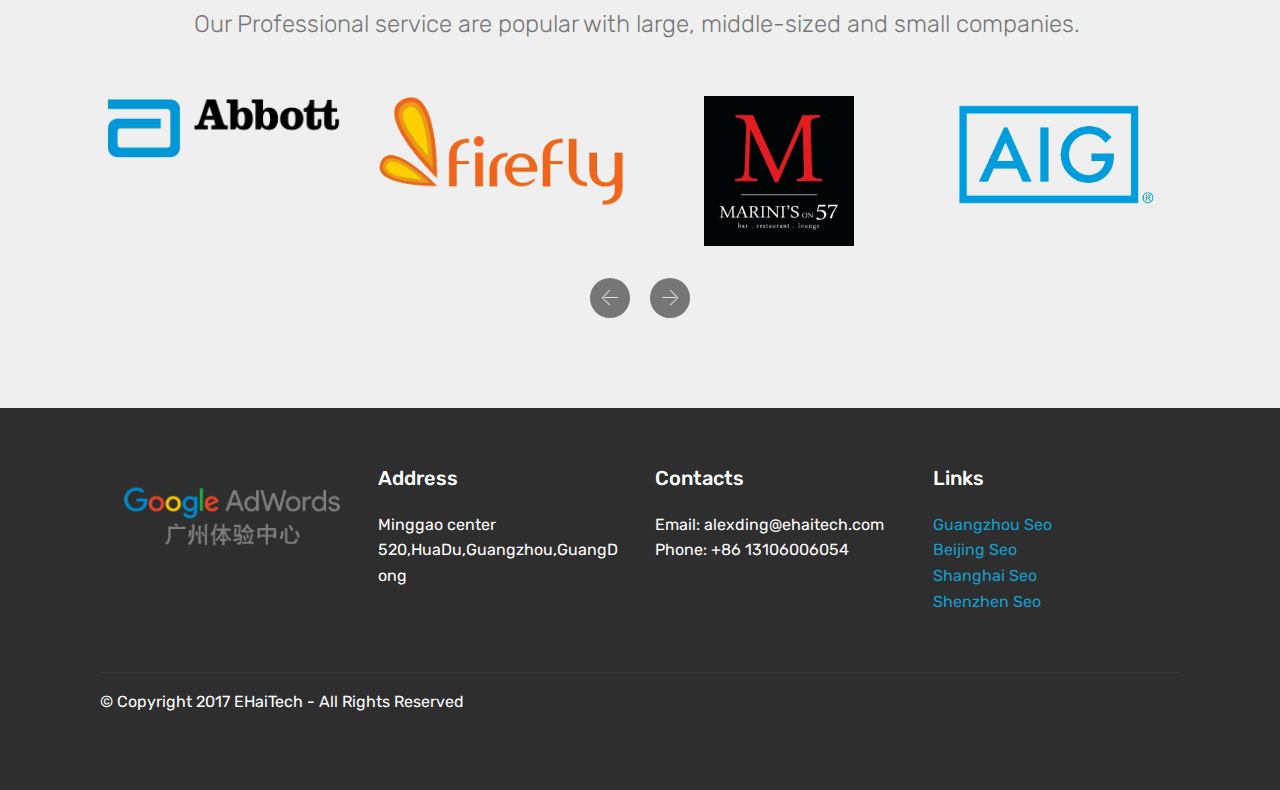
==== commit 22d51cf8: "1207" ====
--- a/index.html
+++ b/index.html
@@ -241,7 +241,7 @@
                 <h5 class="pb-3">
                     Links
                 </h5>
-                <p class="mbr-text"><em><a class="text-primary" href="index.html">Guangzhou Seo&nbsp;</a></em><br><a class="text-primary" href="beijing-seo.html">Beijing Seo</a>&nbsp;<br><a class="text-primary" href="shanghai-seo.html">Shanghai Se</a><br><a class="text-primary" href="shenzhen-seo.html">Shenzhen Seo</a><a class="text-primary" href="index.html"><br></a><br></p>
+                <p class="mbr-text"><em><a class="text-primary" href="index.html">Guangzhou Seo&nbsp;</a></em><br><a class="text-primary" href="beijing-seo.html">Beijing Seo</a>&nbsp;<br><a class="text-primary" href="shanghai-seo.html">Shanghai Seo</a><br><a class="text-primary" href="shenzhen-seo.html">Shenzhen Seo</a><a class="text-primary" href="index.html"><br></a><br></p>
             </div>
         </div>
         <div class="footer-lower">
